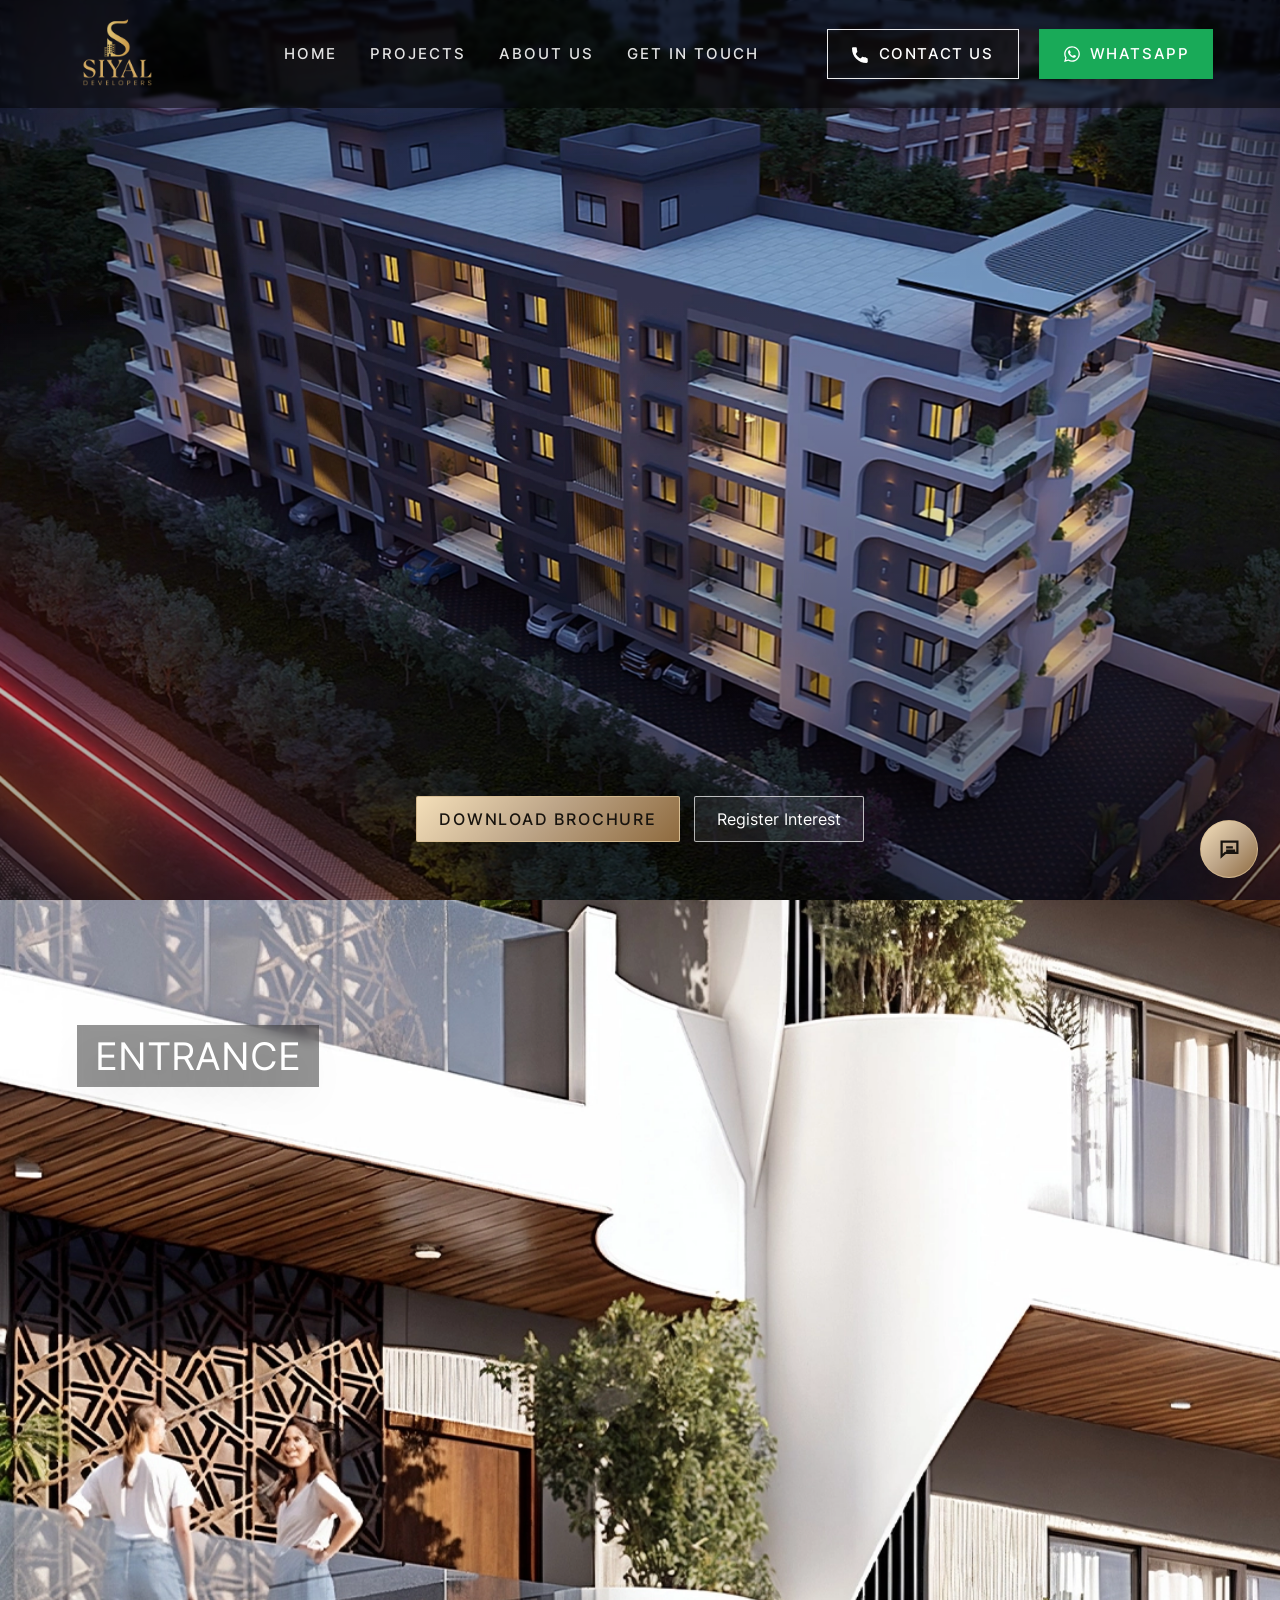
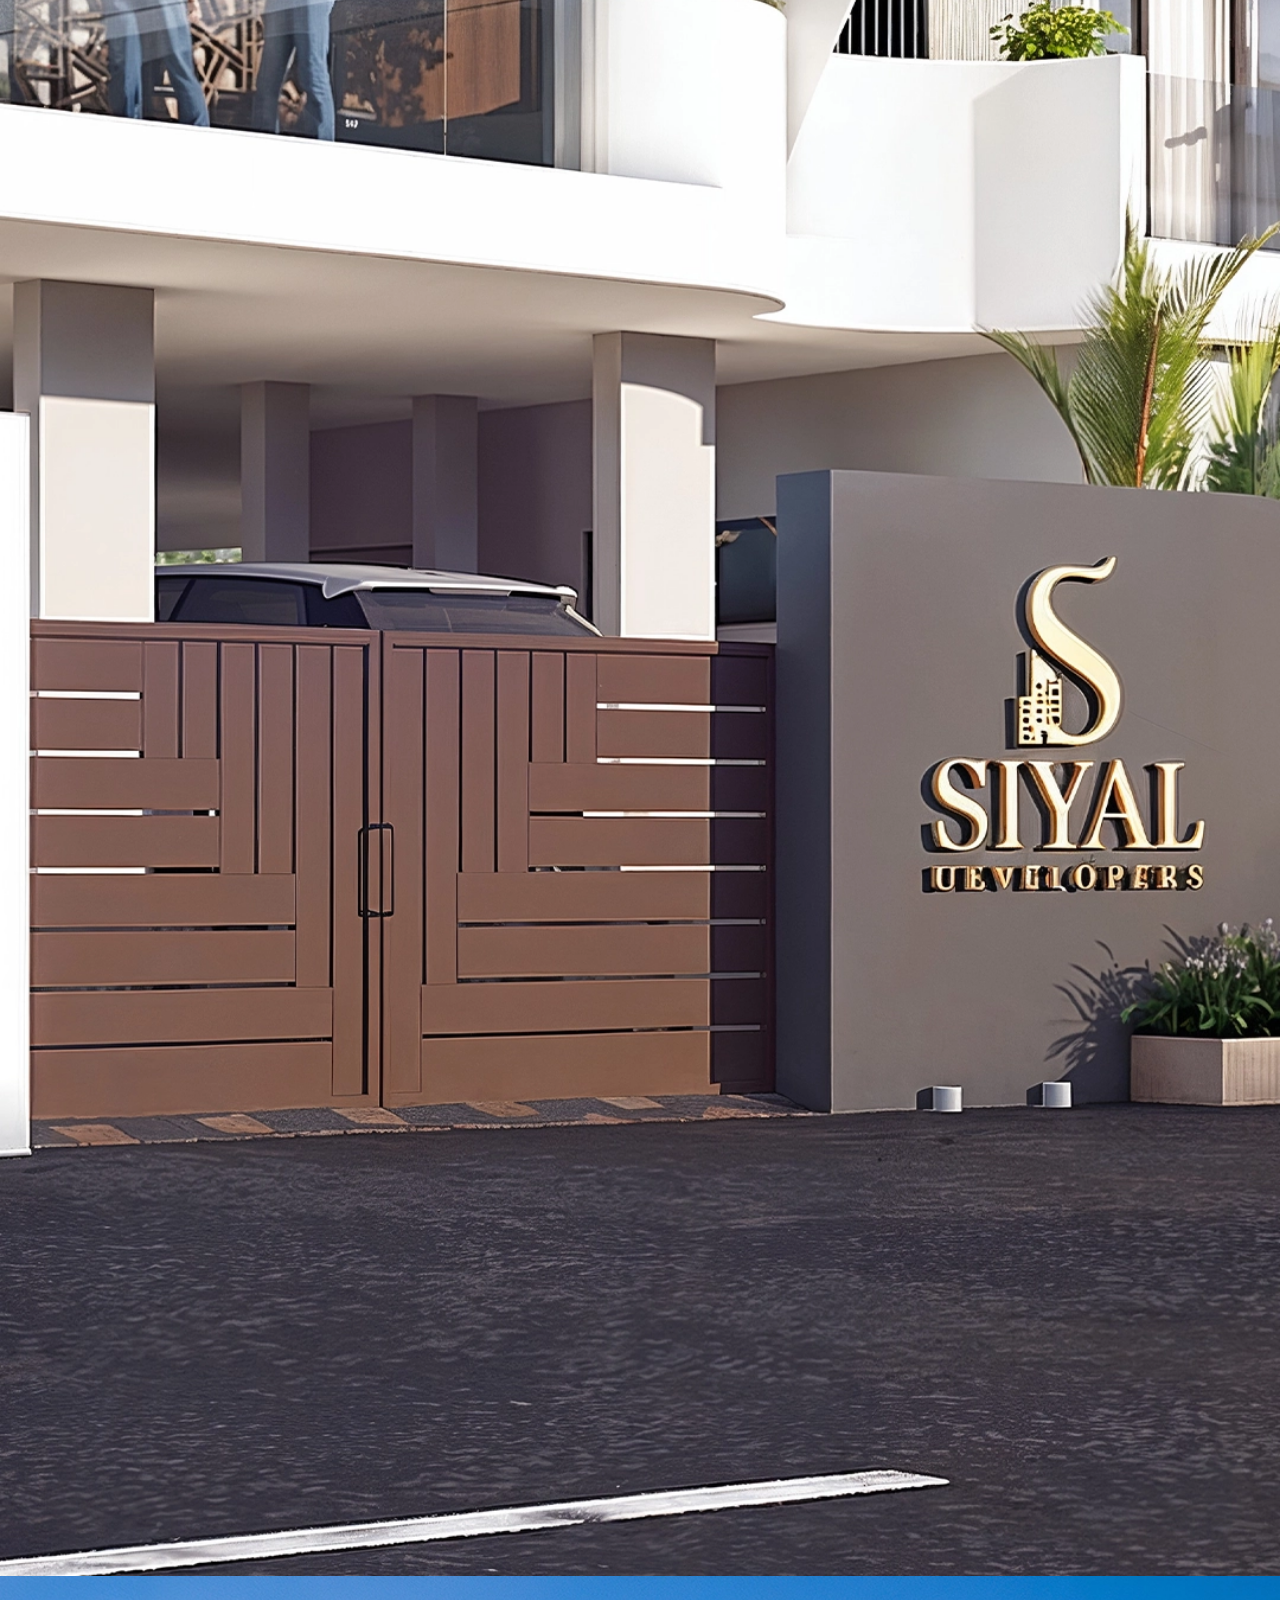
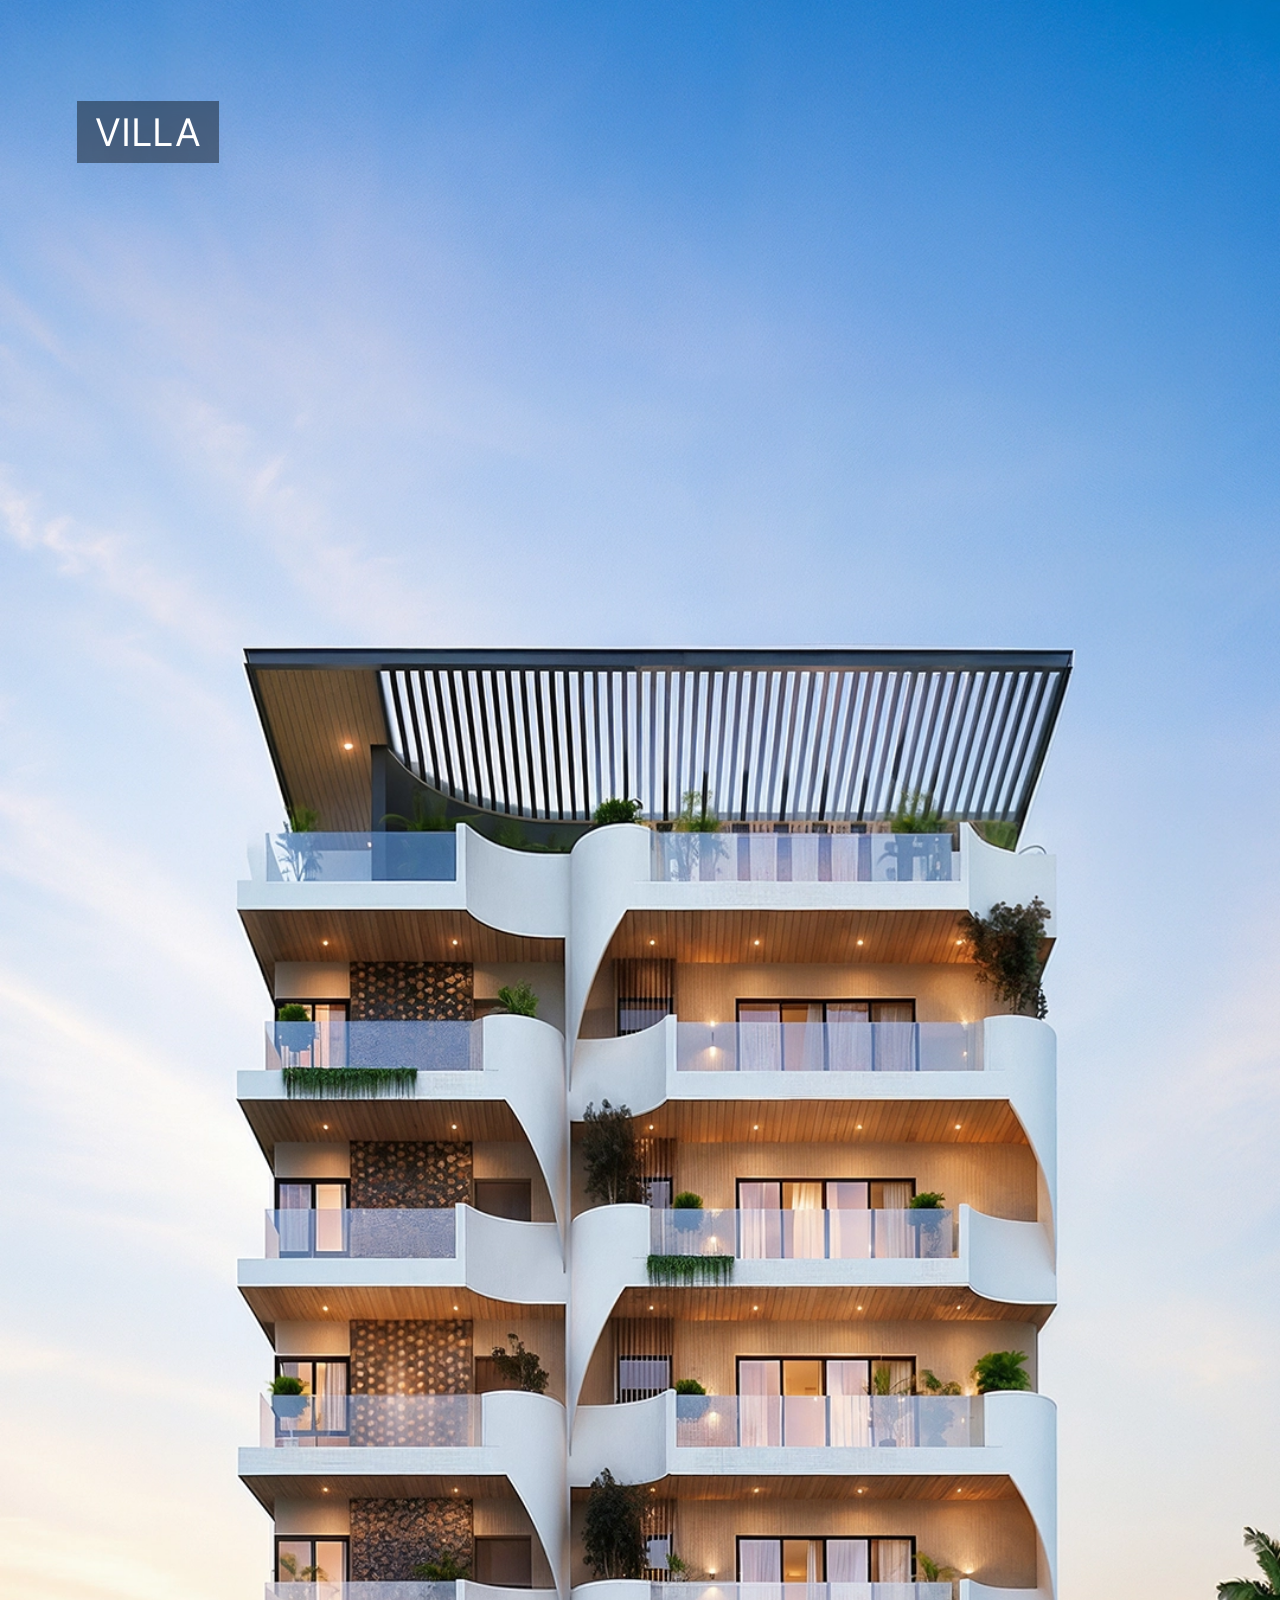
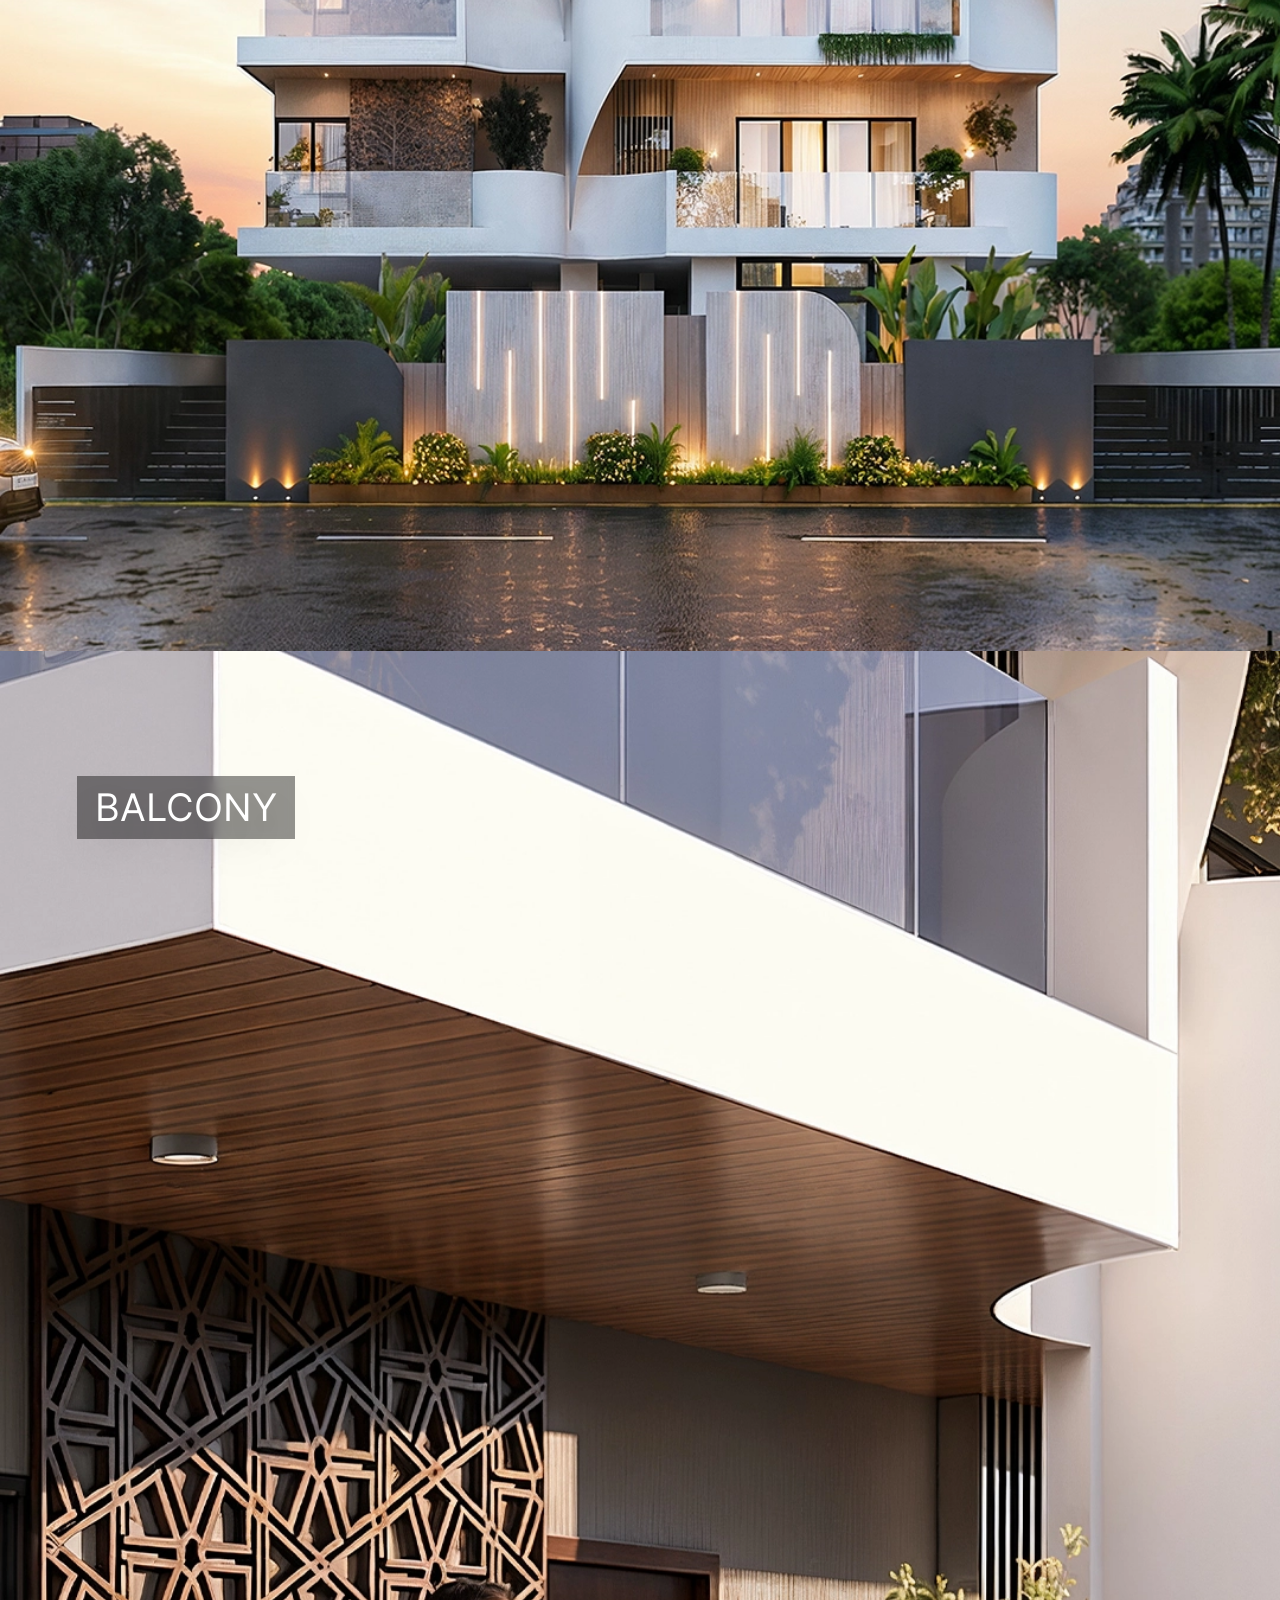
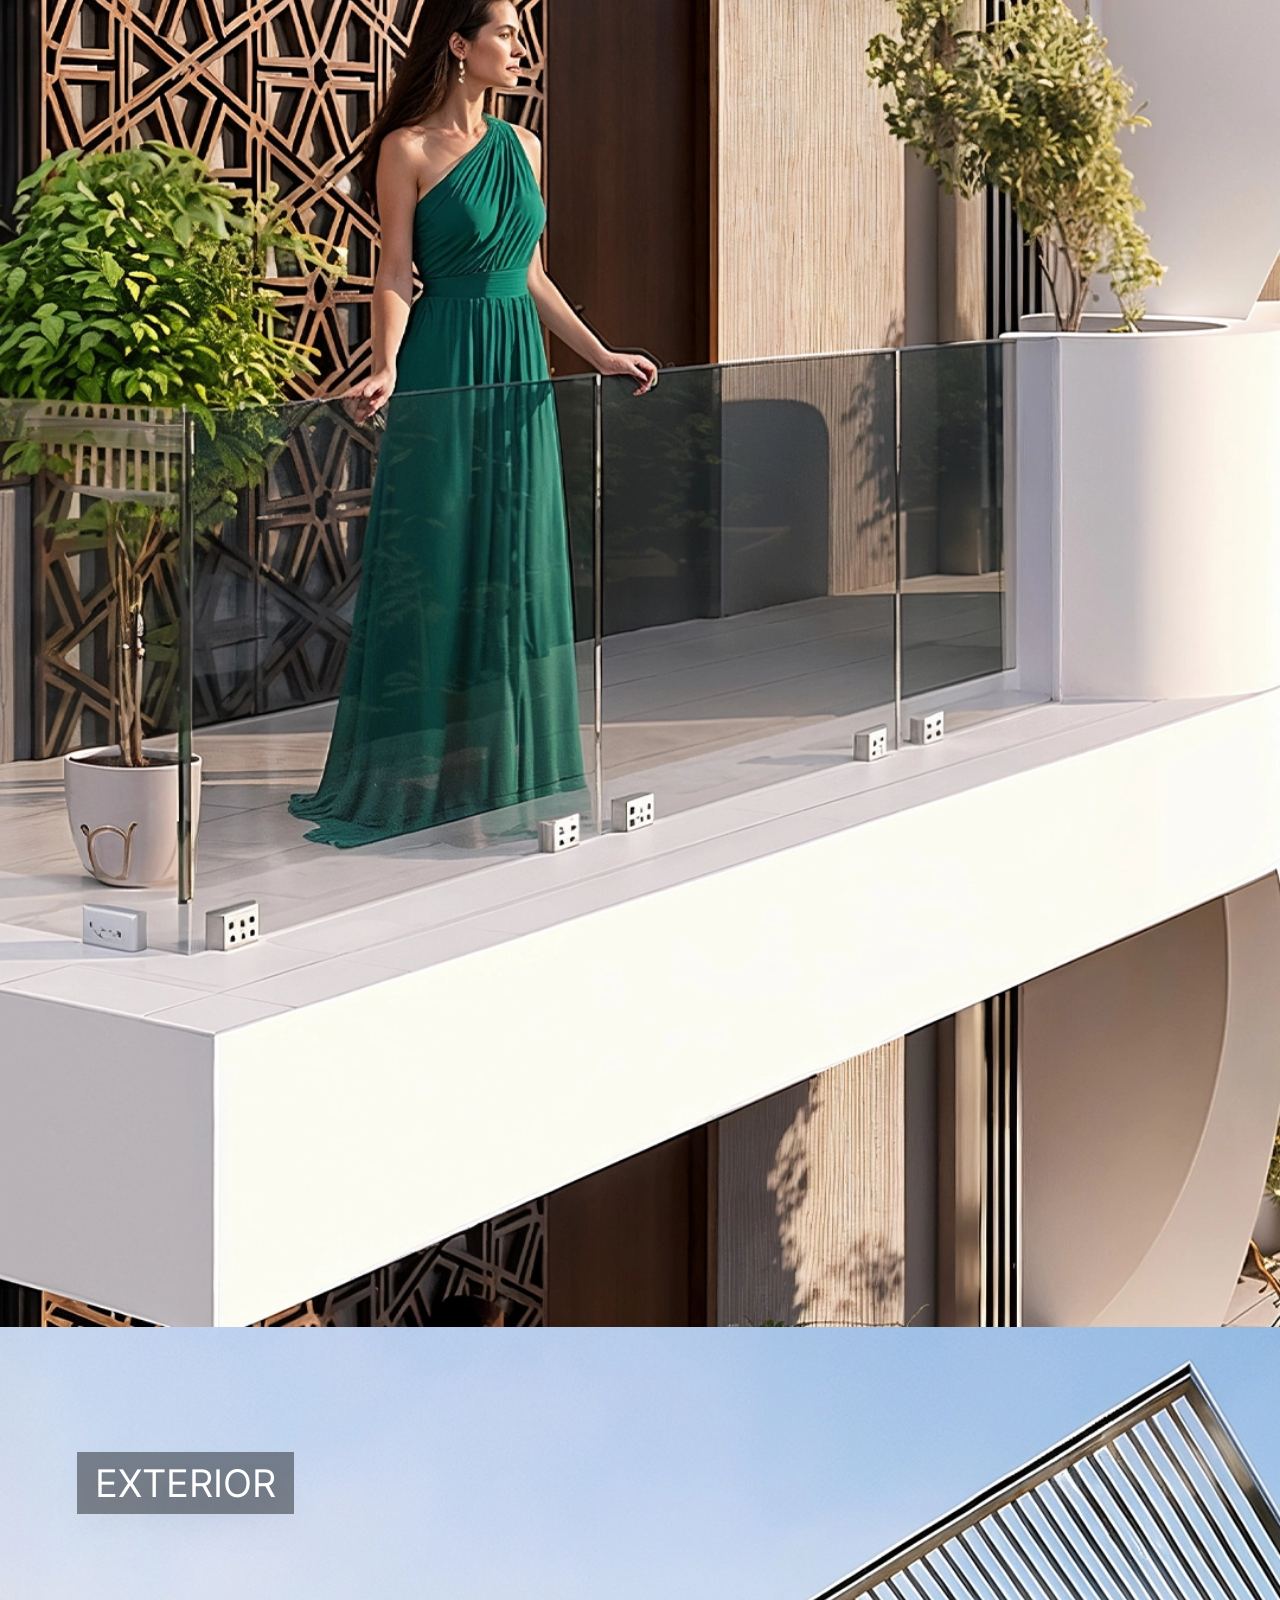
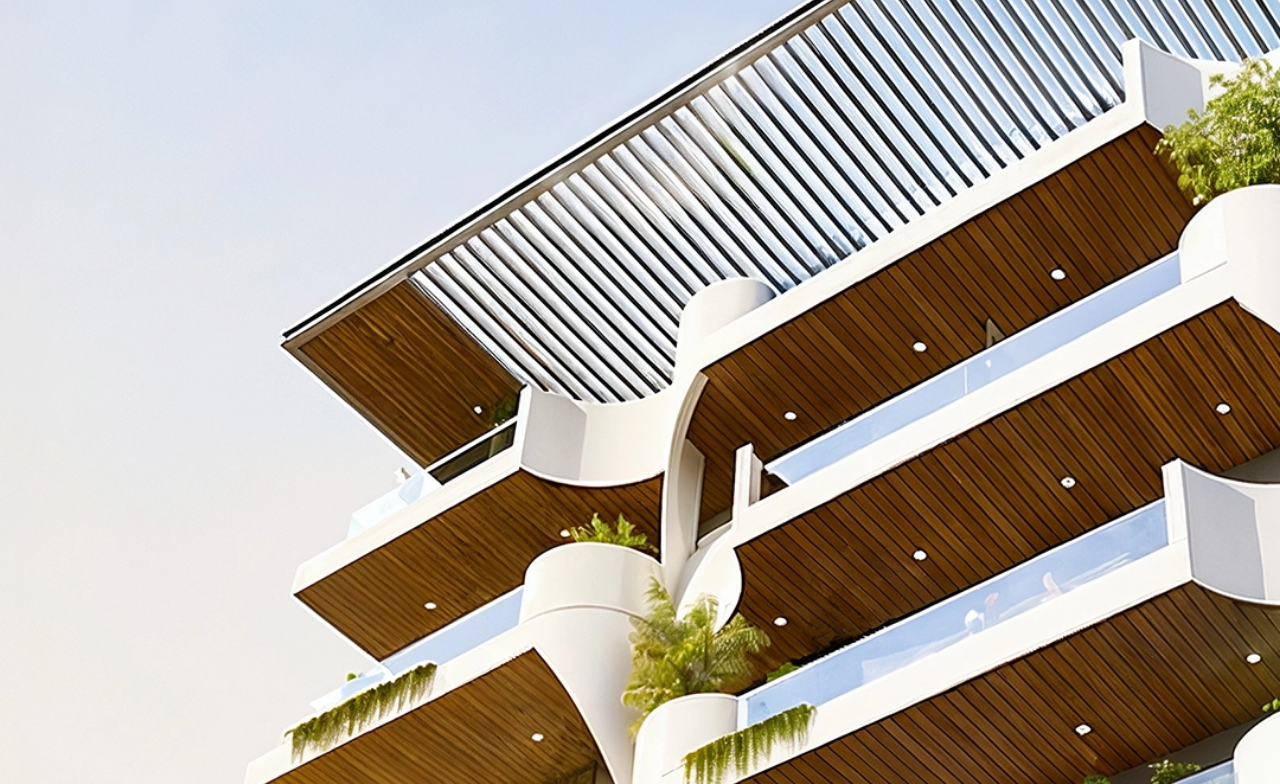
==== index.html @ ddb44e25 "Build fresh Siyal Developers website" ====
<!doctype html>
<html lang="en">
<head>
  <meta charset="utf-8">
  <meta name="viewport" content="width=device-width, initial-scale=1">
  <title>Siyal Developers | Premium Homes in Coimbatore</title>
  <meta name="description" content="Siyal Developers creates premium living spaces and investment-ready properties in Coimbatore.">
  <link rel="icon" href="assets/images/favicon.png">
  <link rel="preload" href="assets/fonts/Inter-Regular.woff2" as="font" type="font/woff2" crossorigin>
  <link rel="preload" href="assets/videos/hero-desktop.mp4" as="video" media="(min-width: 769px)">
  <link rel="stylesheet" href="assets/css/styles.css">
</head>
<body>
  <header class="site-header" data-header>
    <button class="menu-toggle" type="button" aria-label="Open menu" aria-controls="primary-nav" aria-expanded="false" data-menu-toggle>
      <span></span><span></span><span></span>
    </button>
    <a class="brand" href="index.html#home" aria-label="Siyal Developers home">
      <img src="assets/images/siyal-logo.png" alt="Siyal Developers">
    </a>
    <nav class="nav-links" id="primary-nav" data-nav>
      <a href="index.html#home">Home</a>
      <a href="projects.html">Projects</a>
      <a href="about.html">About Us</a>
      <a href="index.html#contact">Get In Touch</a>
    </nav>
    <div class="header-actions">
      <a class="contact-link" href="tel:+919876543210" aria-label="Call Siyal Developers">
        <svg class="nav-svg" viewBox="0 0 512 512" aria-hidden="true">
          <path d="M391.1 351.1c-26.2 0-51.9-4.1-76.1-12.1-11.8-4-25.1-.9-33.8 7.8l-46.9 35.4c-54.1-28.9-98.4-73.1-127.2-127.2l34.4-45.8c9.7-8.8 12.8-22.5 8.8-34.6-8.1-24.2-12.1-49.8-12.1-76.1 0-18.8-15.2-34.1-34.1-34.1H34.1C15.2 64.4 0 79.6 0 98.5 0 326.8 185.2 512 413.5 512c18.8 0 34.1-15.2 34.1-34.1v-70.7c-.1-18.8-15.3-34.1-34.2-34.1z"/>
        </svg>
        <span class="desktop-label">Contact Us</span>
      </a>
      <a class="whatsapp-link" href="https://wa.me/919876543210" target="_blank" rel="noopener" aria-label="WhatsApp Siyal Developers">
        <svg class="nav-svg" viewBox="0 0 448 512" aria-hidden="true">
          <path d="M380.9 97.1C339 55.1 283.2 32 223.9 32 101.5 32 1.9 131.6 1.9 254c0 39.1 10.2 77.3 29.6 111L0 480l117.7-30.9c32.4 17.7 68.9 27 106.1 27h.1c122.3 0 224.1-99.6 224.1-222 0-59.3-25.2-115-67.1-157zm-157 341.6c-33.2 0-65.7-8.9-94-25.7l-6.7-4-69.8 18.3L72 359.2l-4.4-7c-18.5-29.4-28.2-63.3-28.2-98.2 0-101.7 82.8-184.5 184.6-184.5 49.3 0 95.6 19.2 130.4 54.1 34.8 34.9 56.2 81.2 56.1 130.5 0 101.8-84.9 184.6-186.6 184.6zm101.2-138.2c-5.5-2.8-32.8-16.2-37.9-18-5.1-1.9-8.8-2.8-12.5 2.8-3.7 5.5-14.3 18-17.6 21.8-3.2 3.7-6.5 4.2-12 1.4-32.6-16.3-54-29.1-75.5-66-5.7-9.8 5.7-9.1 16.3-30.3 1.8-3.7.9-6.9-.5-9.7-1.4-2.8-12.5-30.1-17.1-41.2-4.5-10.8-9.1-9.3-12.5-9.5-3.2-.2-6.9-.2-10.6-.2-3.7 0-9.7 1.4-14.8 6.9-5.1 5.5-19.4 19-19.4 46.3s19.9 53.7 22.6 57.4c2.8 3.7 39.1 59.7 94.8 83.8 35.2 15.2 49 16.5 66.6 13.9 10.7-1.6 32.8-13.4 37.4-26.4 4.6-13 4.6-24.1 3.2-26.4-1.3-2.5-5-3.9-10.5-6.6z"/>
        </svg>
        <span class="desktop-label">Whatsapp</span>
      </a>
    </div>
  </header>

  <main id="home" data-page-content>
    <section class="hero">
      <video class="hero-video hero-video-desktop" src="assets/videos/hero-desktop.mp4" autoplay muted loop playsinline poster="assets/images/wide-view.webp"></video>
      <video class="hero-video hero-video-mobile" src="assets/videos/hero-mobile.mp4" autoplay muted loop playsinline poster="assets/images/wide-view-mobile.webp"></video>
      <div class="hero-shade"></div>
      <div class="hero-content">
        <div class="hero-buttons">
          <a class="btn brochure-btn" href="#">Download Brochure</a>
          <button class="btn btn-outline" type="button" data-open-form>Register Interest</button>
        </div>
      </div>
    </section>

    <section class="gallery-stack" id="gallery" aria-label="Residence gallery">
      <div class="stacked-scenes">
        <article class="scene-card">
          <picture>
            <source media="(max-width: 767px)" srcset="assets/images/entrance-mobile.webp">
            <img src="assets/images/entrance.webp" alt="Siyal residence entrance">
          </picture>
          <span>Entrance</span>
        </article>
        <article class="scene-card">
          <picture>
            <source media="(max-width: 767px)" srcset="assets/images/villa-mobile.webp">
            <img src="assets/images/villa.webp" alt="Siyal villa elevation">
          </picture>
          <span>Villa</span>
        </article>
        <article class="scene-card">
          <picture>
            <source media="(max-width: 767px)" srcset="assets/images/balcony-mobile.webp">
            <img src="assets/images/balcony.webp" alt="Siyal balcony view">
          </picture>
          <span>Balcony</span>
        </article>
        <article class="scene-card">
          <picture>
            <source media="(max-width: 767px)" srcset="assets/images/exterior-mobile.webp">
            <img src="assets/images/exterior.webp" alt="Siyal exterior architecture">
          </picture>
          <span>Exterior</span>
        </article>
        <article class="scene-card">
          <picture>
            <source media="(max-width: 767px)" srcset="assets/images/wide-view-mobile.webp">
            <img src="assets/images/wide-view.webp" alt="Siyal wide view">
          </picture>
          <span>Wide View</span>
        </article>
      </div>
    </section>

    <section class="split-info" id="why">
      <div class="info-panel">
        <p class="why-kicker">Why</p>
        <h2>Siyal Developers?</h2>
        <div class="benefit-grid">
          <div class="benefit-item"><img src="assets/images/interest.png" alt=""><span>Interest</span></div>
          <div class="benefit-item"><img src="assets/images/1persent.png" alt=""><span>Per Month</span></div>
          <div class="benefit-item"><img src="assets/images/80.png" alt=""><span>Months Payment Plan</span></div>
          <div class="benefit-item"><img src="assets/images/highreturn.png" alt=""><span>High Return On Investment</span></div>
          <div class="benefit-item"><img src="assets/images/time.png" alt=""><span>Timely Delivery</span></div>
          <div class="benefit-item"><img src="assets/images/location.png" alt=""><span>Prime Locations</span></div>
          <div class="benefit-item"><img src="assets/images/luxzary.png" alt=""><span>Luxury Furnishing</span></div>
          <div class="benefit-item"><img src="assets/images/aminities.png" alt=""><span>40+ Amenities</span></div>
        </div>
      </div>
      <div class="info-panel" id="invest">
        <p class="why-kicker">Why</p>
        <h2>Invest In Coimbatore?</h2>
        <div class="benefit-grid">
          <div class="benefit-item"><img src="assets/images/saftycity.png" alt=""><span>Safest City In India</span></div>
          <div class="benefit-item"><img src="assets/images/grow.png" alt=""><span>Fastest Growing Economy</span></div>
          <div class="benefit-item"><img src="assets/images/investment.png" alt=""><span>High Capital Appreciation</span></div>
          <div class="benefit-item"><img src="assets/images/highreturn.png" alt=""><span>Ease Of Investment</span></div>
          <div class="benefit-item"><img src="assets/images/freehold.png" alt=""><span>Freehold Ownership</span></div>
          <div class="benefit-item"><img src="assets/images/taxfree.png" alt=""><span>Tax Efficient Income</span></div>
          <div class="benefit-item"><img src="assets/images/longterm.png" alt=""><span>Long-Term Value</span></div>
          <div class="benefit-item"><img src="assets/images/worldwide.png" alt=""><span>Worldwide Connectivity</span></div>
        </div>
      </div>
    </section>

    <section class="leadership">
      <div class="leader-image">
        <img src="assets/images/founder-unsplash-suit.jpg" alt="Founder portrait">
      </div>
      <div class="leader-content">
        <p>Founder & Chairman of Siyal Developers</p>
        <h2>Siyal Leadership</h2>
        <button class="btn btn-dark" type="button" data-open-form>Connect With Founder</button>
      </div>
    </section>

    <section class="contact-section" id="contact">
      <div class="contact-form-wrap">
        <p class="eyebrow">Get in touch</p>
        <h2>Register your interest</h2>
        <form class="lead-form" data-lead-form>
          <label>Name<input type="text" name="name" placeholder="Your name" required></label>
          <label>Phone<input type="tel" name="phone" placeholder="Phone number" required></label>
          <label>Email<input type="email" name="email" placeholder="Email address"></label>
          <label>Interest
            <select name="interest" required>
              <option value="">Select interest</option>
              <option>Buying a home</option>
              <option>Investment</option>
              <option>Founder connect</option>
              <option>Site visit</option>
            </select>
          </label>
          <label>Message<textarea name="message" placeholder="Tell us what you are looking for"></textarea></label>
          <input type="hidden" name="source" value="Home page contact section">
          <button class="btn btn-dark" type="submit">Send Enquiry</button>
          <p class="form-status" data-form-status></p>
        </form>
      </div>
      <div class="contact-image" aria-hidden="true">
        <img src="https://images.unsplash.com/photo-1600607687939-ce8a6c25118c?auto=format&fit=crop&w=1200&q=80" alt="">
      </div>
    </section>

    <section class="faq-section" id="faqs">
      <div class="section-heading">
        <p class="eyebrow">FAQ</p>
        <h2>Common questions</h2>
      </div>
      <div class="faq-list">
        <article class="faq-item is-open">
          <button type="button" aria-expanded="true" aria-controls="faq-answer-1">Who are Siyal Developers?</button>
          <div class="faq-answer" id="faq-answer-1">Siyal Developers creates premium residential spaces with a focus on planning, livability and long-term value.</div>
        </article>
        <article class="faq-item">
          <button type="button" aria-expanded="false" aria-controls="faq-answer-2">Why choose Siyal Developers?</button>
          <div class="faq-answer" id="faq-answer-2" hidden>The brand focuses on transparent communication, refined design and project experiences that feel calm from enquiry to possession.</div>
        </article>
        <article class="faq-item">
          <button type="button" aria-expanded="false" aria-controls="faq-answer-3">Why invest in Coimbatore?</button>
          <div class="faq-answer" id="faq-answer-3" hidden>Coimbatore has a strong residential market, improving infrastructure, business growth and a balanced lifestyle appeal.</div>
        </article>
        <article class="faq-item">
          <button type="button" aria-expanded="false" aria-controls="faq-answer-4">Can I schedule a site visit?</button>
          <div class="faq-answer" id="faq-answer-4" hidden>Yes. Submit the form and the team can contact you to arrange a convenient site visit slot.</div>
        </article>
      </div>
    </section>
  </main>

  <footer class="site-footer">
    <div>
      <img src="assets/images/siyal-logo.png" alt="Siyal Developers">
      <p>Premium homes and investment-ready properties in Coimbatore.</p>
    </div>
    <nav class="footer-columns">
      <div>
        <h3>Menu</h3>
        <a href="index.html#home">Home</a>
        <a href="projects.html">Projects</a>
        <a href="about.html">About Us</a>
        <a href="index.html#contact">Get In Touch</a>
      </div>
      <div>
        <h3>Important</h3>
        <a href="index.html#invest">Why Invest</a>
        <a href="index.html#faqs">FAQ</a>
        <a href="#">Download Brochure</a>
      </div>
      <div>
        <h3>Connect</h3>
        <a href="tel:+919876543210">Contact Us</a>
        <a href="https://wa.me/919876543210" target="_blank" rel="noopener">Whatsapp</a>
        <a href="index.html#contact">Register Interest</a>
      </div>
    </nav>
    <p class="copyright">Copyright <span data-year></span> Siyal Developers. All rights reserved.</p>
  </footer>

  <button class="floating-form-btn" type="button" aria-label="Open enquiry form" data-open-form>
    <svg viewBox="0 0 24 24" aria-hidden="true">
      <path d="M4 4h16v12H8.7L4 20.3V4zm2 2v9.8l1.9-1.8H18V6H6zm3 3h6v2H9V9zm0 3h8v2H9v-2z"/>
    </svg>
  </button>

  <div class="modal" data-modal aria-hidden="true">
    <div class="modal-backdrop" data-close-form></div>
    <div class="modal-dialog" role="dialog" aria-modal="true" aria-label="Register Interest">
      <button class="modal-close" type="button" aria-label="Close form" data-close-form>&times;</button>
      <p class="eyebrow">Register Interest</p>
      <h2>Speak with Siyal Developers</h2>
      <form class="lead-form" data-lead-form>
        <label>Name<input type="text" name="name" placeholder="Your name" required></label>
        <label>Phone<input type="tel" name="phone" placeholder="Phone number" required></label>
        <label>Email<input type="email" name="email" placeholder="Email address"></label>
        <label>Interest
          <select name="interest" required>
            <option value="">Select interest</option>
            <option>Buying a home</option>
            <option>Investment</option>
            <option>Founder connect</option>
            <option>Site visit</option>
          </select>
        </label>
        <label>Message<textarea name="message" placeholder="Tell us what you are looking for"></textarea></label>
        <input type="hidden" name="source" value="Popup form">
        <button class="btn btn-dark" type="submit">Submit</button>
        <p class="form-status" data-form-status></p>
      </form>
    </div>
  </div>

  <script src="assets/js/app.js" defer></script>
</body>
</html>
---- assets/css/styles.css ----
@font-face {
  font-family: "Inter";
  src: url("../fonts/Inter-Regular.woff2") format("woff2");
  font-weight: 400;
  font-style: normal;
  font-display: swap;
}

@font-face {
  font-family: "Inter";
  src: url("../fonts/Inter-Medium.woff2") format("woff2");
  font-weight: 600;
  font-style: normal;
  font-display: swap;
}

@font-face {
  font-family: "Inter";
  src: url("../fonts/Inter-Light.woff2") format("woff2");
  font-weight: 300;
  font-style: normal;
  font-display: swap;
}

:root {
  --ink: #161614;
  --muted: #6b675d;
  --cream: #f7f2e9;
  --paper: #fffaf1;
  --stone: #d7cab6;
  --bronze: #9b6c3f;
  --olive: #46513b;
  --white: #ffffff;
  --shadow: 0 24px 70px rgba(24, 22, 18, 0.16);
}

* {
  box-sizing: border-box;
}

html {
  scroll-behavior: smooth;
  scroll-padding-top: 92px;
}

body {
  margin: 0;
  background: var(--paper);
  color: var(--ink);
  font-family: "Inter", Arial, sans-serif;
  line-height: 1.5;
}

body.menu-open,
body.modal-open {
  overflow: hidden;
}

img,
video {
  max-width: 100%;
  display: block;
}

button,
input,
select,
textarea {
  font: inherit;
}

a {
  color: inherit;
  text-decoration: none;
}

main > section,
#invest {
  scroll-margin-top: 92px;
}

.site-header {
  position: fixed;
  inset: 0 0 auto;
  z-index: 30;
  display: grid;
  grid-template-columns: 150px 1fr auto;
  align-items: center;
  gap: clamp(26px, 3vw, 48px);
  padding: 4px clamp(52px, 5.2vw, 100px);
  color: var(--white);
  background: rgba(0, 0, 0, 0.5);
  border-bottom: 0;
  backdrop-filter: blur(2px);
  transition: background 0.25s ease, color 0.25s ease, box-shadow 0.25s ease;
}

.site-header.is-scrolled,
.site-header.is-open {
  background: rgba(0, 0, 0, 0.5);
  color: var(--white);
  box-shadow: none;
  backdrop-filter: blur(2px);
}

.brand img {
  width: 100px;
  height: auto;
}

.nav-links {
  justify-self: center;
  display: flex;
  align-items: center;
  gap: clamp(26px, 2.6vw, 42px);
  font-size: 15px;
  font-weight: 600;
  letter-spacing: 2px;
  text-transform: uppercase;
}

.nav-links a {
  opacity: 0.88;
}

.nav-links a:hover {
  opacity: 1;
}

.nav-item {
  position: relative;
}

.dropdown {
  position: absolute;
  top: calc(100% + 16px);
  left: 50%;
  min-width: 190px;
  padding: 12px;
  background: rgba(255, 250, 241, 0.96);
  color: var(--ink);
  box-shadow: var(--shadow);
  transform: translate(-50%, 8px);
  opacity: 0;
  pointer-events: none;
  transition: opacity 0.2s ease, transform 0.2s ease;
}

.dropdown a {
  display: block;
  padding: 10px 12px;
  white-space: nowrap;
}

.has-dropdown:hover .dropdown,
.has-dropdown:focus-within .dropdown {
  opacity: 1;
  pointer-events: auto;
  transform: translate(-50%, 0);
}

.header-actions {
  display: flex;
  align-items: center;
  gap: 20px;
}

.contact-link,
.whatsapp-link {
  min-height: 50px;
  padding: 0 24px;
  display: inline-flex;
  align-items: center;
  justify-content: center;
  gap: 9px;
  color: var(--white);
  font-size: 15px;
  font-weight: 700;
  letter-spacing: 1.6px;
  text-transform: uppercase;
  white-space: nowrap;
}

.contact-link {
  border: 1px solid rgba(255, 255, 255, 0.92);
  background: rgba(255, 255, 255, 0.03);
  backdrop-filter: blur(2px);
}

.contact-link::before {
  content: none;
}

.whatsapp-link {
  background: #19aa58;
  backdrop-filter: blur(2px);
  color: var(--white);
}

.whatsapp-link::before {
  content: none;
}

.nav-svg {
  width: 18px;
  height: 18px;
  fill: currentColor;
  flex: 0 0 auto;
}

.btn {
  min-height: 46px;
  border: 1px solid transparent;
  border-radius: 2px;
  padding: 0 22px;
  display: inline-flex;
  align-items: center;
  justify-content: center;
  cursor: pointer;
  transition: transform 0.2s ease, background 0.2s ease, color 0.2s ease, border-color 0.2s ease;
  white-space: nowrap;
}

.btn:hover {
  transform: translateY(-1px);
}

.btn-dark {
  background: var(--ink);
  color: var(--white);
}

.btn-light {
  background: var(--white);
  color: var(--ink);
}

.btn-outline {
  color: var(--white);
  border-color: rgba(255, 255, 255, 0.7);
  background: rgba(255, 255, 255, 0.08);
}

.brochure-btn {
  position: relative;
  overflow: hidden;
  border: 1px solid rgba(216, 189, 146, 0.9);
  background: linear-gradient(135deg, #f4dfb9, #bda588 48%, #8f6b3f);
  color: #17130e;
  font-weight: 700;
  letter-spacing: 1.8px;
  text-transform: uppercase;
  box-shadow: 0 18px 42px rgba(0, 0, 0, 0.24);
}

.brochure-btn::after {
  content: "";
  position: absolute;
  inset: 0;
  background: linear-gradient(110deg, transparent 0%, rgba(255, 255, 255, 0.45) 45%, transparent 70%);
  transform: translateX(-120%);
  transition: transform 0.55s ease;
}

.brochure-btn:hover::after {
  transform: translateX(120%);
}

.menu-toggle {
  display: none;
  width: 34px;
  height: 38px;
  border: 0;
  background: transparent;
  color: inherit;
  align-items: center;
  justify-content: center;
  flex-direction: column;
  gap: 5px;
  transition: transform 0.2s ease;
}

.menu-toggle span {
  width: 18px;
  height: 1px;
  background: currentColor;
  transition: transform 0.25s ease, opacity 0.25s ease;
}

.site-header.is-open .menu-toggle span:nth-child(1) {
  transform: translateY(6px) rotate(45deg);
}

.site-header.is-open .menu-toggle span:nth-child(2) {
  opacity: 0;
}

.site-header.is-open .menu-toggle span:nth-child(3) {
  transform: translateY(-6px) rotate(-45deg);
}

.hero {
  position: relative;
  min-height: 100svh;
  overflow: hidden;
  display: flex;
  align-items: flex-end;
  justify-content: center;
  padding: 150px clamp(18px, 6vw, 90px) 58px;
  color: var(--white);
}

.hero-video,
.hero-shade {
  position: absolute;
  inset: 0;
  width: 100%;
  height: 100%;
}

.hero-video {
  object-fit: cover;
}

.hero-video-mobile {
  display: none;
}

.hero-shade {
  background: linear-gradient(180deg, rgba(0, 0, 0, 0.16), rgba(0, 0, 0, 0.04) 45%, rgba(0, 0, 0, 0.42));
}

.hero-content {
  position: relative;
  width: min(760px, 100%);
  display: flex;
  justify-content: center;
}

.eyebrow {
  margin: 0 0 13px;
  color: var(--bronze);
  font-size: 12px;
  font-weight: 600;
  letter-spacing: 0;
  text-transform: uppercase;
}

.hero .eyebrow {
  color: #f1d6a8;
}

h1,
h2,
h3,
p {
  overflow-wrap: anywhere;
}

h1,
h2,
h3 {
  margin: 0;
  line-height: 1.04;
  font-weight: 300;
  letter-spacing: 0;
}

h1 {
  font-size: clamp(42px, 8vw, 94px);
  max-width: 880px;
}

h2 {
  font-size: clamp(34px, 5vw, 64px);
}

h3 {
  font-size: 26px;
}

.hero-copy {
  width: min(560px, 100%);
  margin: 22px 0 0;
  color: rgba(255, 255, 255, 0.84);
  font-size: 18px;
}

.hero-buttons {
  display: flex;
  gap: 14px;
  flex-wrap: wrap;
  margin-top: 0;
}

.section-heading {
  width: min(900px, calc(100% - 36px));
  margin: 0 auto 38px;
}

.gallery-stack {
  padding: 0;
  background: var(--ink);
}

.stacked-scenes {
  width: 100%;
  margin: 0 auto;
}

.scene-card {
  position: sticky;
  top: 0;
  min-height: 100vh;
  margin-bottom: 0;
  overflow: hidden;
  background: #ddd2c1;
}

.scene-card img,
.scene-card picture {
  width: 100%;
  height: 100%;
}

.scene-card img {
  min-height: 100vh;
  object-fit: cover;
}

.scene-card span {
  position: absolute;
  left: clamp(22px, 6vw, 86px);
  top: 125px;
  bottom: auto;
  padding: 12px 18px;
  background: rgba(0, 0, 0, 0.42);
  backdrop-filter: blur(6px);
  color: var(--white);
  font-size: clamp(22px, 3vw, 42px);
  line-height: 1;
  font-weight: 500;
  text-transform: uppercase;
  letter-spacing: 0;
  text-shadow: 0 18px 45px rgba(0, 0, 0, 0.35);
  transform: translateY(0);
  transition: transform 0.28s ease, background 0.28s ease, letter-spacing 0.28s ease;
}

.scene-card:hover span {
  background: rgba(0, 0, 0, 0.56);
  transform: translateY(-6px);
  letter-spacing: 1.5px;
}

.scene-card img {
  transition: transform 0.7s ease, filter 0.7s ease;
}

.scene-card:hover img {
  transform: scale(1.035);
  filter: saturate(1.05) contrast(1.04);
}

.split-info {
  display: grid;
  grid-template-columns: 1fr 1fr;
  background: #f8f8f6;
  border-top: 1px solid rgba(0, 0, 0, 0.08);
  border-bottom: 1px solid rgba(0, 0, 0, 0.08);
}

.info-panel {
  min-height: 620px;
  padding: clamp(54px, 6vw, 82px) clamp(20px, 3.5vw, 64px);
  background: #fbfbfa;
  color: #8a8885;
  display: grid;
  align-content: center;
  text-align: center;
  border-right: 1px solid rgba(0, 0, 0, 0.18);
  transition: transform 0.28s ease, box-shadow 0.28s ease, background 0.28s ease;
}

.info-panel:last-child {
  border-right: 0;
}

.info-panel:hover {
  transform: translateY(-4px);
  background: #ffffff;
  box-shadow: 0 24px 70px rgba(27, 24, 20, 0.08);
  z-index: 1;
}

.why-kicker {
  margin: 0 0 24px;
  color: #898989;
  font-size: 23px;
  font-weight: 700;
  letter-spacing: 7px;
  text-transform: uppercase;
}

.info-panel h2 {
  margin: 0 auto 48px;
  color: #bda588;
  font-size: clamp(34px, 4.1vw, 58px);
  font-weight: 300;
  letter-spacing: 12px;
  text-transform: uppercase;
}

.benefit-grid {
  display: grid;
  grid-template-columns: repeat(4, minmax(0, 1fr));
  gap: 0;
  margin-top: 0;
  border-top: 1px solid rgba(137, 137, 137, 0.34);
  border-left: 1px solid rgba(137, 137, 137, 0.34);
}

.benefit-item {
  min-height: 176px;
  padding: 26px 14px 22px;
  border-right: 1px solid rgba(137, 137, 137, 0.34);
  border-bottom: 1px solid rgba(137, 137, 137, 0.34);
  background: transparent;
  display: flex;
  flex-direction: column;
  align-items: center;
  justify-content: center;
  gap: 13px;
  transition: background 0.24s ease, transform 0.24s ease, box-shadow 0.24s ease;
}

.benefit-item:hover {
  background: #ffffff;
  transform: translateY(-5px);
  box-shadow: 0 18px 44px rgba(33, 28, 22, 0.09);
}

.benefit-item img {
  width: 42px;
  height: 42px;
  object-fit: contain;
  opacity: 1;
  filter: sepia(0.24) saturate(0.7);
}

.benefit-item strong {
  color: #bda588;
  font-size: 34px;
  line-height: 1;
  font-weight: 700;
}

.benefit-item span {
  color: #8a8885;
  font-size: 11px;
  font-weight: 600;
  line-height: 1.22;
  letter-spacing: 2px;
  text-transform: uppercase;
}

.leadership {
  padding: 0;
  background: #ffffff;
  display: grid;
  grid-template-columns: 1fr 1fr;
  align-items: stretch;
  gap: 0;
  min-height: 560px;
}

.leader-image {
  min-height: 560px;
  overflow: hidden;
}

.leader-image img {
  width: 100%;
  height: 100%;
  object-fit: cover;
  object-position: center;
  transform: scale(1);
  transition: transform 1.2s ease, filter 1.2s ease;
}

.leadership.is-zoomed .leader-image img,
.leadership:hover .leader-image img {
  transform: scale(1.055);
  filter: saturate(1.04) contrast(1.03);
}

.leader-content {
  display: grid;
  align-content: center;
  justify-items: center;
  text-align: center;
  padding: clamp(48px, 7vw, 96px);
  background: #ffffff;
  box-shadow: inset 20px 0 55px rgba(0, 0, 0, 0.03);
}

.leader-content p {
  margin: 0 0 24px;
  color: #4e4d4d;
  font-size: clamp(13px, 1.28vw, 20px);
  font-weight: 600;
  letter-spacing: 7px;
  text-transform: uppercase;
}

.leader-content h2 {
  margin: 0 0 26px;
  color: #bda588;
  font-size: clamp(32px, 4vw, 51px);
  font-weight: 300;
  letter-spacing: 8px;
  text-transform: uppercase;
}

.leader-content .btn {
  min-width: 260px;
  background: #555555;
  letter-spacing: 1.8px;
  text-transform: uppercase;
  box-shadow: 0 16px 38px rgba(0, 0, 0, 0.12);
}

.leader-content .btn:hover {
  background: #2f2f2f;
}
.contact-section {
  display: grid;
  grid-template-columns: 1fr 1fr;
  min-height: 760px;
  background: #fbf7ef;
}

.contact-form-wrap {
  padding: clamp(46px, 7vw, 92px);
  align-self: center;
}

.lead-form {
  display: grid;
  gap: 16px;
  margin-top: 30px;
}

.lead-form label {
  display: grid;
  gap: 8px;
  color: var(--muted);
  font-size: 13px;
}

.lead-form input,
.lead-form select,
.lead-form textarea {
  width: 100%;
  min-height: 52px;
  border: 1px solid #d9cbb6;
  background: var(--white);
  color: var(--ink);
  padding: 0 14px;
  outline: none;
}

.lead-form textarea {
  min-height: 112px;
  padding-top: 14px;
  resize: vertical;
}

.lead-form input:focus,
.lead-form select:focus,
.lead-form textarea:focus {
  border-color: var(--bronze);
}

.form-status {
  min-height: 22px;
  margin: 0;
  color: var(--olive);
  font-size: 13px;
}

.form-status.is-error {
  color: #a33b2f;
}

.contact-image {
  min-height: 760px;
}

.contact-image img {
  width: 100%;
  height: 100%;
  object-fit: cover;
}

.faq-section {
  padding: clamp(64px, 8vw, 110px) 0;
  background: var(--ink);
  color: var(--white);
}

.faq-section .section-heading {
  color: var(--white);
}

.faq-list {
  width: min(960px, calc(100% - 36px));
  margin: 0 auto;
  border-top: 1px solid rgba(255, 255, 255, 0.18);
}

.faq-item {
  border-bottom: 1px solid rgba(255, 255, 255, 0.18);
}

.faq-item button {
  width: 100%;
  min-height: 82px;
  padding: 0;
  border: 0;
  background: transparent;
  color: var(--white);
  display: flex;
  align-items: center;
  justify-content: space-between;
  text-align: left;
  cursor: pointer;
  font-size: 21px;
}

.faq-item button::after {
  content: "+";
  width: 36px;
  height: 36px;
  border: 1px solid rgba(255, 255, 255, 0.35);
  display: grid;
  place-items: center;
  flex: 0 0 auto;
  margin-left: 18px;
}

.faq-item.is-open button::after {
  content: "-";
}

.faq-answer {
  max-height: 0;
  overflow: hidden;
  color: rgba(255, 255, 255, 0.74);
  transition: max-height 0.25s ease, padding 0.25s ease;
}

.faq-item.is-open .faq-answer {
  max-height: 520px;
  padding-bottom: 28px;
}

.site-footer {
  padding: clamp(54px, 7vw, 90px) clamp(18px, 6vw, 90px) 34px;
  background: #11110f;
  color: var(--white);
  display: grid;
  grid-template-columns: 0.8fr 1.4fr auto;
  gap: 44px;
  align-items: start;
}

.site-footer img {
  width: 120px;
  margin-bottom: 14px;
}

.site-footer p {
  margin: 0;
  color: rgba(255, 255, 255, 0.62);
  font-size: 14px;
}

.footer-columns {
  display: grid;
  grid-template-columns: repeat(3, minmax(0, 1fr));
  gap: 26px;
  font-size: 14px;
}

.footer-columns div {
  display: grid;
  gap: 12px;
  align-content: start;
}

.footer-columns h3 {
  margin-bottom: 6px;
  color: #d8bd92;
  font-size: 13px;
  font-weight: 600;
  text-transform: uppercase;
}

.footer-columns a {
  color: rgba(255, 255, 255, 0.72);
}

.footer-columns a:hover {
  color: var(--white);
}

.copyright {
  text-align: right;
  align-self: end;
}

.modal {
  position: fixed;
  inset: 0;
  z-index: 60;
  display: none;
  place-items: center;
  padding: 18px;
}

.floating-form-btn {
  position: fixed;
  right: 22px;
  bottom: 22px;
  z-index: 45;
  width: 58px;
  height: 58px;
  border: 1px solid rgba(216, 189, 146, 0.75);
  border-radius: 50%;
  background: linear-gradient(135deg, #f4dfb9, #bda588 52%, #8f6b3f);
  color: #17130e;
  display: grid;
  place-items: center;
  cursor: pointer;
  box-shadow: 0 18px 44px rgba(0, 0, 0, 0.28);
  transition: transform 0.22s ease, box-shadow 0.22s ease;
}

.floating-form-btn:hover {
  transform: translateY(-4px) scale(1.04);
  box-shadow: 0 24px 56px rgba(0, 0, 0, 0.34);
}

.floating-form-btn svg {
  width: 27px;
  height: 27px;
  fill: currentColor;
}

.modal.is-open {
  display: grid;
}

.modal-backdrop {
  position: absolute;
  inset: 0;
  background: rgba(0, 0, 0, 0.62);
}

.modal-dialog {
  position: relative;
  width: min(520px, 100%);
  max-height: calc(100svh - 36px);
  overflow: auto;
  background: var(--paper);
  padding: 34px;
  box-shadow: var(--shadow);
}

.modal-dialog h2 {
  font-size: 38px;
}

.modal-close {
  position: absolute;
  top: 14px;
  right: 14px;
  width: 42px;
  height: 42px;
  border: 1px solid #d8cbb8;
  background: transparent;
  cursor: pointer;
  font-size: 26px;
  line-height: 1;
}

.about-page {
  background: #fbfaf7;
}

.about-hero {
  min-height: 72vh;
  padding: 150px clamp(18px, 7vw, 110px) 80px;
  display: flex;
  align-items: end;
  color: var(--white);
  background:
    linear-gradient(180deg, rgba(0, 0, 0, 0.24), rgba(0, 0, 0, 0.64)),
    url("../about/strategy-view.jpg") center/cover;
}

.projects-hero {
  min-height: 58vh;
  background:
    linear-gradient(180deg, rgba(0, 0, 0, 0.18), rgba(0, 0, 0, 0.58)),
    url("../images/wide-view.webp") center/cover;
}

.about-hero > div {
  width: min(820px, 100%);
}

.about-hero h1 {
  font-size: clamp(48px, 7vw, 94px);
}

.about-hero p:last-child {
  width: min(620px, 100%);
  color: rgba(255, 255, 255, 0.82);
  font-size: 18px;
}

.about-split {
  display: grid;
  grid-template-columns: 1fr 1fr;
  min-height: 620px;
  background: #ffffff;
}

.about-copy {
  padding: clamp(48px, 7vw, 100px);
  display: grid;
  align-content: center;
}

.about-copy h2,
.team-section h2,
.about-contact h2 {
  color: #bda588;
  font-size: clamp(36px, 4.5vw, 62px);
  font-weight: 300;
  letter-spacing: 5px;
  text-transform: uppercase;
}

.about-copy p:not(.eyebrow) {
  color: #696763;
  font-size: 17px;
  line-height: 1.85;
}

.about-media {
  min-height: 620px;
  position: relative;
  overflow: hidden;
}

.about-media img {
  width: 100%;
  height: 100%;
  object-fit: cover;
  transition: transform 0.8s ease, filter 0.8s ease;
}

.about-media:hover img {
  transform: scale(1.04);
  filter: contrast(1.04) saturate(1.06);
}

.about-video-fallback span {
  position: absolute;
  left: 28px;
  right: 28px;
  bottom: 28px;
  padding: 18px 22px;
  color: #ffffff;
  background: rgba(0, 0, 0, 0.46);
  backdrop-filter: blur(8px);
  font-size: 16px;
  letter-spacing: 2px;
  text-transform: uppercase;
}

.about-stat {
  padding: clamp(48px, 6vw, 82px) 18px;
  display: grid;
  justify-items: center;
  text-align: center;
  background: #11110f;
  color: #ffffff;
}

.about-stat strong {
  color: #d8bd92;
  font-size: clamp(64px, 10vw, 140px);
  line-height: 1;
  font-weight: 300;
}

.about-stat span {
  max-width: 820px;
  font-size: clamp(18px, 2vw, 28px);
  letter-spacing: 3px;
  text-transform: uppercase;
}

.team-section {
  padding: clamp(64px, 7vw, 100px) clamp(18px, 6vw, 90px);
  text-align: center;
  background: #f8f8f6;
}

.team-grid {
  margin-top: 42px;
  display: grid;
  grid-template-columns: repeat(4, minmax(0, 1fr));
  gap: 24px;
}

.team-grid article {
  padding: 30px 18px;
  background: #ffffff;
  border: 1px solid rgba(0, 0, 0, 0.08);
  transition: transform 0.24s ease, box-shadow 0.24s ease;
}

.team-grid article:hover {
  transform: translateY(-6px);
  box-shadow: 0 22px 55px rgba(27, 24, 20, 0.1);
}

.team-grid img {
  width: 122px;
  height: 122px;
  margin: 0 auto 22px;
  border-radius: 50%;
  object-fit: cover;
}

.team-grid h3 {
  color: #2e2d2b;
  font-size: 20px;
  font-weight: 500;
}

.team-grid p {
  color: #8a8885;
  text-transform: uppercase;
  letter-spacing: 2px;
  font-size: 12px;
}

.about-contact {
  padding: clamp(64px, 7vw, 100px) clamp(18px, 6vw, 90px);
  background: #ffffff;
  text-align: center;
}

.about-contact-grid {
  width: min(980px, 100%);
  margin: 34px auto;
  display: grid;
  grid-template-columns: repeat(3, minmax(0, 1fr));
  gap: 18px;
}

.about-contact-grid p {
  margin: 0;
  padding: 24px;
  background: #fbfaf7;
  color: #68645d;
  line-height: 1.6;
}

@media (max-width: 980px) {
  .about-split,
  .about-contact-grid,
  .team-grid {
    grid-template-columns: 1fr;
  }

  .about-split-alt .about-media {
    order: 2;
  }

  .about-split-alt .about-copy {
    order: 1;
  }

  .about-media,
  .about-split {
    min-height: auto;
  }

  .about-media {
    min-height: 360px;
  }
}

@media (max-width: 980px) {
  .site-header {
    display: flex;
    align-items: center;
    justify-content: flex-start;
    gap: 10px;
    padding: 10px 12px 10px 8px;
    min-height: 57px;
    background: rgba(0, 0, 0, 0.5);
    border-bottom: 0;
    backdrop-filter: blur(2px);
  }

  .nav-links {
    position: fixed;
    inset: 0 auto 0 0;
    width: min(68vw, 245px);
    height: 100svh;
    display: flex;
    padding: 92px 22px 28px;
    background:
      linear-gradient(160deg, rgba(21, 18, 14, 0.98), rgba(70, 55, 37, 0.94)),
      radial-gradient(circle at top left, rgba(216, 189, 146, 0.22), transparent 44%);
    color: var(--white);
    border-right: 1px solid rgba(216, 189, 146, 0.35);
    box-shadow: 28px 0 80px rgba(0, 0, 0, 0.42);
    backdrop-filter: blur(14px);
    flex-direction: column;
    align-items: stretch;
    justify-content: flex-start;
    max-height: none;
    overflow-y: auto;
    transform: translateX(-105%);
    transition: transform 0.32s ease;
  }

  .nav-links::before {
    content: "Siyal Developers";
    margin-bottom: 28px;
    color: #d8bd92;
    font-size: 11px;
    font-weight: 700;
    letter-spacing: 3px;
    text-transform: uppercase;
  }

  .nav-links > a,
  .nav-links .nav-item > a {
    padding: 16px 0;
    border-bottom: 1px solid rgba(216, 189, 146, 0.18);
    color: rgba(255, 255, 255, 0.86);
    font-size: 14px;
    letter-spacing: 2.4px;
  }

  .nav-links > a:hover,
  .nav-links .nav-item > a:hover {
    color: #d8bd92;
    transform: translateX(5px);
  }

  .dropdown {
    position: static;
    min-width: 0;
    padding: 4px 0 0 14px;
    background: transparent;
    box-shadow: none;
    color: inherit;
    transform: none;
    opacity: 1;
    pointer-events: auto;
  }

  .site-header.is-open .nav-links {
    transform: translateX(0);
  }

  .header-actions {
    display: flex !important;
    position: fixed;
    top: 50%;
    right: 12px;
    margin-left: 0;
    gap: 10px;
    z-index: 60;
    transform: translateY(-50%);
    align-items: center;
  }

  .brand img {
    width: 83px;
  }

  .desktop-label {
    display: none;
  }

  .menu-toggle {
    display: inline-flex;
    position: relative;
    z-index: 80;
  }

  .site-header.is-open .menu-toggle {
    position: fixed;
    top: 16px;
    left: 14px;
    color: var(--white);
  }

  .contact-link,
  .whatsapp-link {
    width: 34px;
    height: 34px;
    min-height: auto;
    padding: 0;
    border: 0;
    background: transparent !important;
    box-shadow: none;
    backdrop-filter: none;
    -webkit-backdrop-filter: none;
    letter-spacing: 0;
  }

  .nav-svg {
    width: 22px;
    height: 22px;
  }

  .whatsapp-link {
    color: #35c66a;
  }

  .split-info,
  .contact-section,
  .site-footer {
    grid-template-columns: 1fr;
  }

  .contact-image {
    min-height: 380px;
  }

  .site-footer,
  .copyright {
    text-align: left;
  }

  .footer-columns {
    grid-template-columns: 1fr;
  }

  .site-footer nav {
    justify-content: flex-start;
  }
}

@media (max-width: 767px) {
  .floating-form-btn {
    right: 16px;
    bottom: 16px;
    width: 52px;
    height: 52px;
  }

  .hero {
    min-height: 100svh;
    overflow: visible;
    padding: 112px 18px 42px;
  }

  h1 {
    font-size: clamp(36px, 11vw, 48px);
  }

  .hero-content,
  .hero-copy {
    width: 100%;
    max-width: 354px;
  }

  .hero-copy {
    font-size: 16px;
  }

  .hero-video-desktop {
    display: none;
  }

  .hero-video-mobile {
    display: block;
  }

  .hero-buttons {
    flex-direction: column;
    align-items: stretch;
  }

  .btn {
    width: 100%;
  }

  .gallery-stack {
    padding-top: 0;
  }

  .scene-card {
    top: 0;
    min-height: 100vh;
  }

  .scene-card img {
    min-height: 100vh;
  }

  .scene-card span {
    top: 84px;
    left: 18px;
    font-size: 24px;
  }

  .info-panel {
    min-height: auto;
    padding: 54px 18px;
    border-right: 0;
    border-bottom: 1px solid rgba(0, 0, 0, 0.12);
  }

  .benefit-grid {
    grid-template-columns: repeat(2, minmax(0, 1fr));
  }

  .leadership {
    grid-template-columns: 1fr;
    min-height: auto;
  }

  .leader-image {
    min-height: 360px;
  }

  .leader-content {
    padding: 46px 18px;
  }

  .leader-content p {
    font-size: 11px;
    letter-spacing: 3px;
  }

  .leader-content h2 {
    font-size: 27px;
    letter-spacing: 4px;
  }

  .info-panel h2 {
    margin-bottom: 34px;
    font-size: 32px;
    letter-spacing: 5px;
  }

  .why-kicker {
    font-size: 17px;
    letter-spacing: 5px;
  }

  .benefit-item {
    min-height: 148px;
    padding: 20px 10px;
  }

  .benefit-item span {
    font-size: 13px;
    letter-spacing: 1.2px;
  }

  .contact-image {
    display: none;
  }

  .contact-section {
    min-height: auto;
  }

  .contact-form-wrap {
    padding: 58px 18px;
  }

  .faq-item button {
    min-height: 74px;
    font-size: 18px;
  }

  .modal-dialog {
    padding: 28px 18px;
  }
}
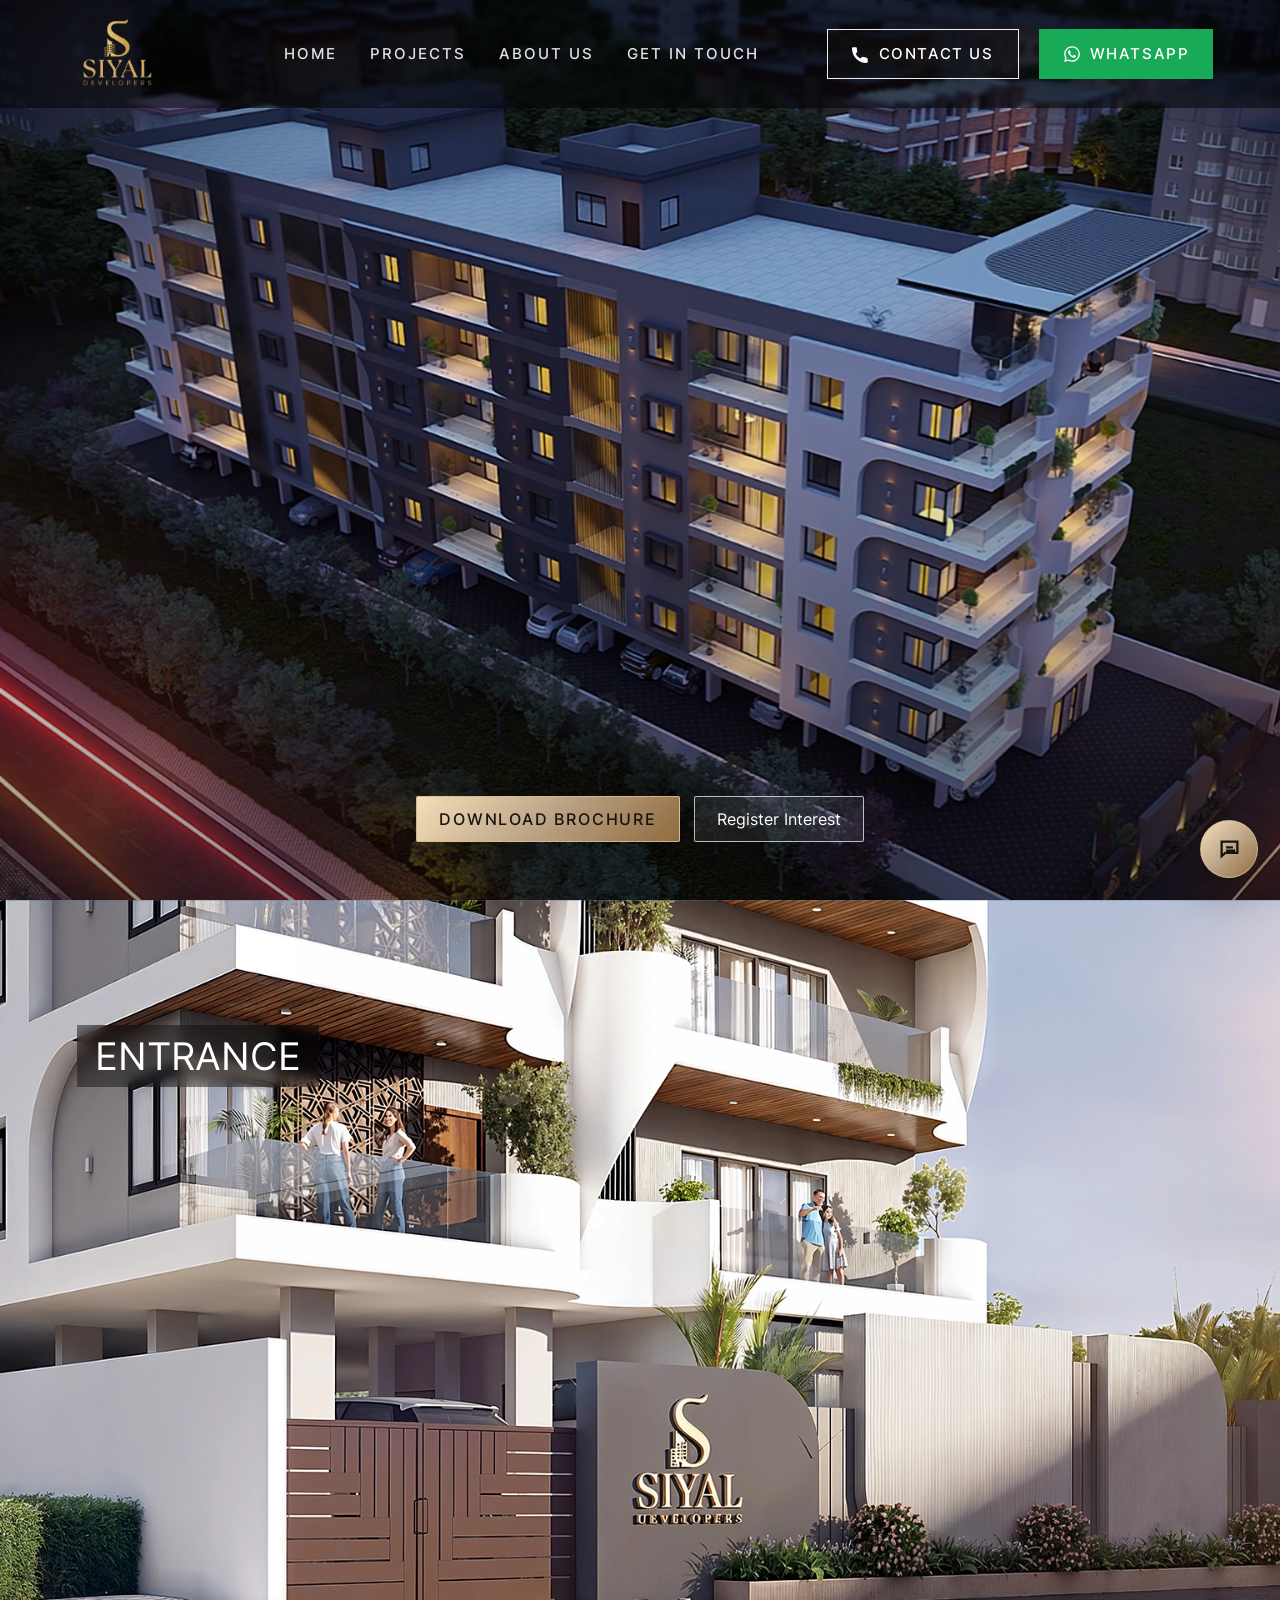
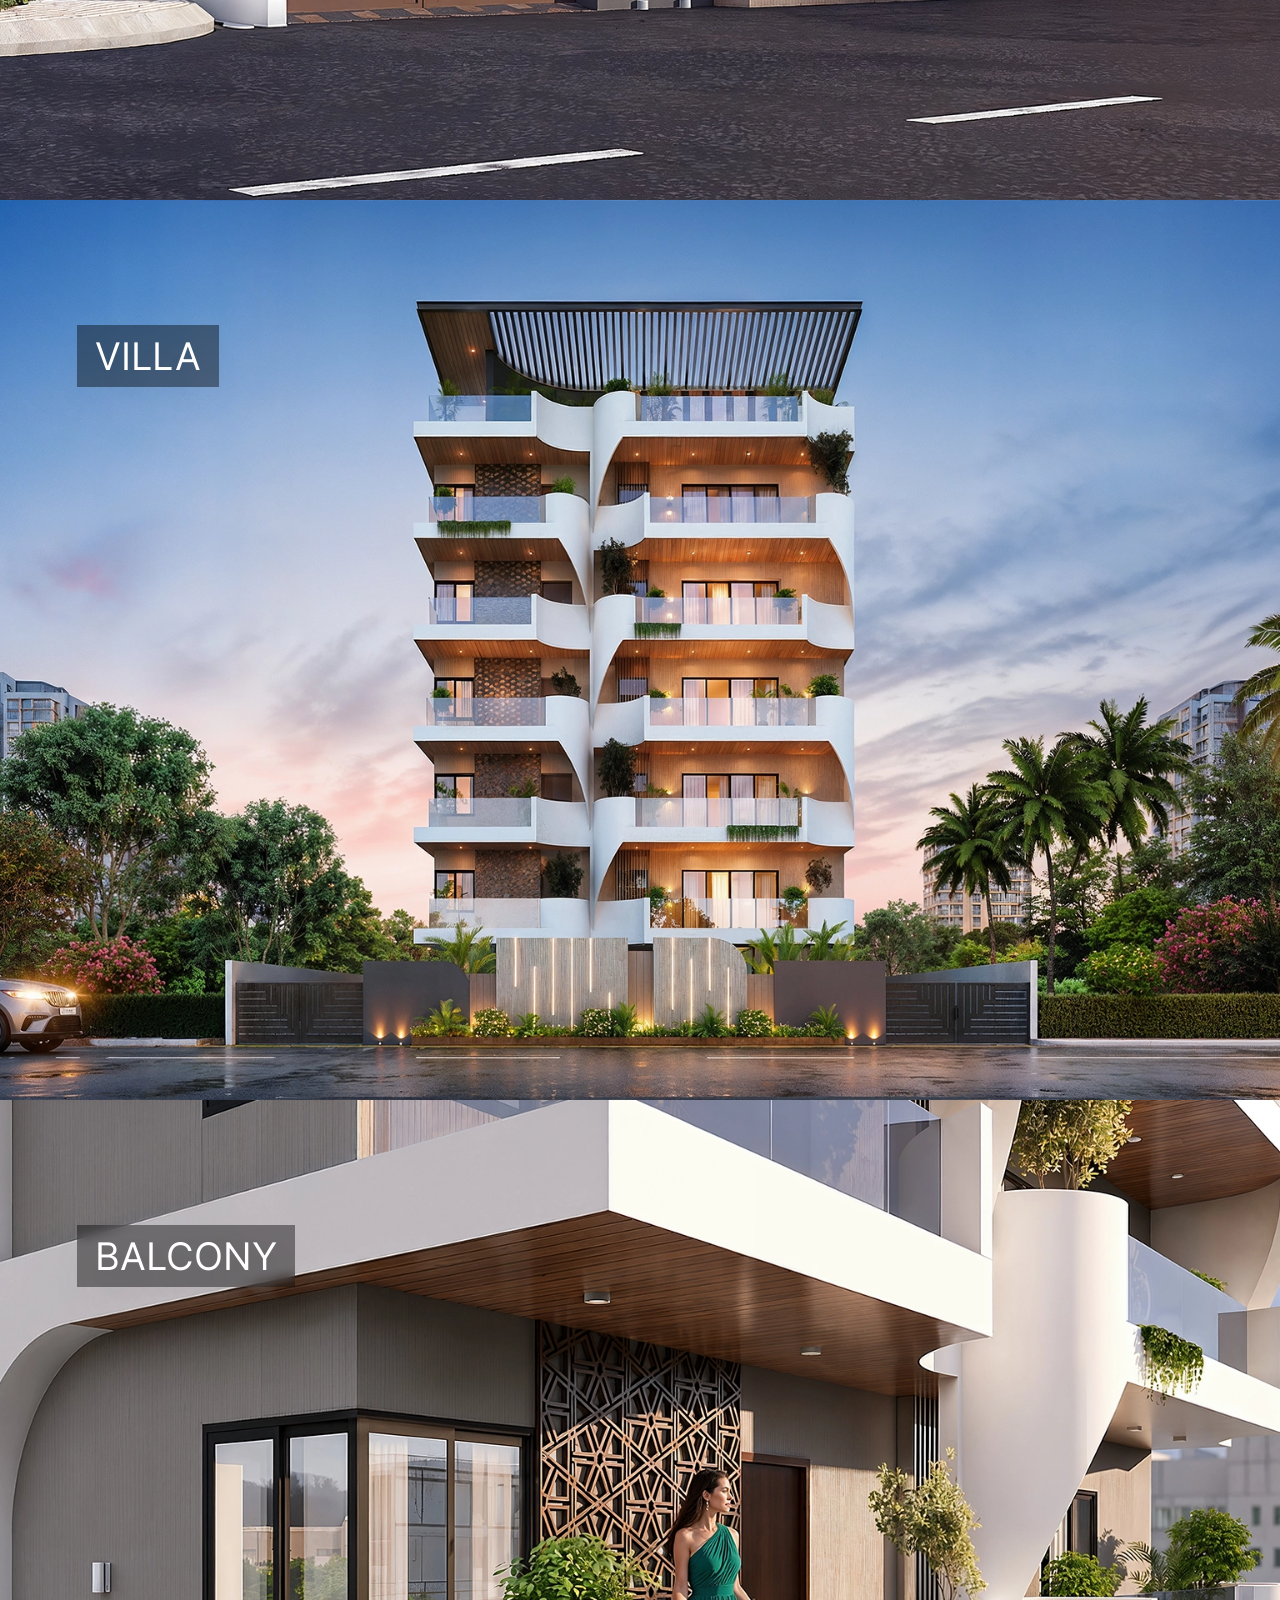
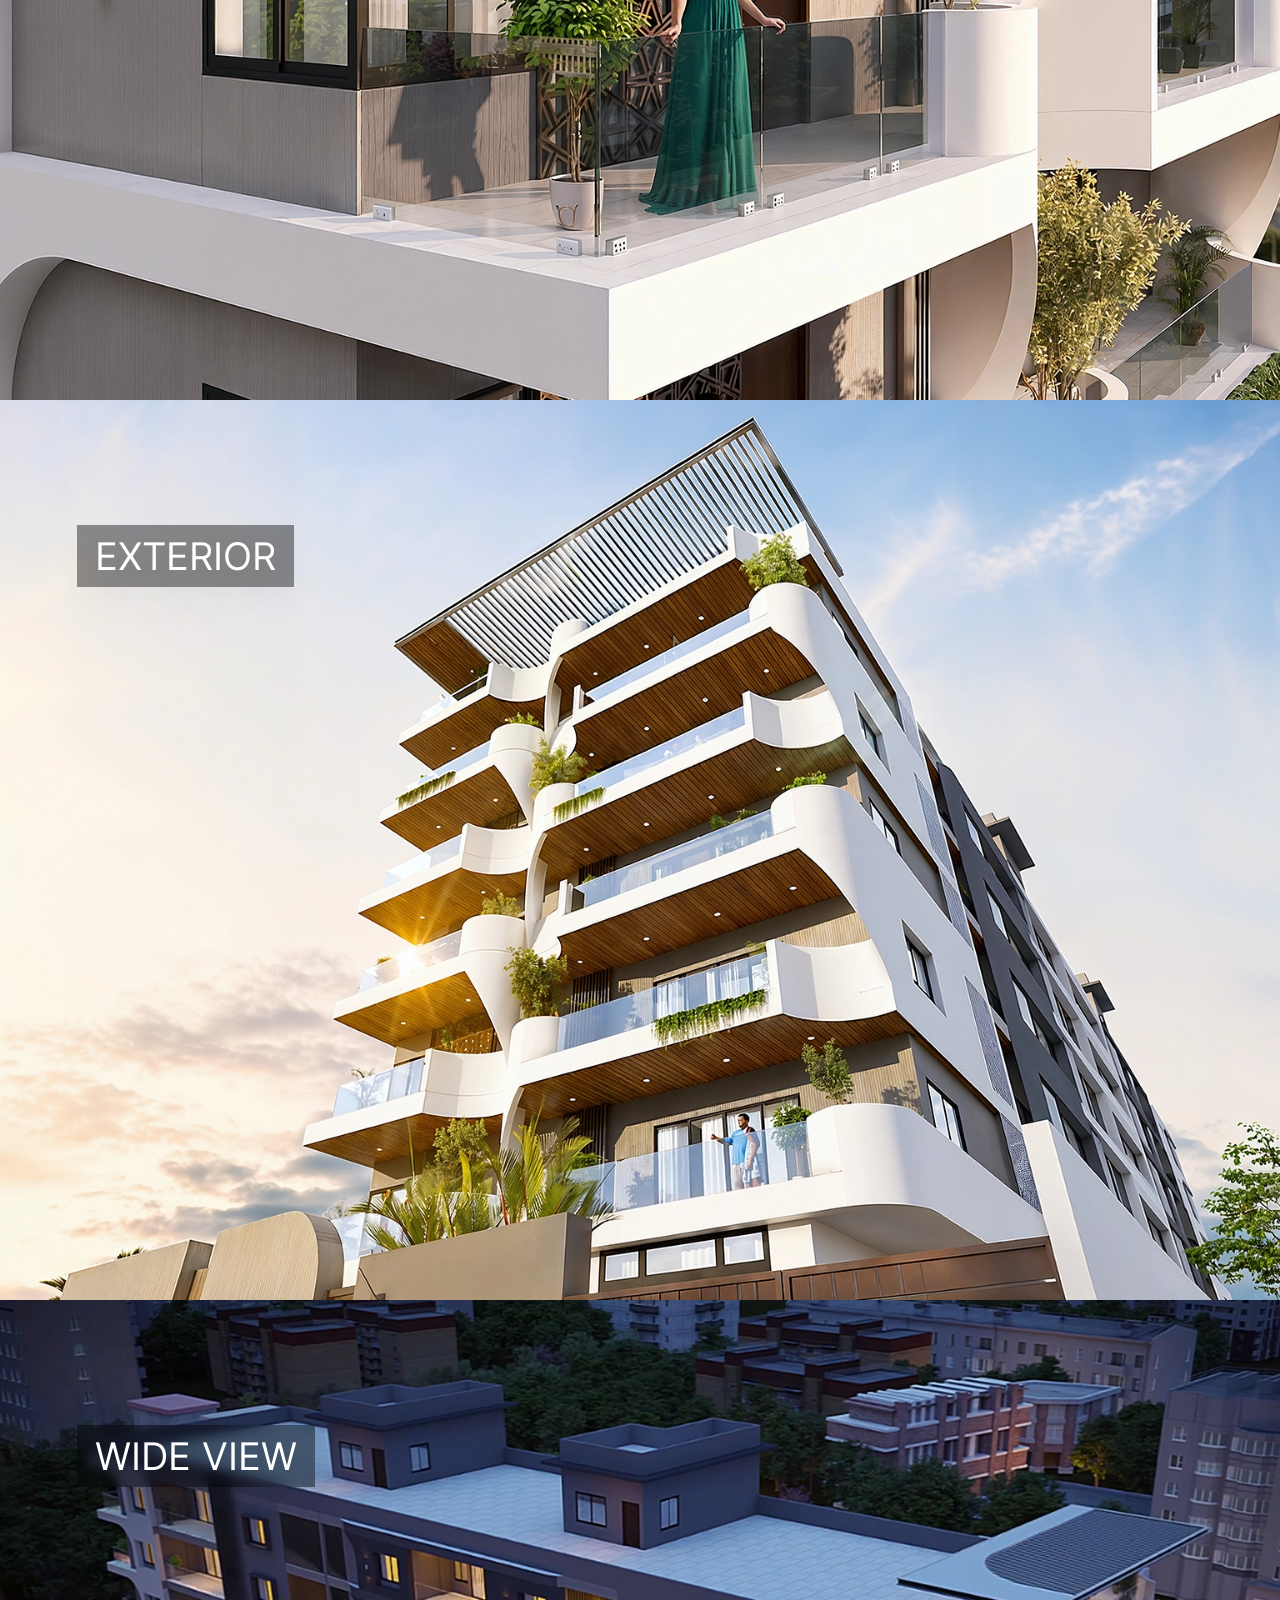
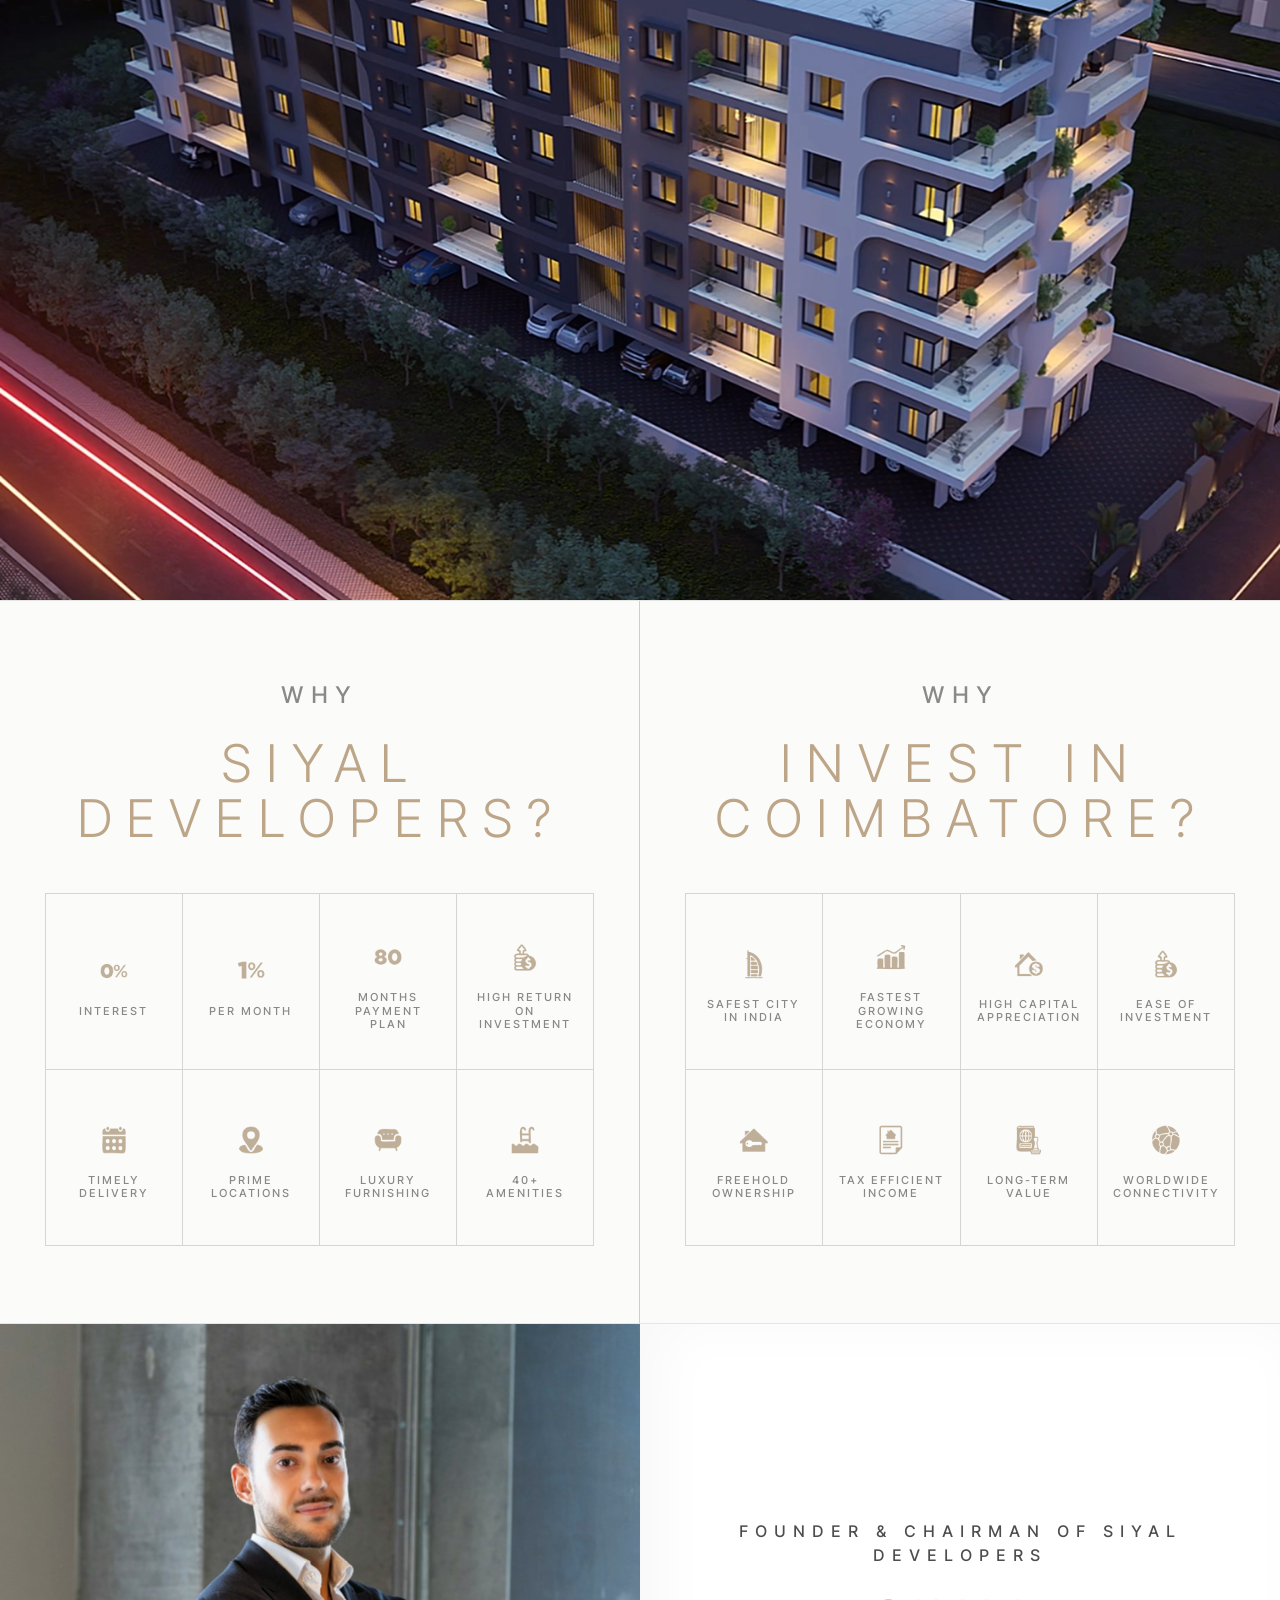
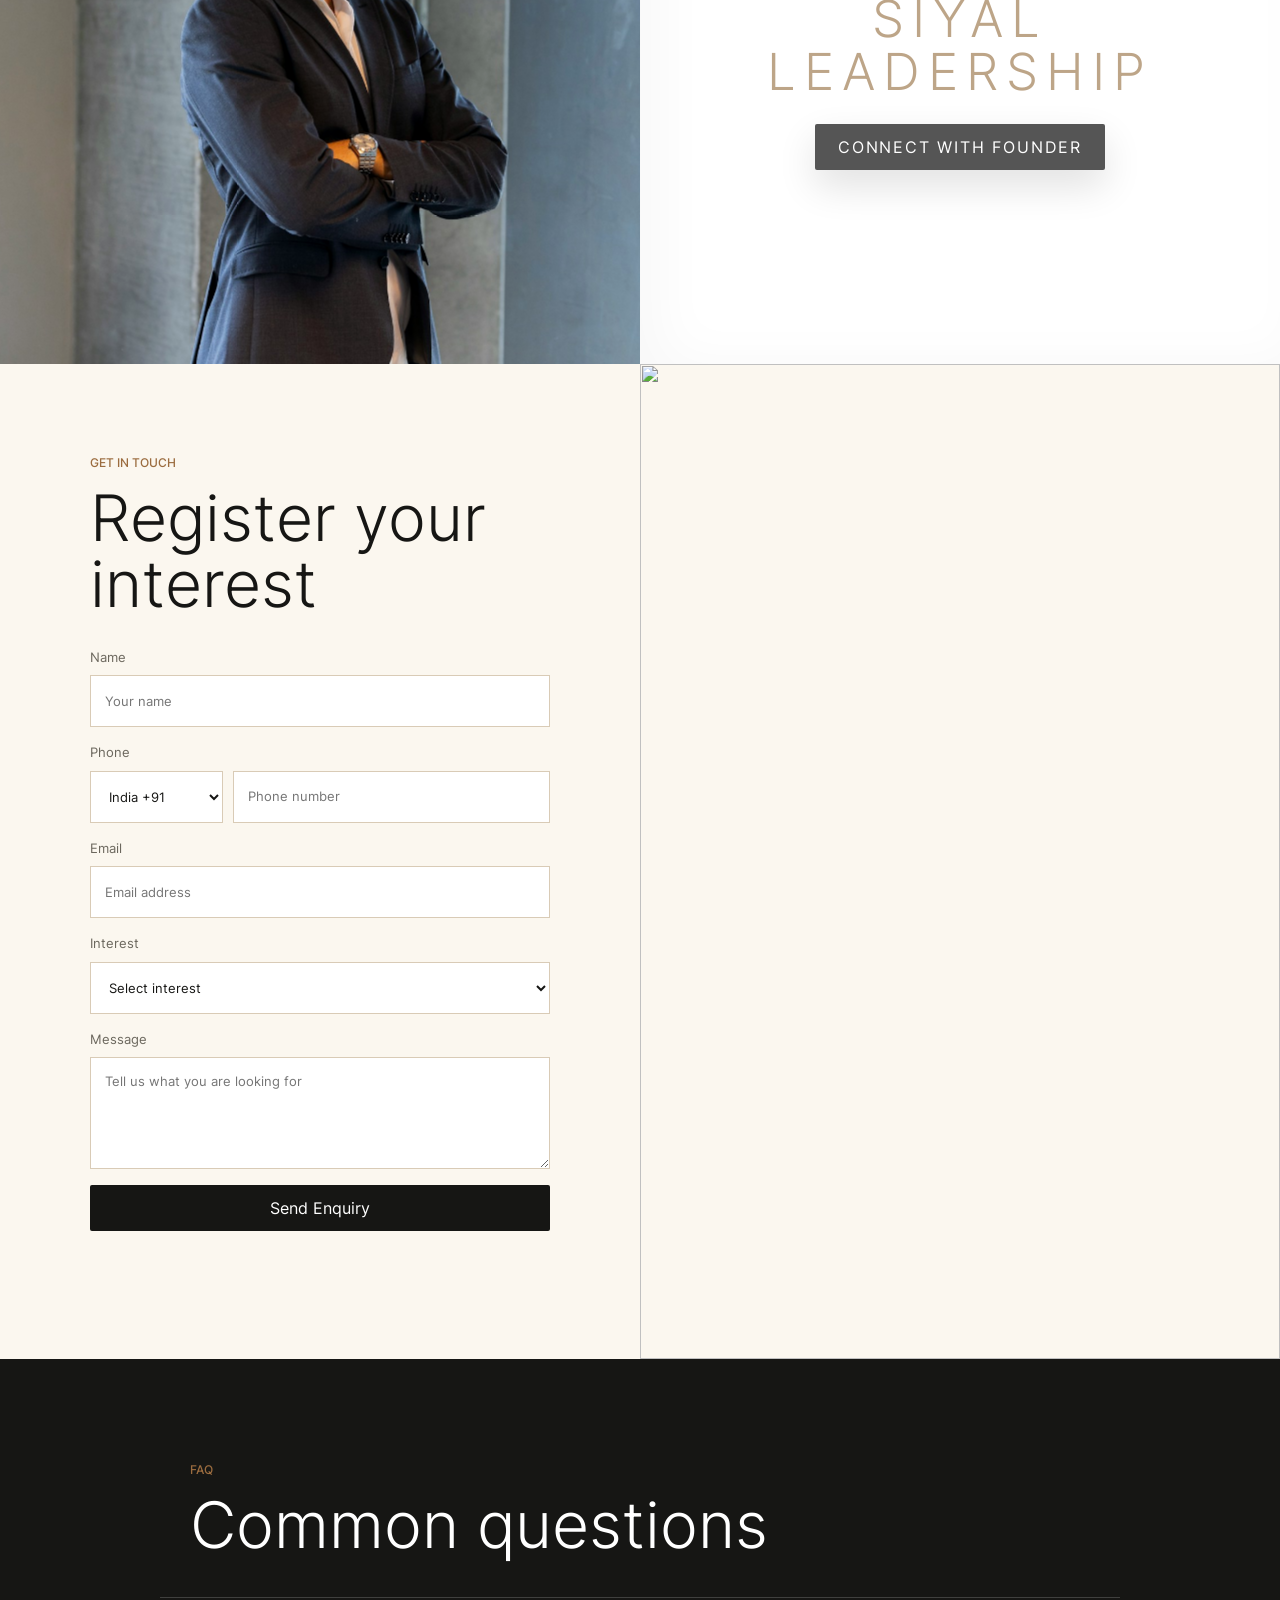
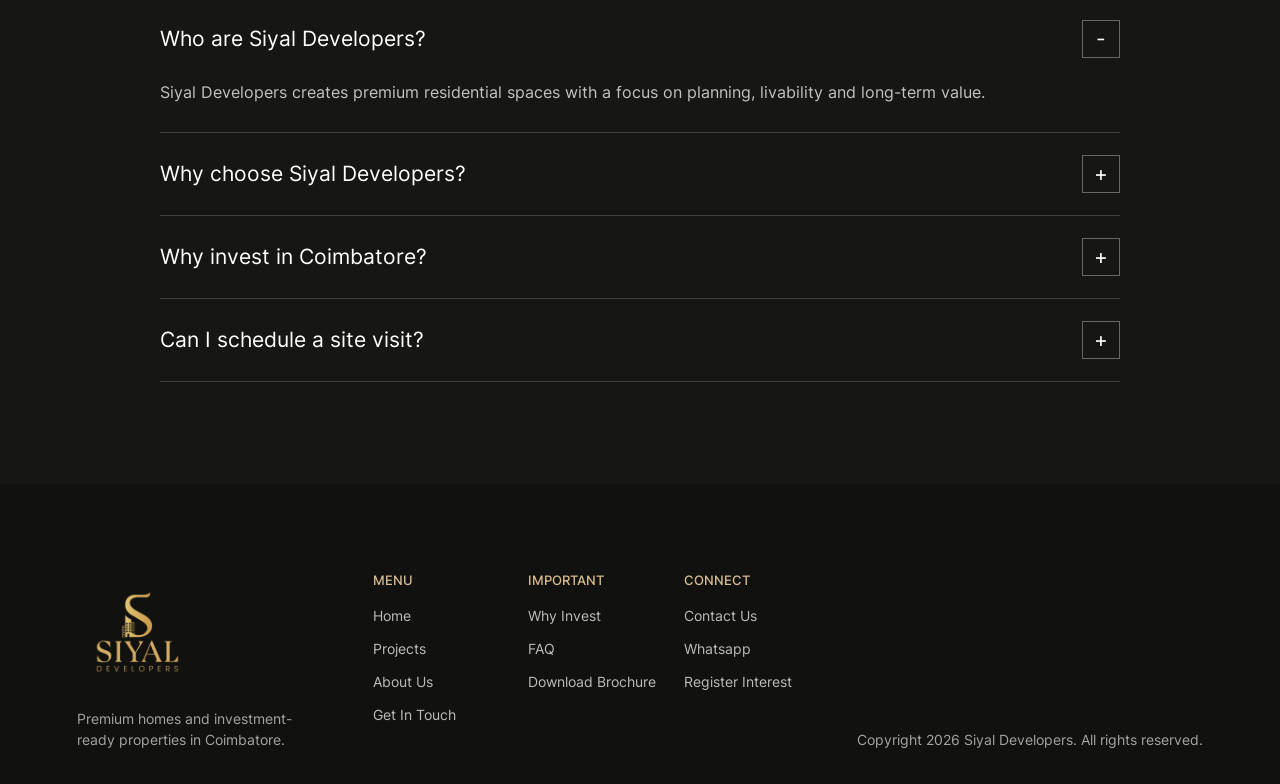
==== commit 6046e011: "Add other interest option" ====
--- a/index.html
+++ b/index.html
@@ -141,7 +141,25 @@
         <h2>Register your interest</h2>
         <form class="lead-form" data-lead-form>
           <label>Name<input type="text" name="name" placeholder="Your name" required></label>
-          <label>Phone<input type="tel" name="phone" placeholder="Phone number" required></label>
+          <label>Phone
+            <div class="phone-field">
+              <select name="countryCode" aria-label="Country code">
+                <option value="+91">India +91</option>
+                <option value="+971">UAE +971</option>
+                <option value="+1">USA +1</option>
+                <option value="+44">UK +44</option>
+                <option value="+1">Canada +1</option>
+                <option value="+61">Australia +61</option>
+                <option value="+65">Singapore +65</option>
+                <option value="+966">Saudi Arabia +966</option>
+                <option value="+974">Qatar +974</option>
+                <option value="+965">Kuwait +965</option>
+                <option value="+968">Oman +968</option>
+                <option value="+973">Bahrain +973</option>
+              </select>
+              <input type="tel" name="phone" placeholder="Phone number" required>
+            </div>
+          </label>
           <label>Email<input type="email" name="email" placeholder="Email address"></label>
           <label>Interest
             <select name="interest" required>
@@ -150,6 +168,7 @@
               <option>Investment</option>
               <option>Founder connect</option>
               <option>Site visit</option>
+              <option>Other</option>
             </select>
           </label>
           <label>Message<textarea name="message" placeholder="Tell us what you are looking for"></textarea></label>
@@ -232,7 +251,25 @@
       <h2>Speak with Siyal Developers</h2>
       <form class="lead-form" data-lead-form>
         <label>Name<input type="text" name="name" placeholder="Your name" required></label>
-        <label>Phone<input type="tel" name="phone" placeholder="Phone number" required></label>
+        <label>Phone
+          <div class="phone-field">
+            <select name="countryCode" aria-label="Country code">
+              <option value="+91">India +91</option>
+              <option value="+971">UAE +971</option>
+              <option value="+1">USA +1</option>
+              <option value="+44">UK +44</option>
+              <option value="+1">Canada +1</option>
+              <option value="+61">Australia +61</option>
+              <option value="+65">Singapore +65</option>
+              <option value="+966">Saudi Arabia +966</option>
+              <option value="+974">Qatar +974</option>
+              <option value="+965">Kuwait +965</option>
+              <option value="+968">Oman +968</option>
+              <option value="+973">Bahrain +973</option>
+            </select>
+            <input type="tel" name="phone" placeholder="Phone number" required>
+          </div>
+        </label>
         <label>Email<input type="email" name="email" placeholder="Email address"></label>
         <label>Interest
           <select name="interest" required>
@@ -241,6 +278,7 @@
             <option>Investment</option>
             <option>Founder connect</option>
             <option>Site visit</option>
+            <option>Other</option>
           </select>
         </label>
         <label>Message<textarea name="message" placeholder="Tell us what you are looking for"></textarea></label>
--- a/assets/css/styles.css
+++ b/assets/css/styles.css
@@ -668,6 +668,17 @@
   color: var(--ink);
   padding: 0 14px;
   outline: none;
+}
+
+.phone-field {
+  display: grid;
+  grid-template-columns: minmax(132px, 0.42fr) minmax(0, 1fr);
+  gap: 10px;
+}
+
+.phone-field select,
+.phone-field input {
+  min-width: 0;
 }
 
 .lead-form textarea {
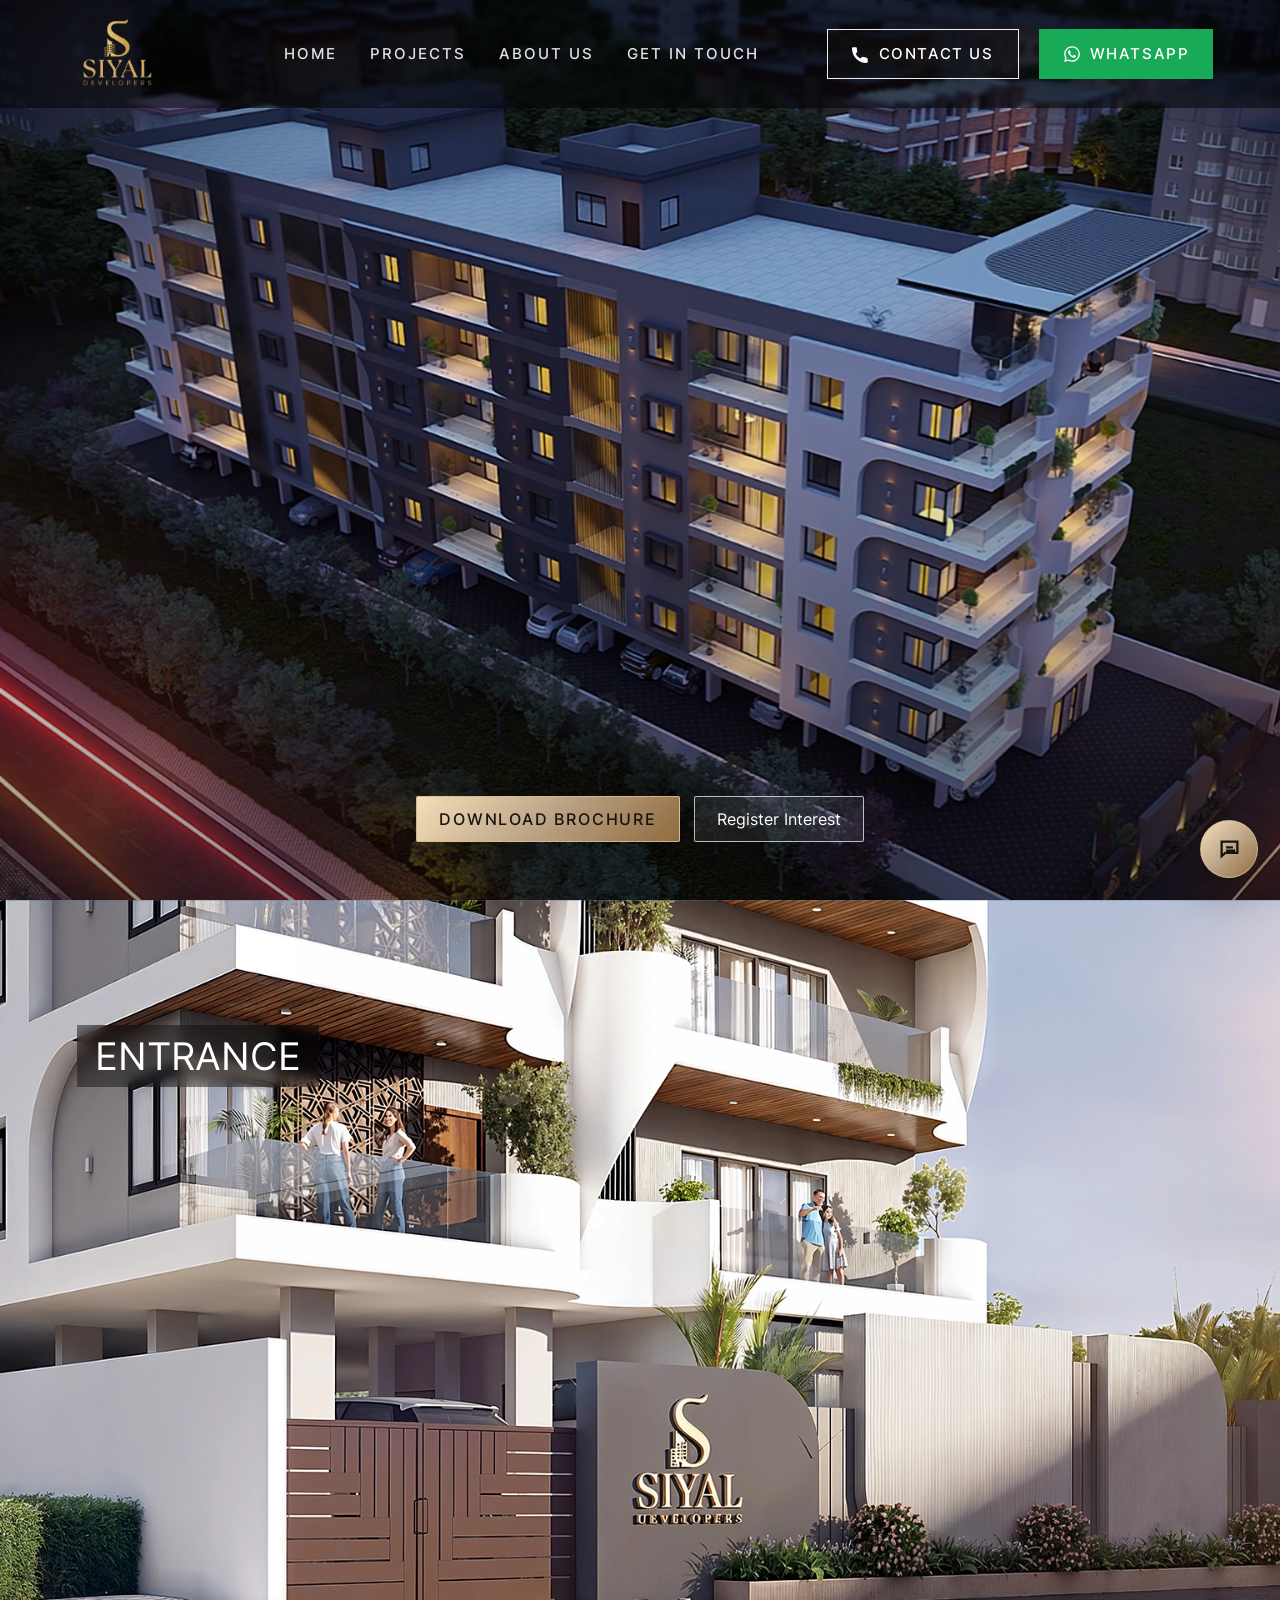
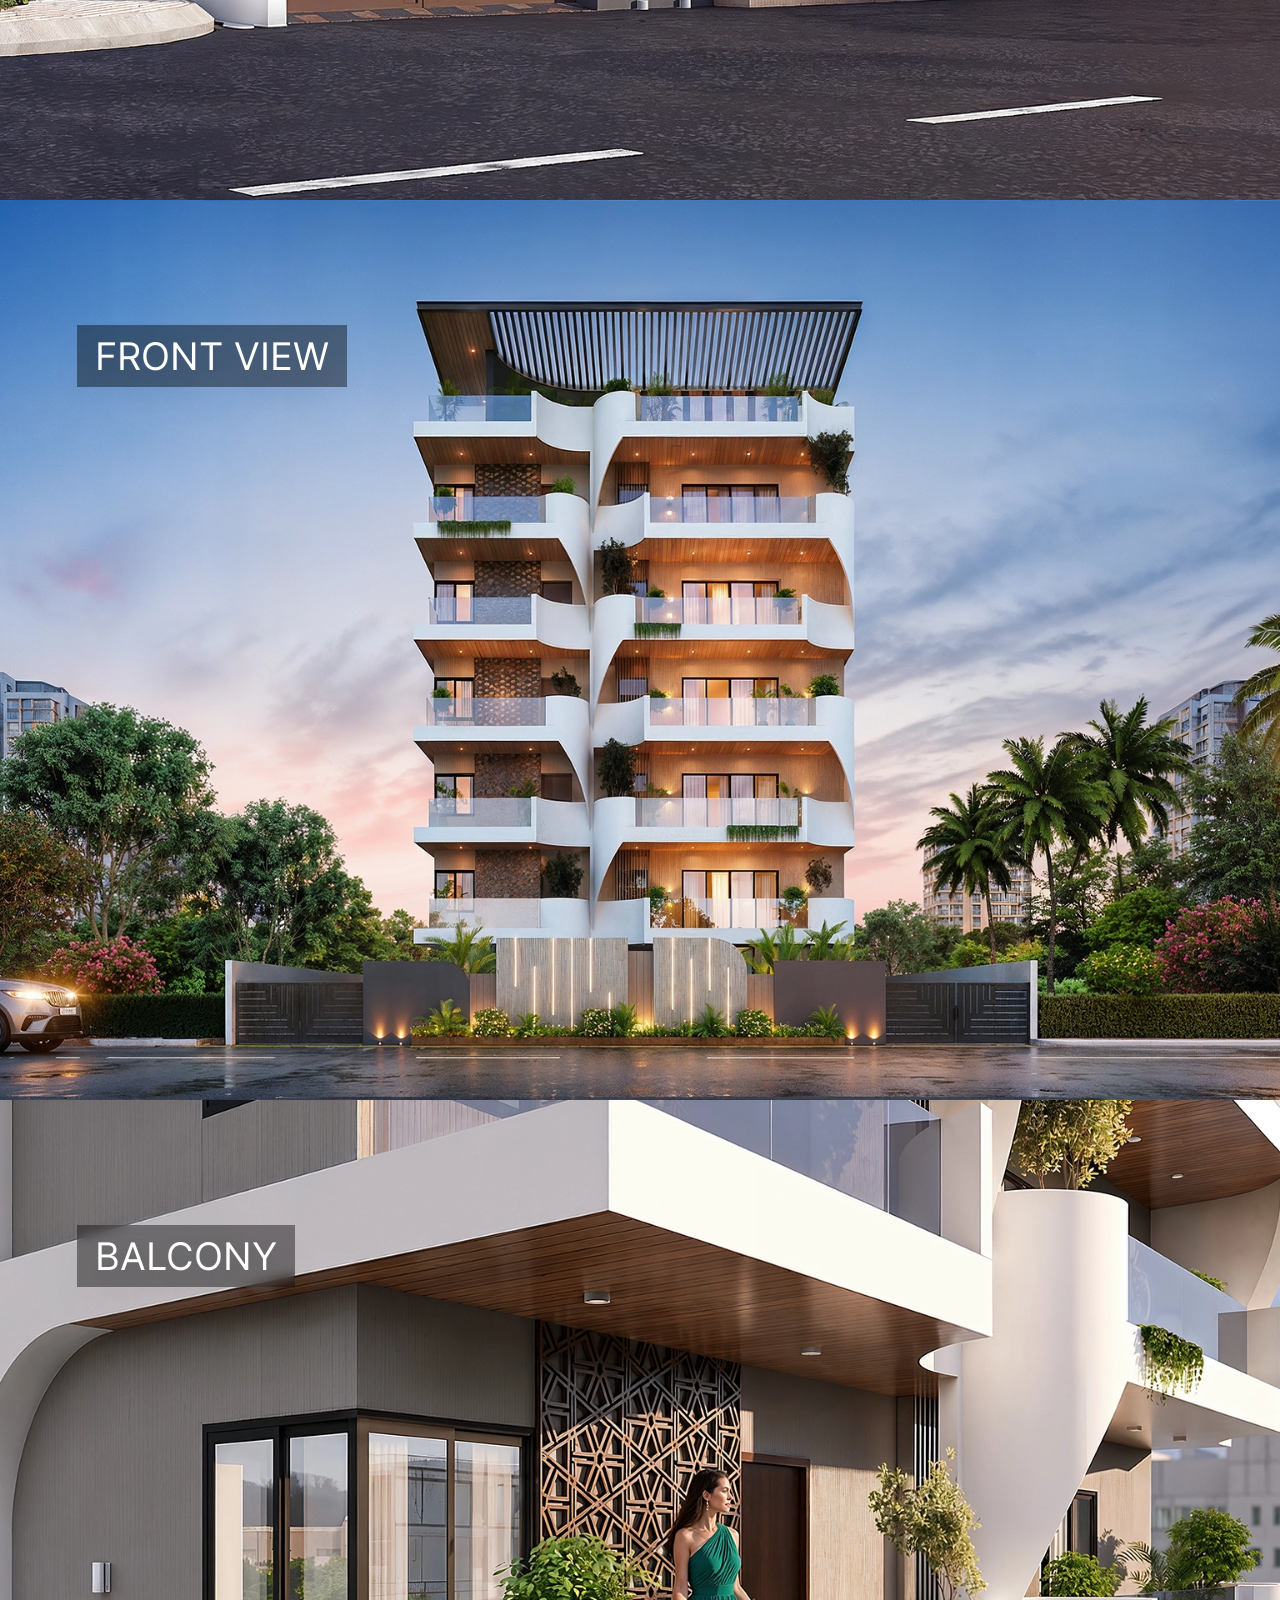
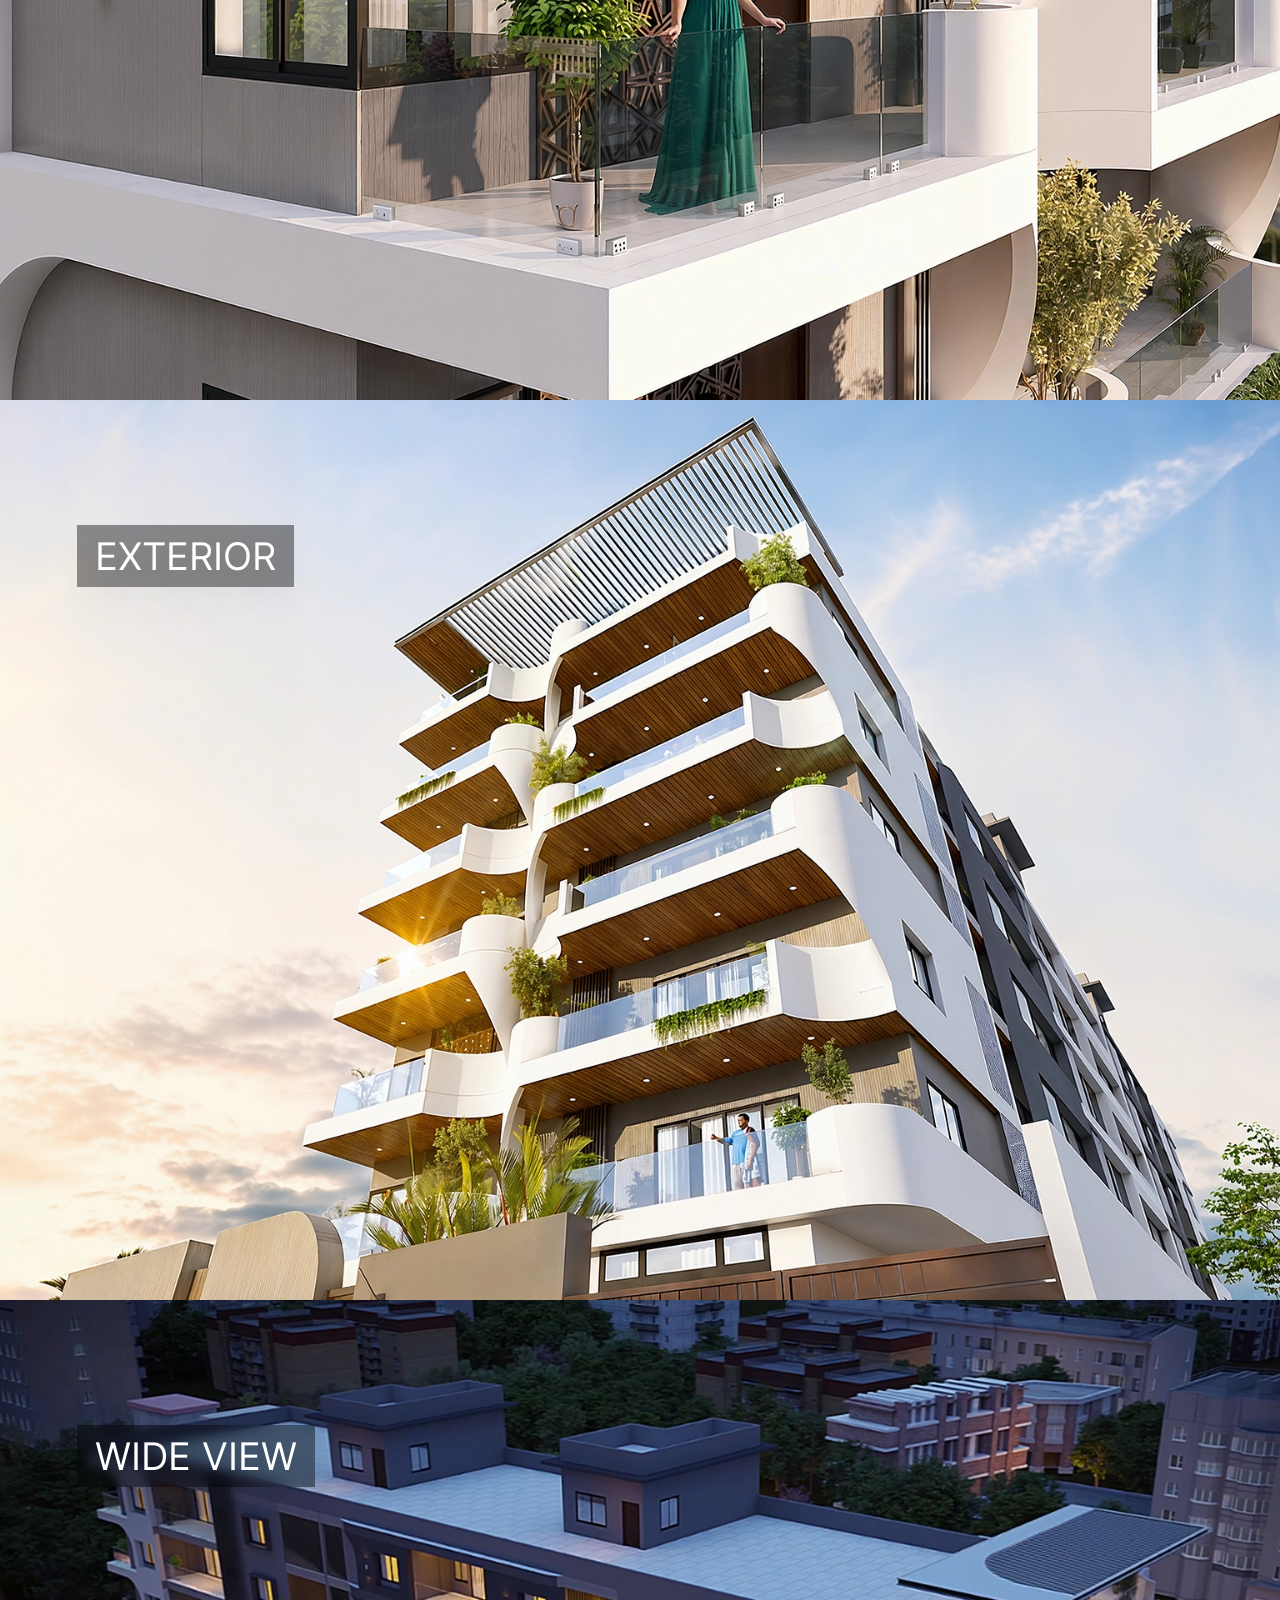
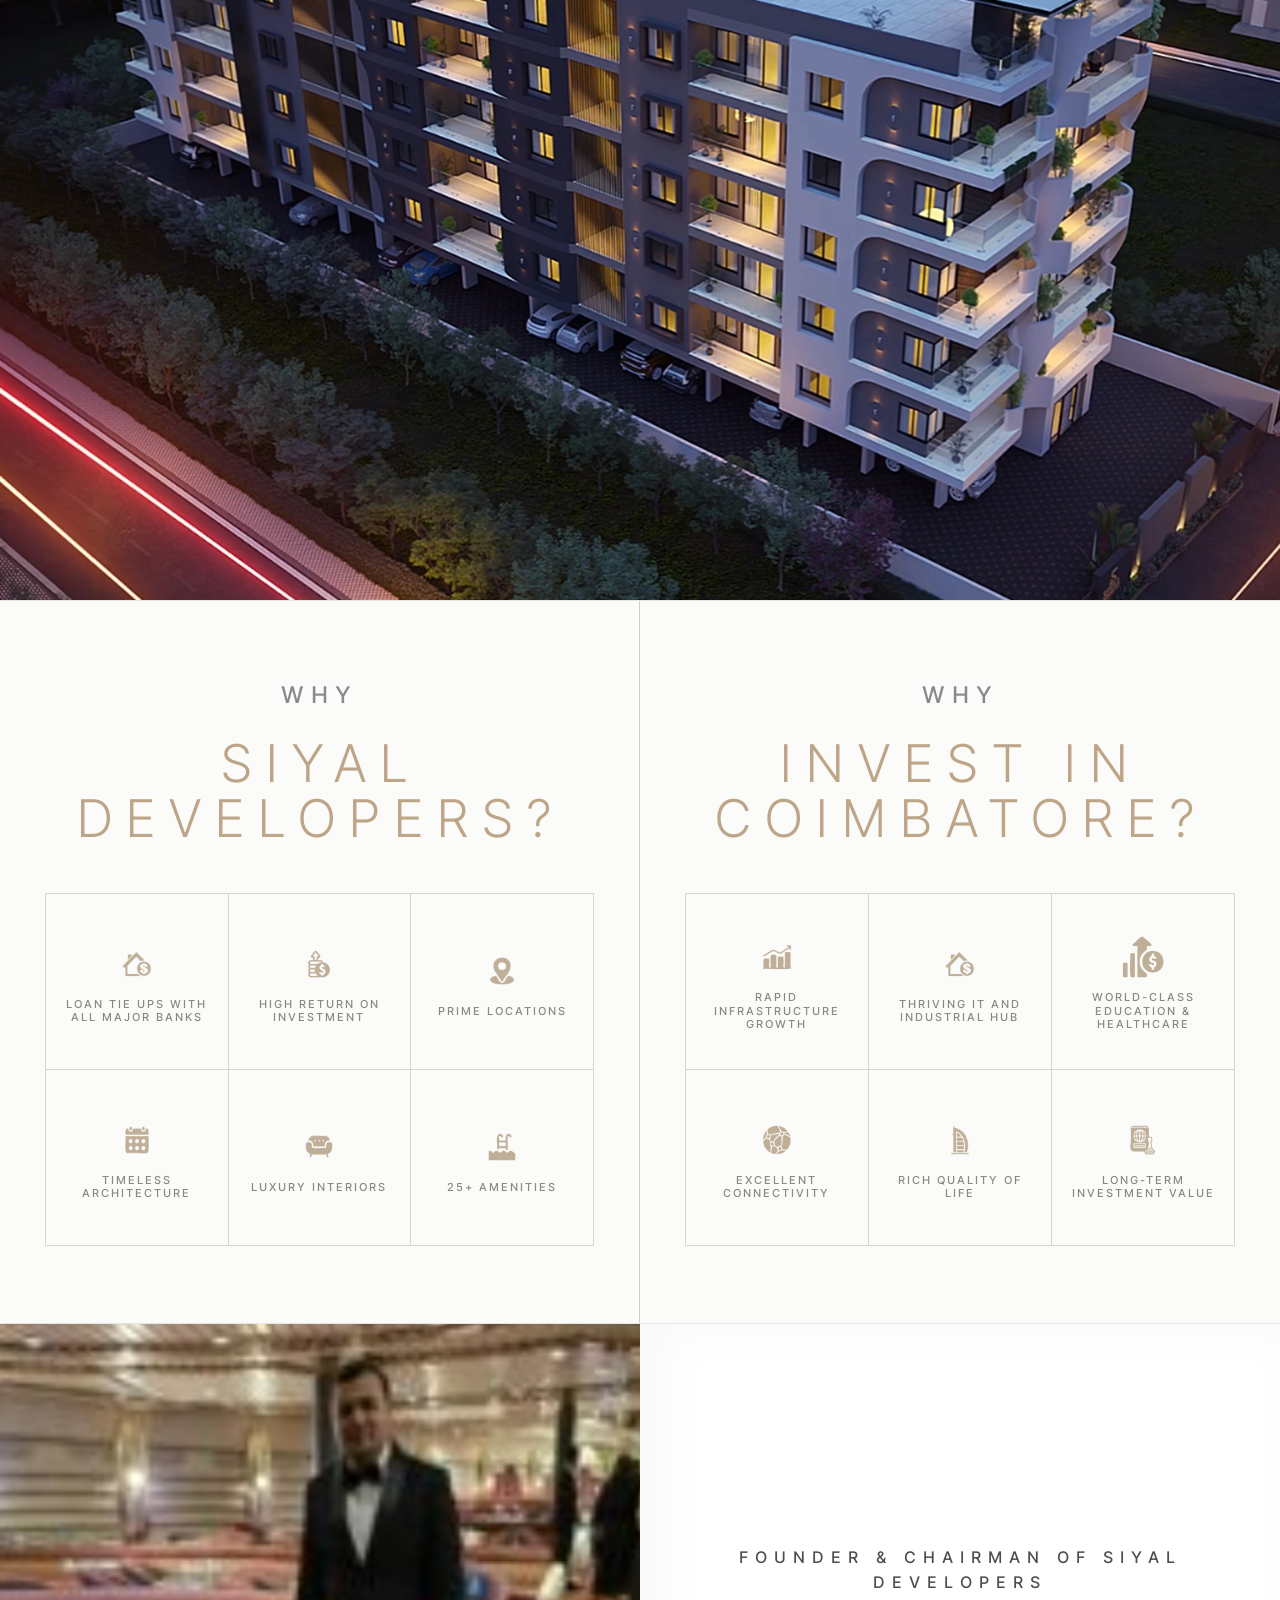
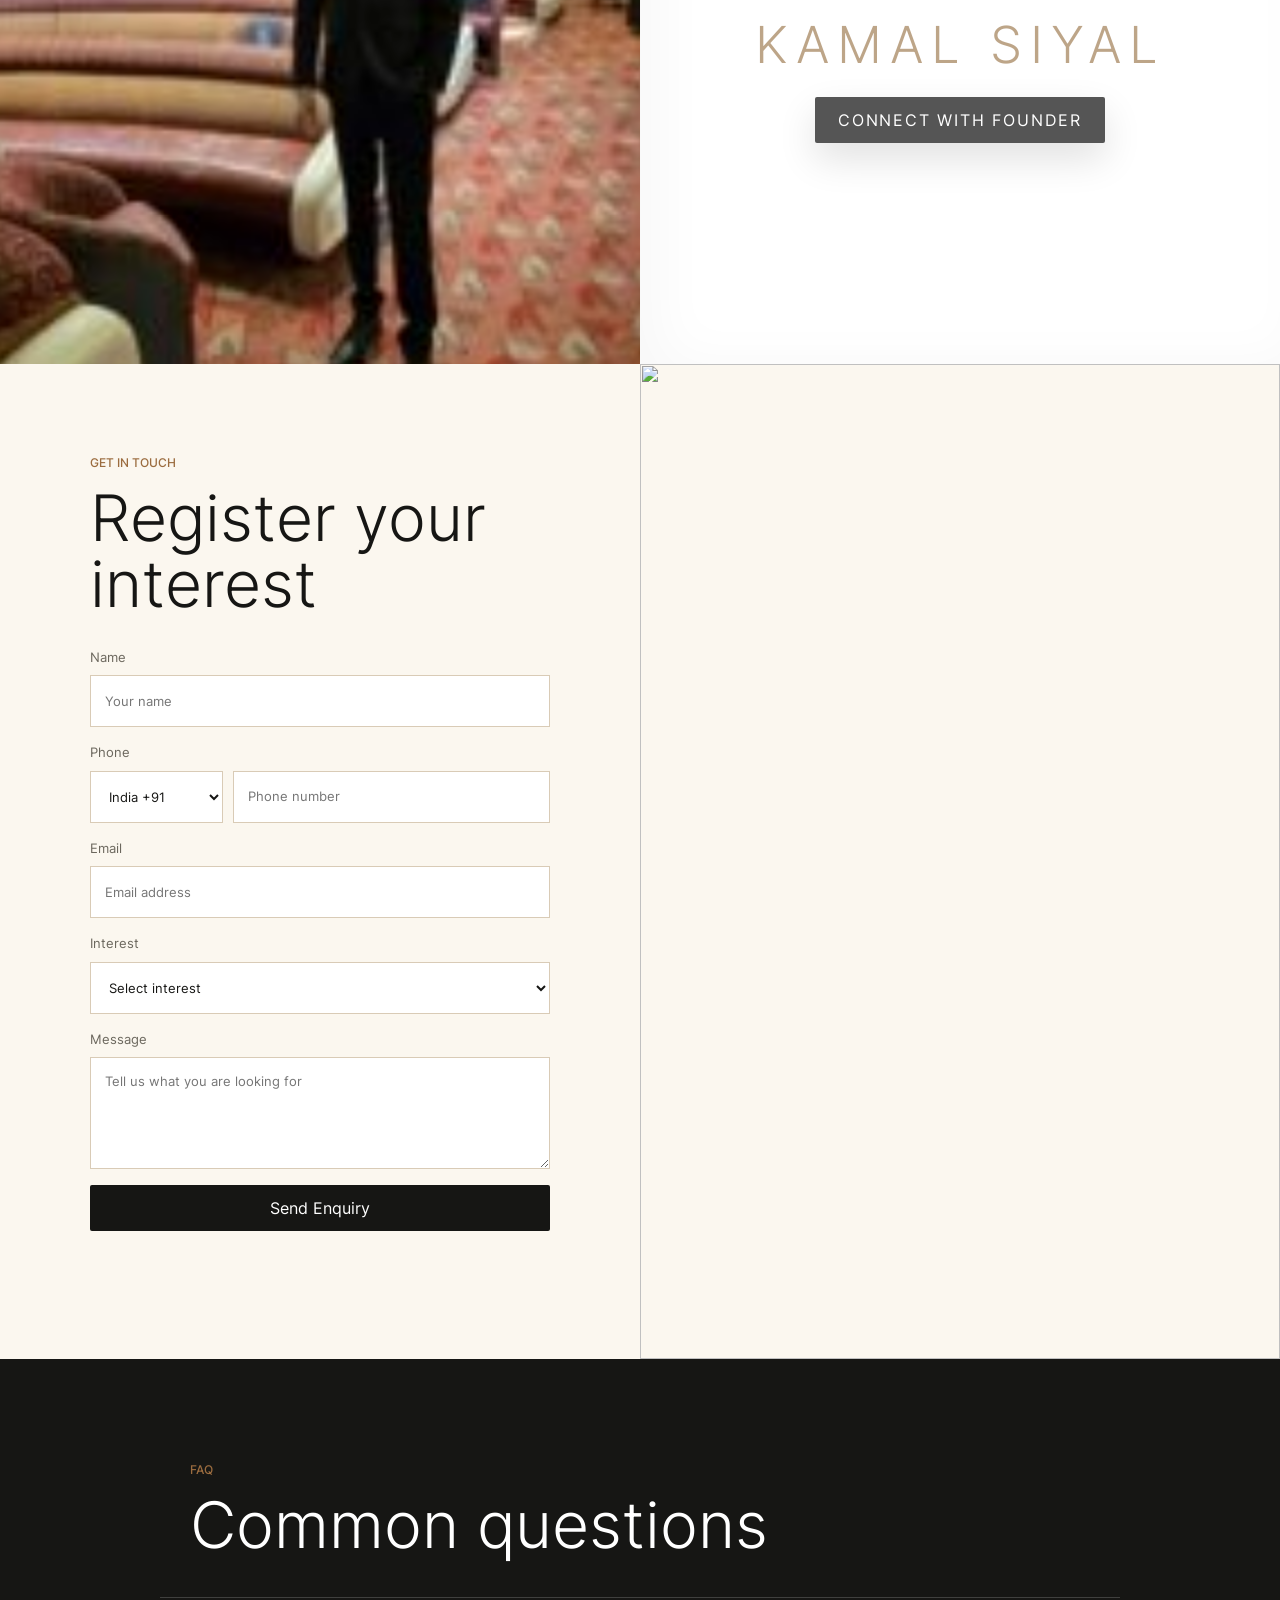
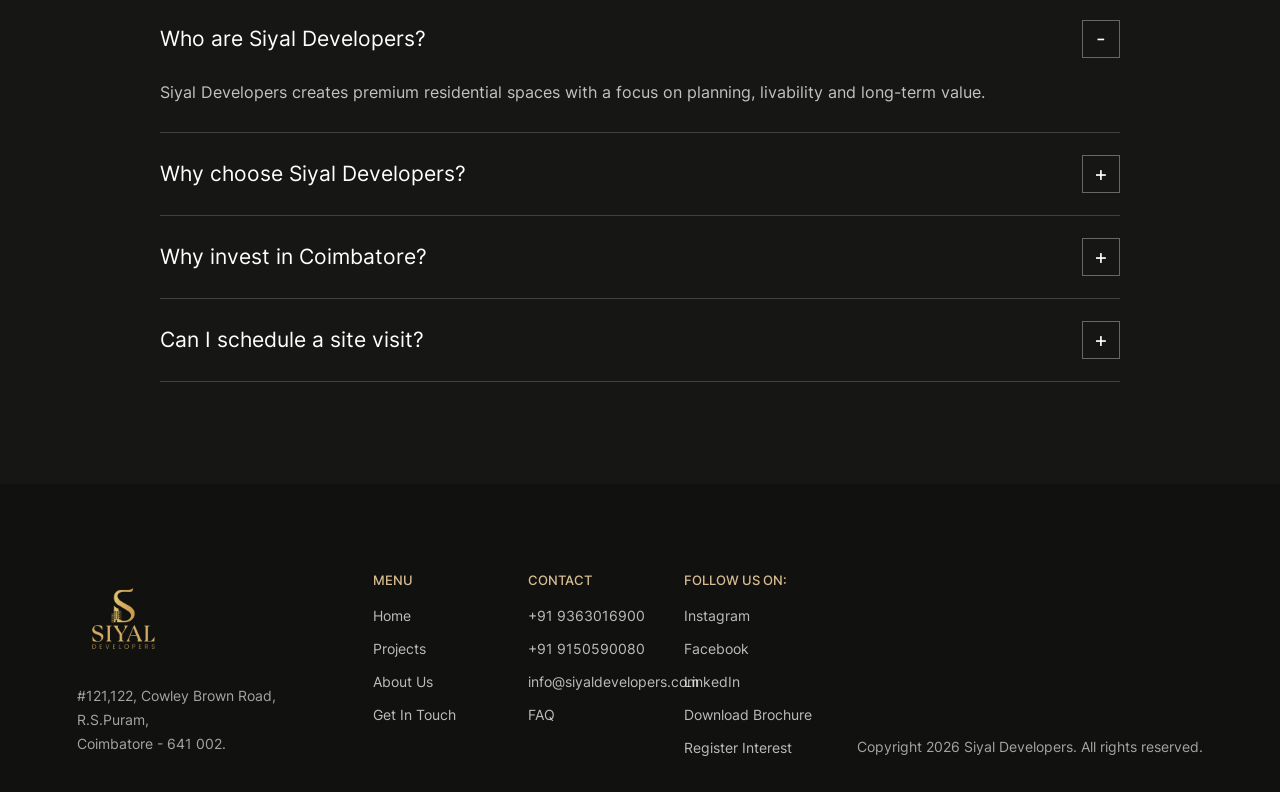
==== commit c74b0b13: "Update brochure and requested site content" ====
--- a/index.html
+++ b/index.html
@@ -47,7 +47,7 @@
       <div class="hero-shade"></div>
       <div class="hero-content">
         <div class="hero-buttons">
-          <a class="btn brochure-btn" href="#">Download Brochure</a>
+          <a class="btn brochure-btn" href="assets/docs/siyal-brochure.pdf" download>Download Brochure</a>
           <button class="btn btn-outline" type="button" data-open-form>Register Interest</button>
         </div>
       </div>
@@ -67,7 +67,7 @@
             <source media="(max-width: 767px)" srcset="assets/images/villa-mobile.webp">
             <img src="assets/images/villa.webp" alt="Siyal villa elevation">
           </picture>
-          <span>Villa</span>
+          <span>Front View</span>
         </article>
         <article class="scene-card">
           <picture>
@@ -98,39 +98,35 @@
         <p class="why-kicker">Why</p>
         <h2>Siyal Developers?</h2>
         <div class="benefit-grid">
-          <div class="benefit-item"><img src="assets/images/interest.png" alt=""><span>Interest</span></div>
-          <div class="benefit-item"><img src="assets/images/1persent.png" alt=""><span>Per Month</span></div>
-          <div class="benefit-item"><img src="assets/images/80.png" alt=""><span>Months Payment Plan</span></div>
+          <div class="benefit-item"><img src="assets/images/investment.png" alt=""><span>Loan Tie Ups With All Major Banks</span></div>
           <div class="benefit-item"><img src="assets/images/highreturn.png" alt=""><span>High Return On Investment</span></div>
-          <div class="benefit-item"><img src="assets/images/time.png" alt=""><span>Timely Delivery</span></div>
           <div class="benefit-item"><img src="assets/images/location.png" alt=""><span>Prime Locations</span></div>
-          <div class="benefit-item"><img src="assets/images/luxzary.png" alt=""><span>Luxury Furnishing</span></div>
-          <div class="benefit-item"><img src="assets/images/aminities.png" alt=""><span>40+ Amenities</span></div>
+          <div class="benefit-item"><img src="assets/images/time.png" alt=""><span>Timeless Architecture</span></div>
+          <div class="benefit-item"><img src="assets/images/luxzary.png" alt=""><span>Luxury Interiors</span></div>
+          <div class="benefit-item"><img src="assets/images/aminities.png" alt=""><span>25+ Amenities</span></div>
         </div>
       </div>
       <div class="info-panel" id="invest">
         <p class="why-kicker">Why</p>
         <h2>Invest In Coimbatore?</h2>
         <div class="benefit-grid">
-          <div class="benefit-item"><img src="assets/images/saftycity.png" alt=""><span>Safest City In India</span></div>
-          <div class="benefit-item"><img src="assets/images/grow.png" alt=""><span>Fastest Growing Economy</span></div>
-          <div class="benefit-item"><img src="assets/images/investment.png" alt=""><span>High Capital Appreciation</span></div>
-          <div class="benefit-item"><img src="assets/images/highreturn.png" alt=""><span>Ease Of Investment</span></div>
-          <div class="benefit-item"><img src="assets/images/freehold.png" alt=""><span>Freehold Ownership</span></div>
-          <div class="benefit-item"><img src="assets/images/taxfree.png" alt=""><span>Tax Efficient Income</span></div>
-          <div class="benefit-item"><img src="assets/images/longterm.png" alt=""><span>Long-Term Value</span></div>
-          <div class="benefit-item"><img src="assets/images/worldwide.png" alt=""><span>Worldwide Connectivity</span></div>
+          <div class="benefit-item"><img src="assets/images/grow.png" alt=""><span>Rapid Infrastructure Growth</span></div>
+          <div class="benefit-item"><img src="assets/images/investment.png" alt=""><span>Thriving IT and Industrial Hub</span></div>
+          <div class="benefit-item"><img src="assets/images/highcapacity.png" alt=""><span>World-Class Education & Healthcare</span></div>
+          <div class="benefit-item"><img src="assets/images/worldwide.png" alt=""><span>Excellent Connectivity</span></div>
+          <div class="benefit-item"><img src="assets/images/saftycity.png" alt=""><span>Rich Quality of Life</span></div>
+          <div class="benefit-item"><img src="assets/images/longterm.png" alt=""><span>Long-Term Investment Value</span></div>
         </div>
       </div>
     </section>
 
     <section class="leadership">
       <div class="leader-image">
-        <img src="assets/images/founder-unsplash-suit.jpg" alt="Founder portrait">
+        <img src="assets/about/team-kamal.jpeg" alt="Kamal Siyal">
       </div>
       <div class="leader-content">
         <p>Founder & Chairman of Siyal Developers</p>
-        <h2>Siyal Leadership</h2>
+        <h2>Kamal Siyal</h2>
         <button class="btn btn-dark" type="button" data-open-form>Connect With Founder</button>
       </div>
     </section>
@@ -209,9 +205,9 @@
   </main>
 
   <footer class="site-footer">
-    <div>
+    <div class="footer-brand">
       <img src="assets/images/siyal-logo.png" alt="Siyal Developers">
-      <p>Premium homes and investment-ready properties in Coimbatore.</p>
+      <address>#121,122, Cowley Brown Road,<br>R.S.Puram,<br>Coimbatore - 641 002.</address>
     </div>
     <nav class="footer-columns">
       <div>
@@ -222,15 +218,18 @@
         <a href="index.html#contact">Get In Touch</a>
       </div>
       <div>
-        <h3>Important</h3>
-        <a href="index.html#invest">Why Invest</a>
+        <h3>Contact</h3>
+        <a href="tel:+919363016900">+91 9363016900</a>
+        <a href="tel:+919150590080">+91 9150590080</a>
+        <a href="mailto:info@siyaldevelopers.com">info@siyaldevelopers.com</a>
         <a href="index.html#faqs">FAQ</a>
-        <a href="#">Download Brochure</a>
       </div>
       <div>
-        <h3>Connect</h3>
-        <a href="tel:+919876543210">Contact Us</a>
-        <a href="https://wa.me/919876543210" target="_blank" rel="noopener">Whatsapp</a>
+        <h3>Follow us on:</h3>
+        <a href="https://www.instagram.com/siyaldevelopers/" target="_blank" rel="noopener">Instagram</a>
+        <a href="https://www.facebook.com/profile.php?id=61569257060892" target="_blank" rel="noopener">Facebook</a>
+        <a href="#" aria-disabled="true">LinkedIn</a>
+        <a href="assets/docs/siyal-brochure.pdf" download>Download Brochure</a>
         <a href="index.html#contact">Register Interest</a>
       </div>
     </nav>
--- a/assets/css/styles.css
+++ b/assets/css/styles.css
@@ -513,7 +513,7 @@
 
 .benefit-grid {
   display: grid;
-  grid-template-columns: repeat(4, minmax(0, 1fr));
+  grid-template-columns: repeat(3, minmax(0, 1fr));
   gap: 0;
   margin-top: 0;
   border-top: 1px solid rgba(137, 137, 137, 0.34);
@@ -787,14 +787,17 @@
 }
 
 .site-footer img {
-  width: 120px;
-  margin-bottom: 14px;
-}
-
-.site-footer p {
+  width: 92px;
+  margin-bottom: 18px;
+}
+
+.site-footer p,
+.site-footer address {
   margin: 0;
   color: rgba(255, 255, 255, 0.62);
   font-size: 14px;
+  line-height: 1.7;
+  font-style: normal;
 }
 
 .footer-columns {
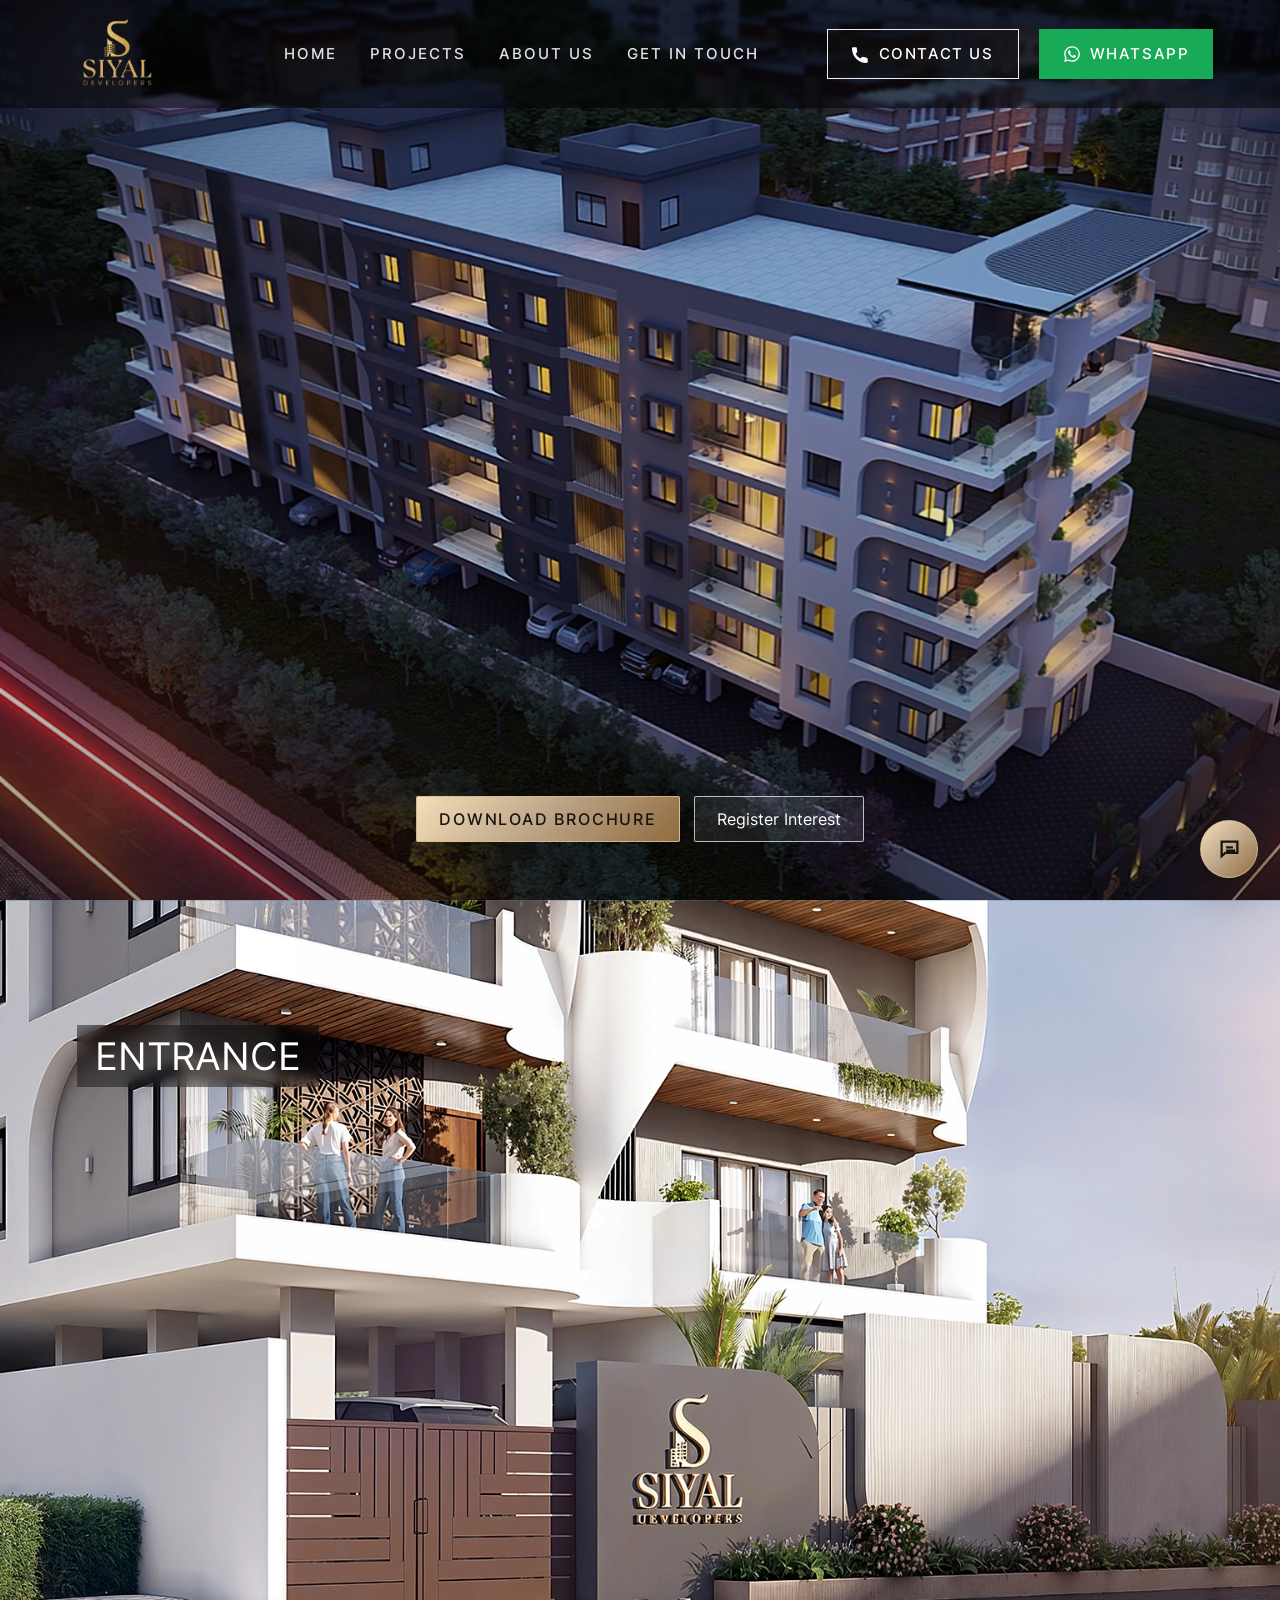
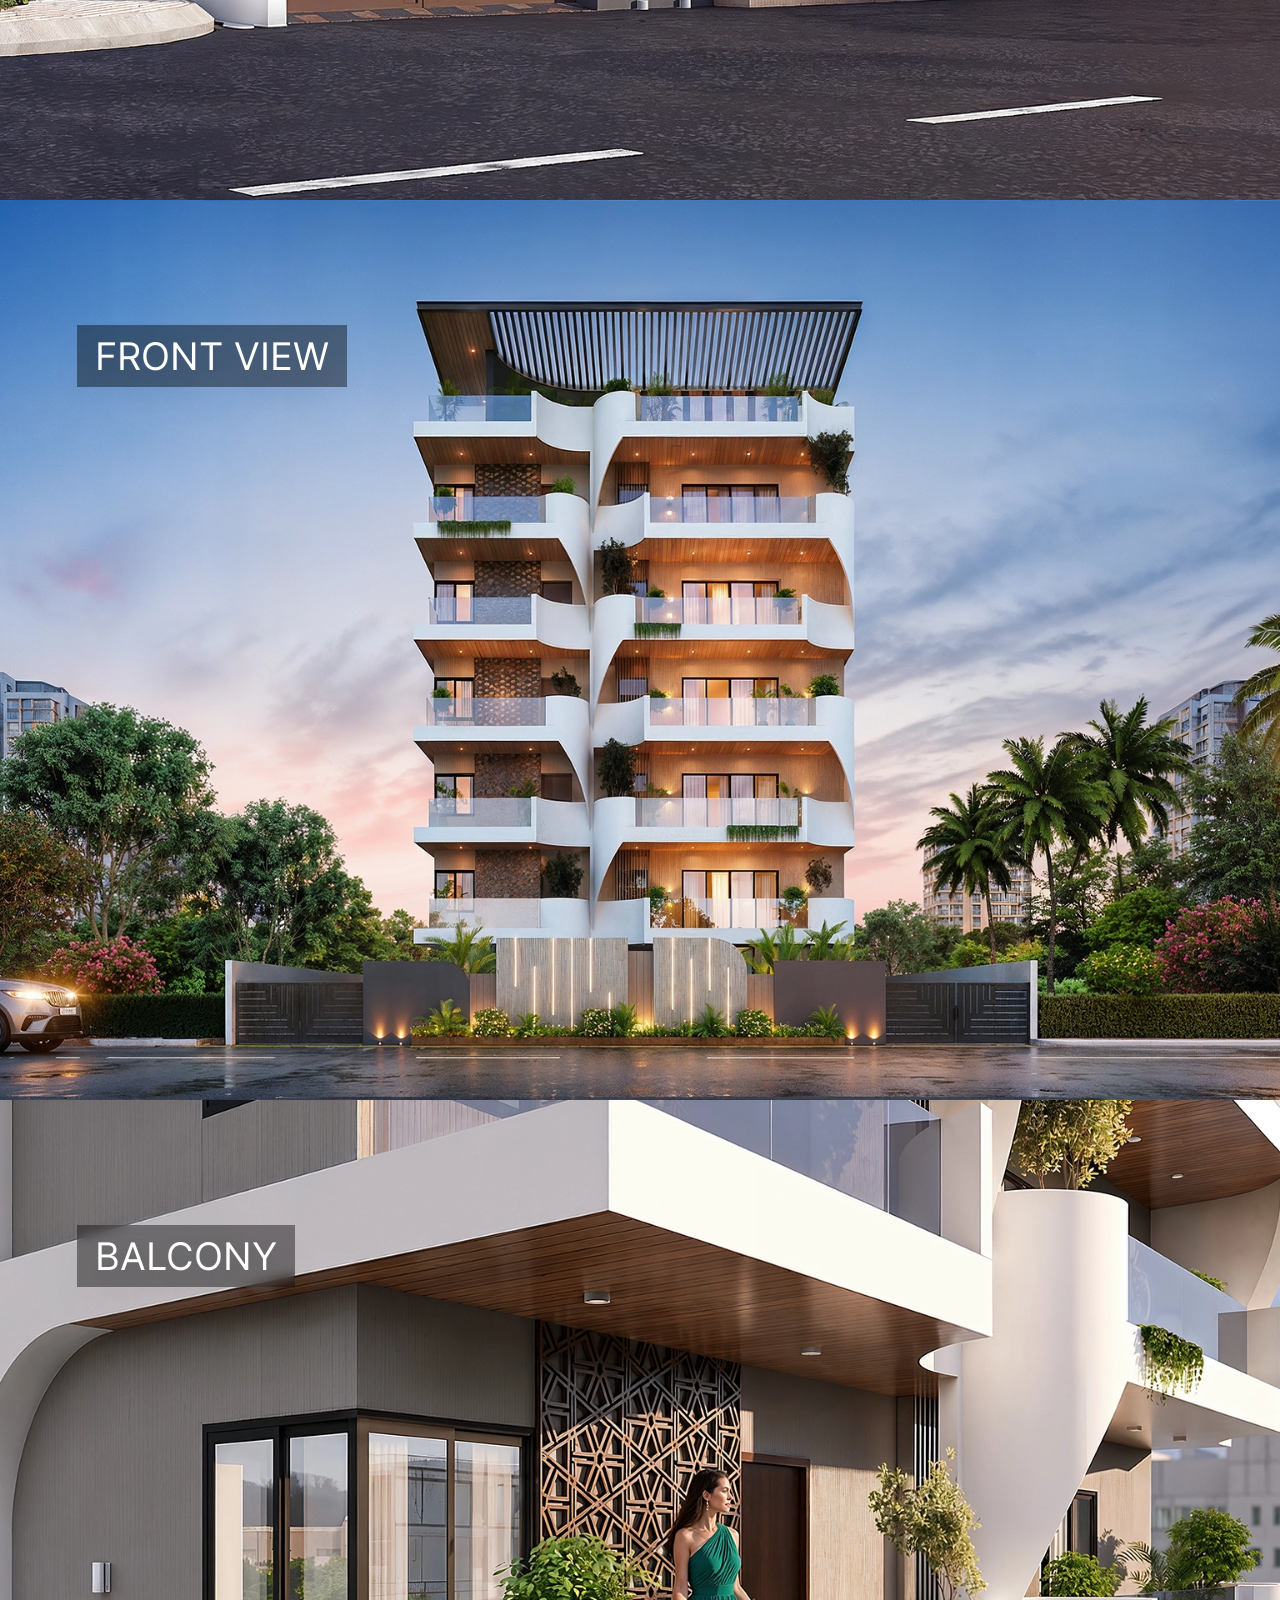
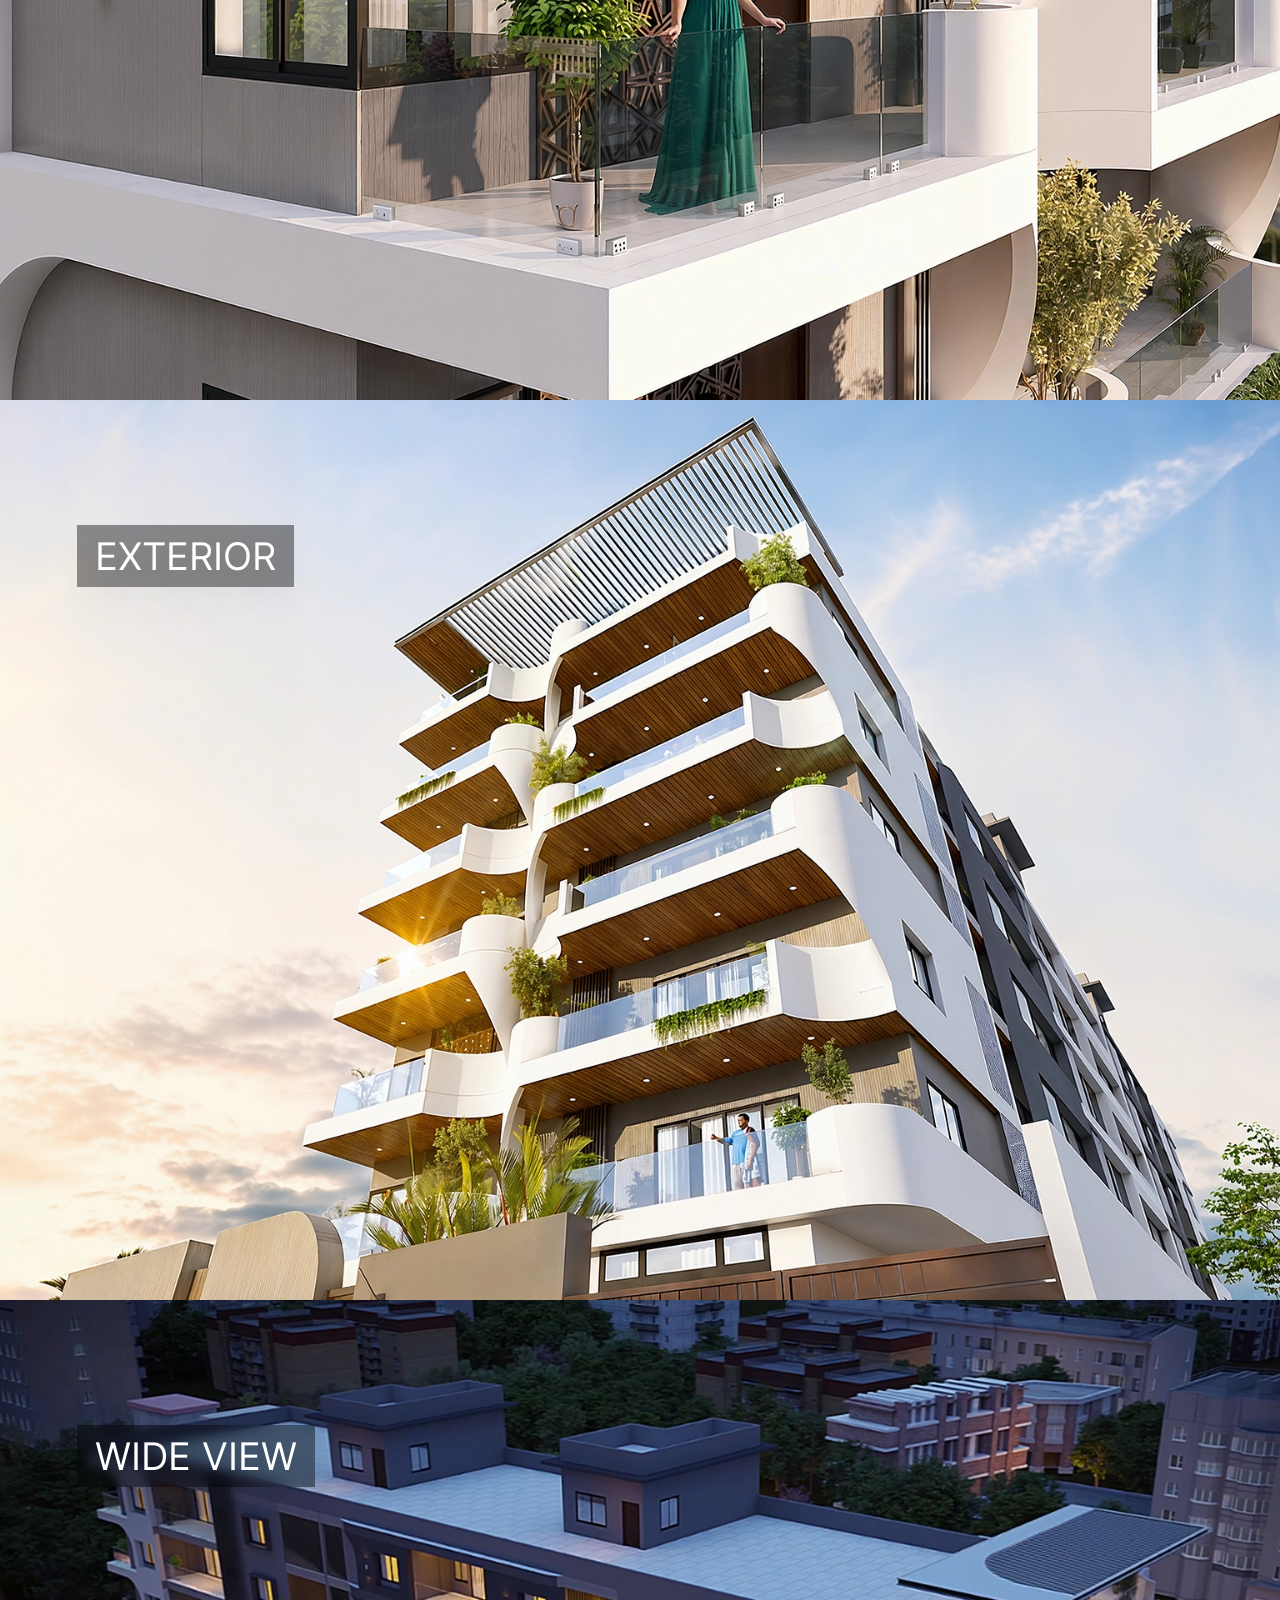
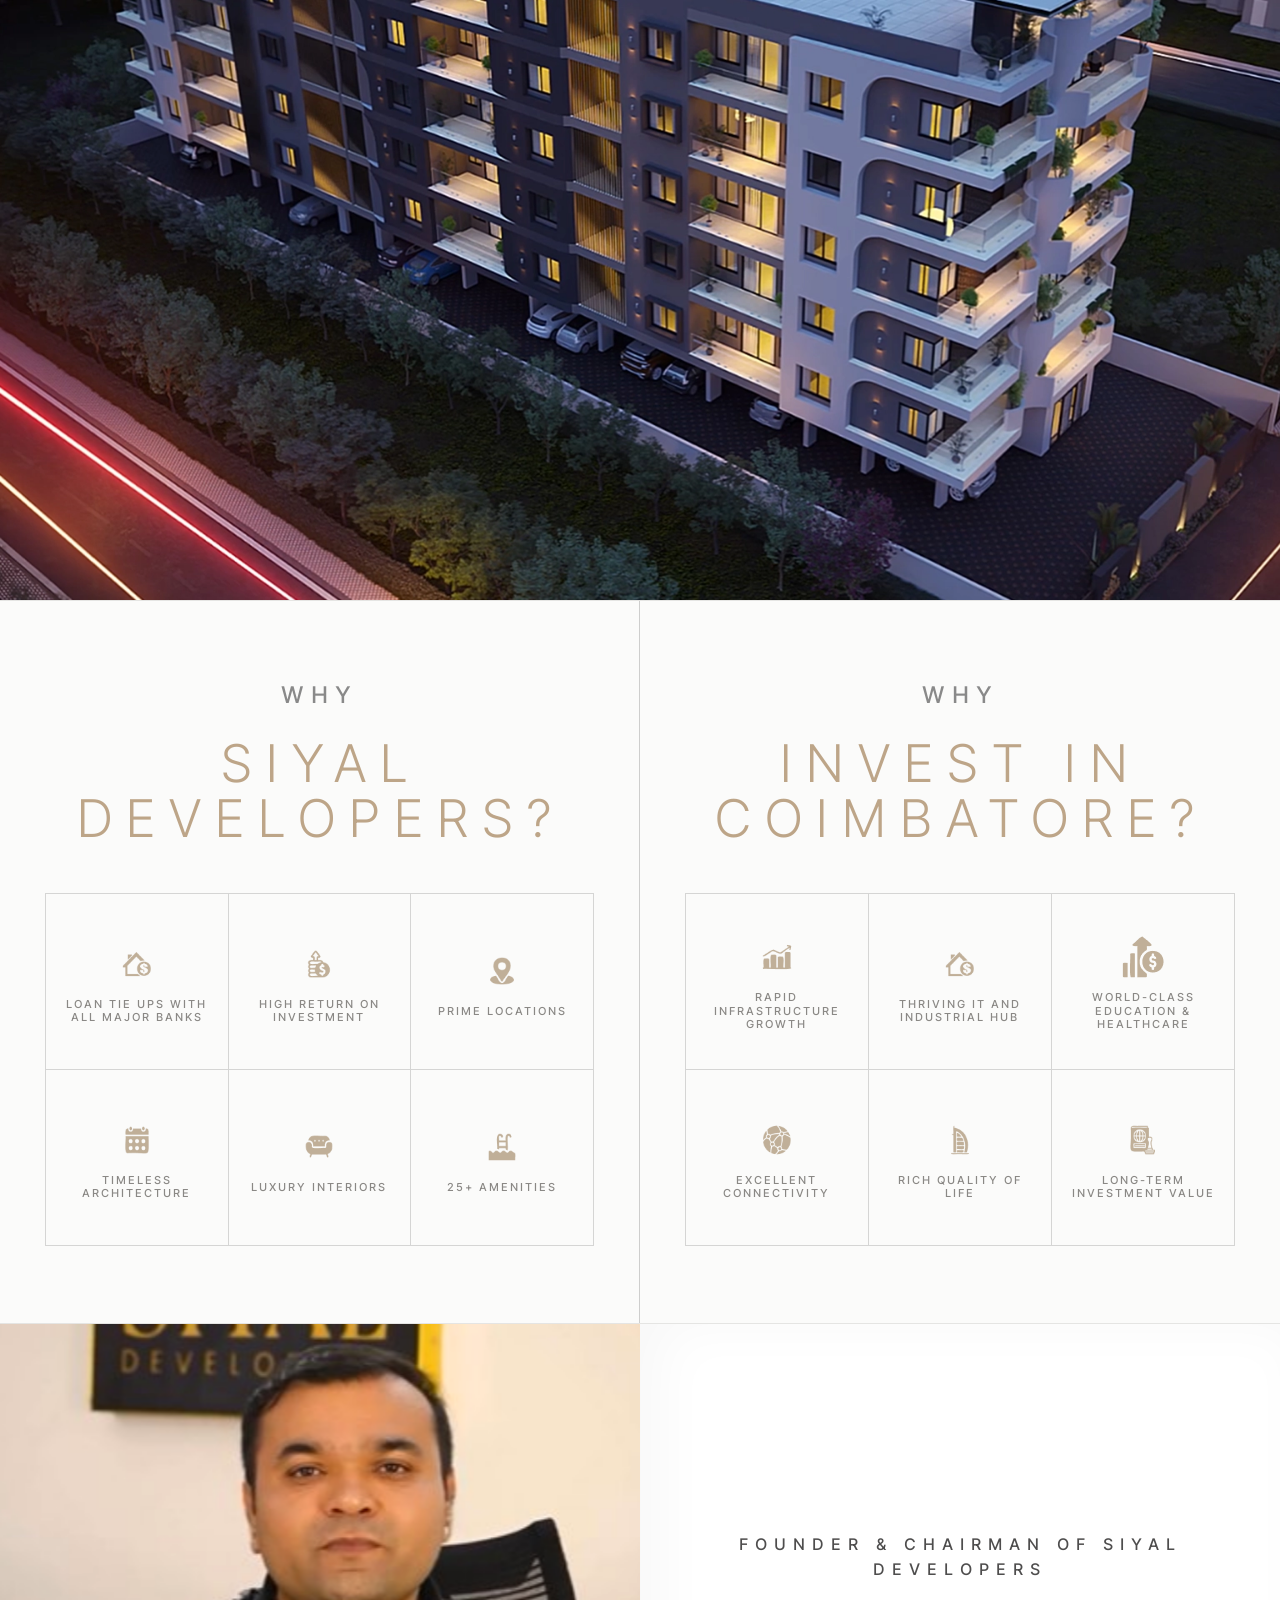
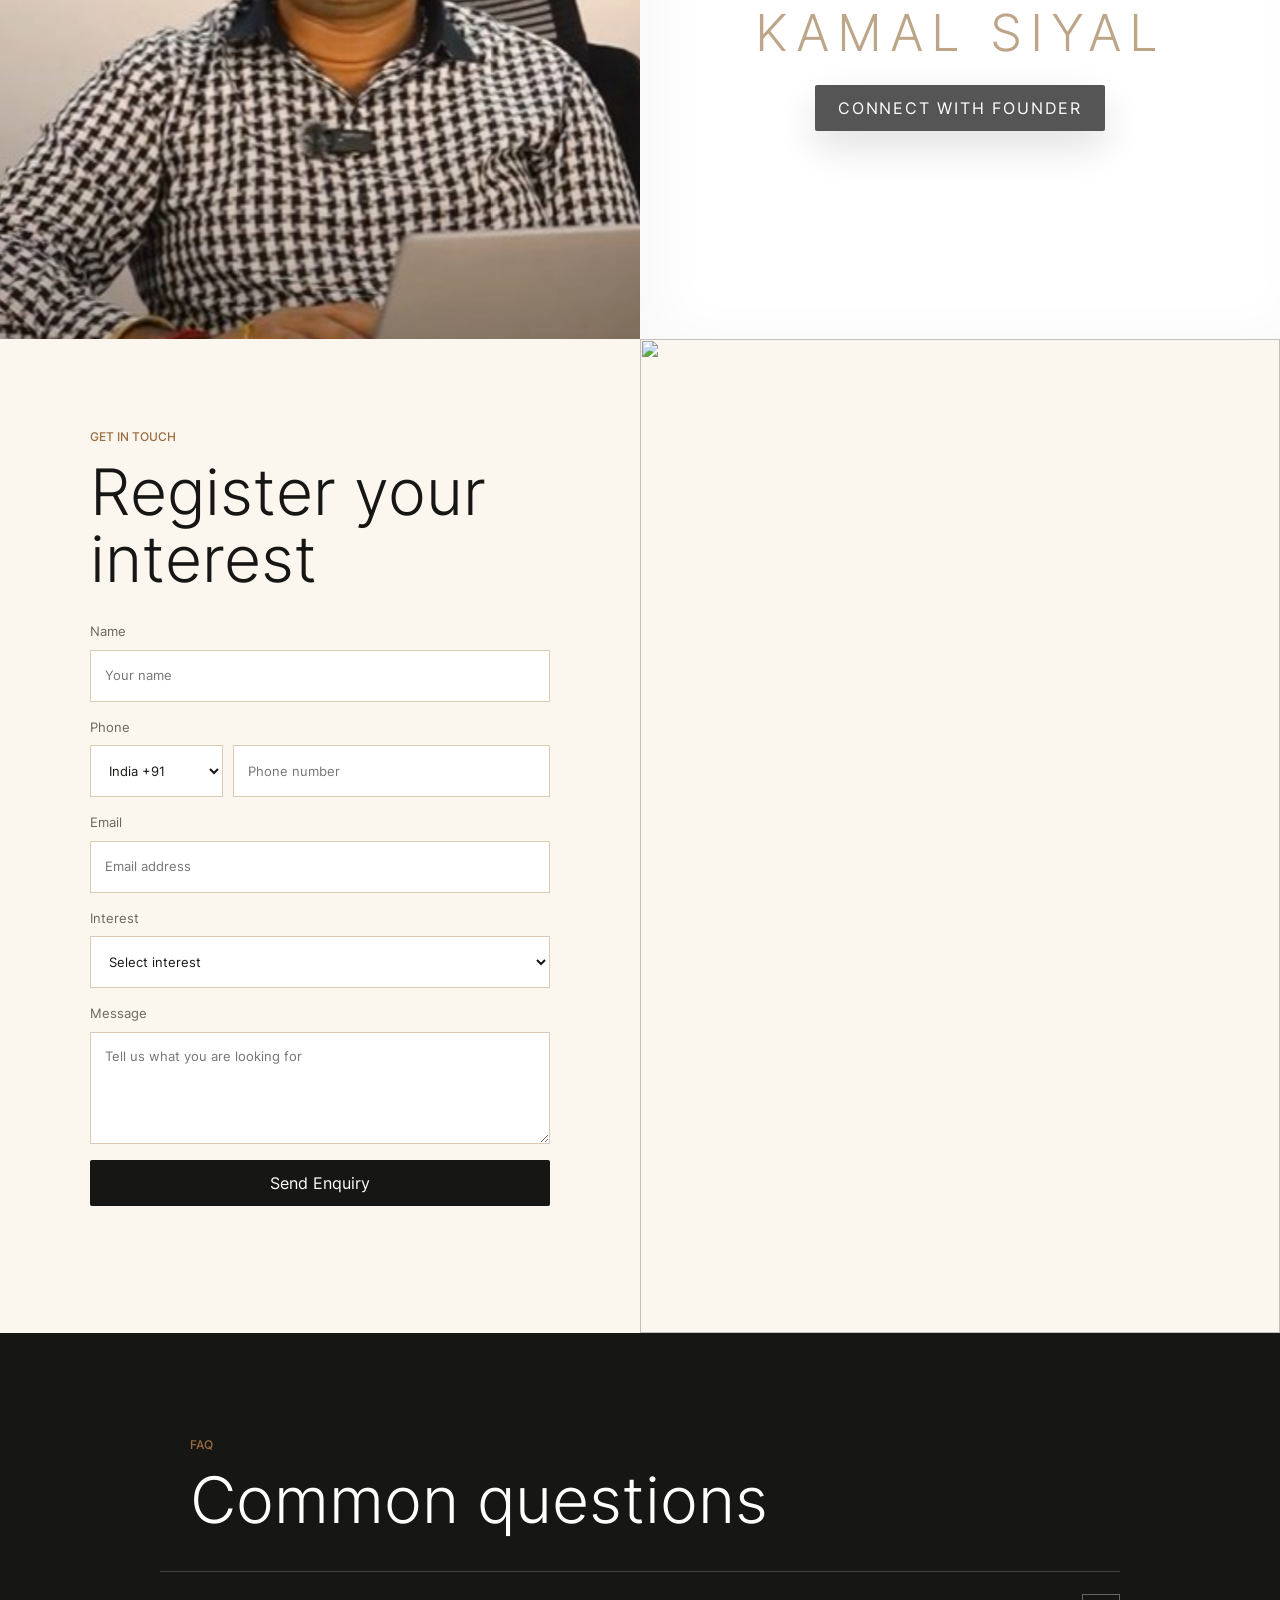
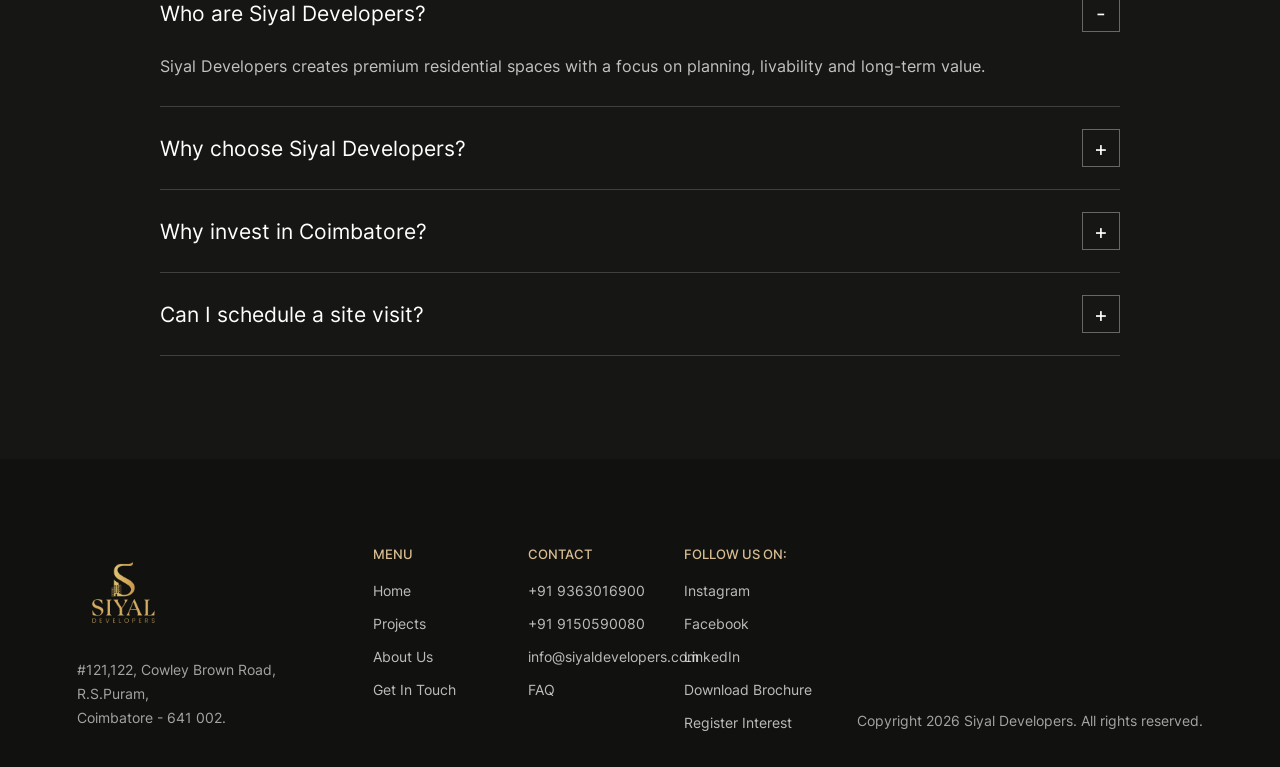
==== commit 14015acf: "Update Kamal Siyal founder image" ====
--- a/index.html
+++ b/index.html
@@ -122,7 +122,7 @@
 
     <section class="leadership">
       <div class="leader-image">
-        <img src="assets/about/team-kamal.jpeg" alt="Kamal Siyal">
+        <img src="assets/images/kamal-siyal.jpg" alt="Kamal Siyal">
       </div>
       <div class="leader-content">
         <p>Founder & Chairman of Siyal Developers</p>
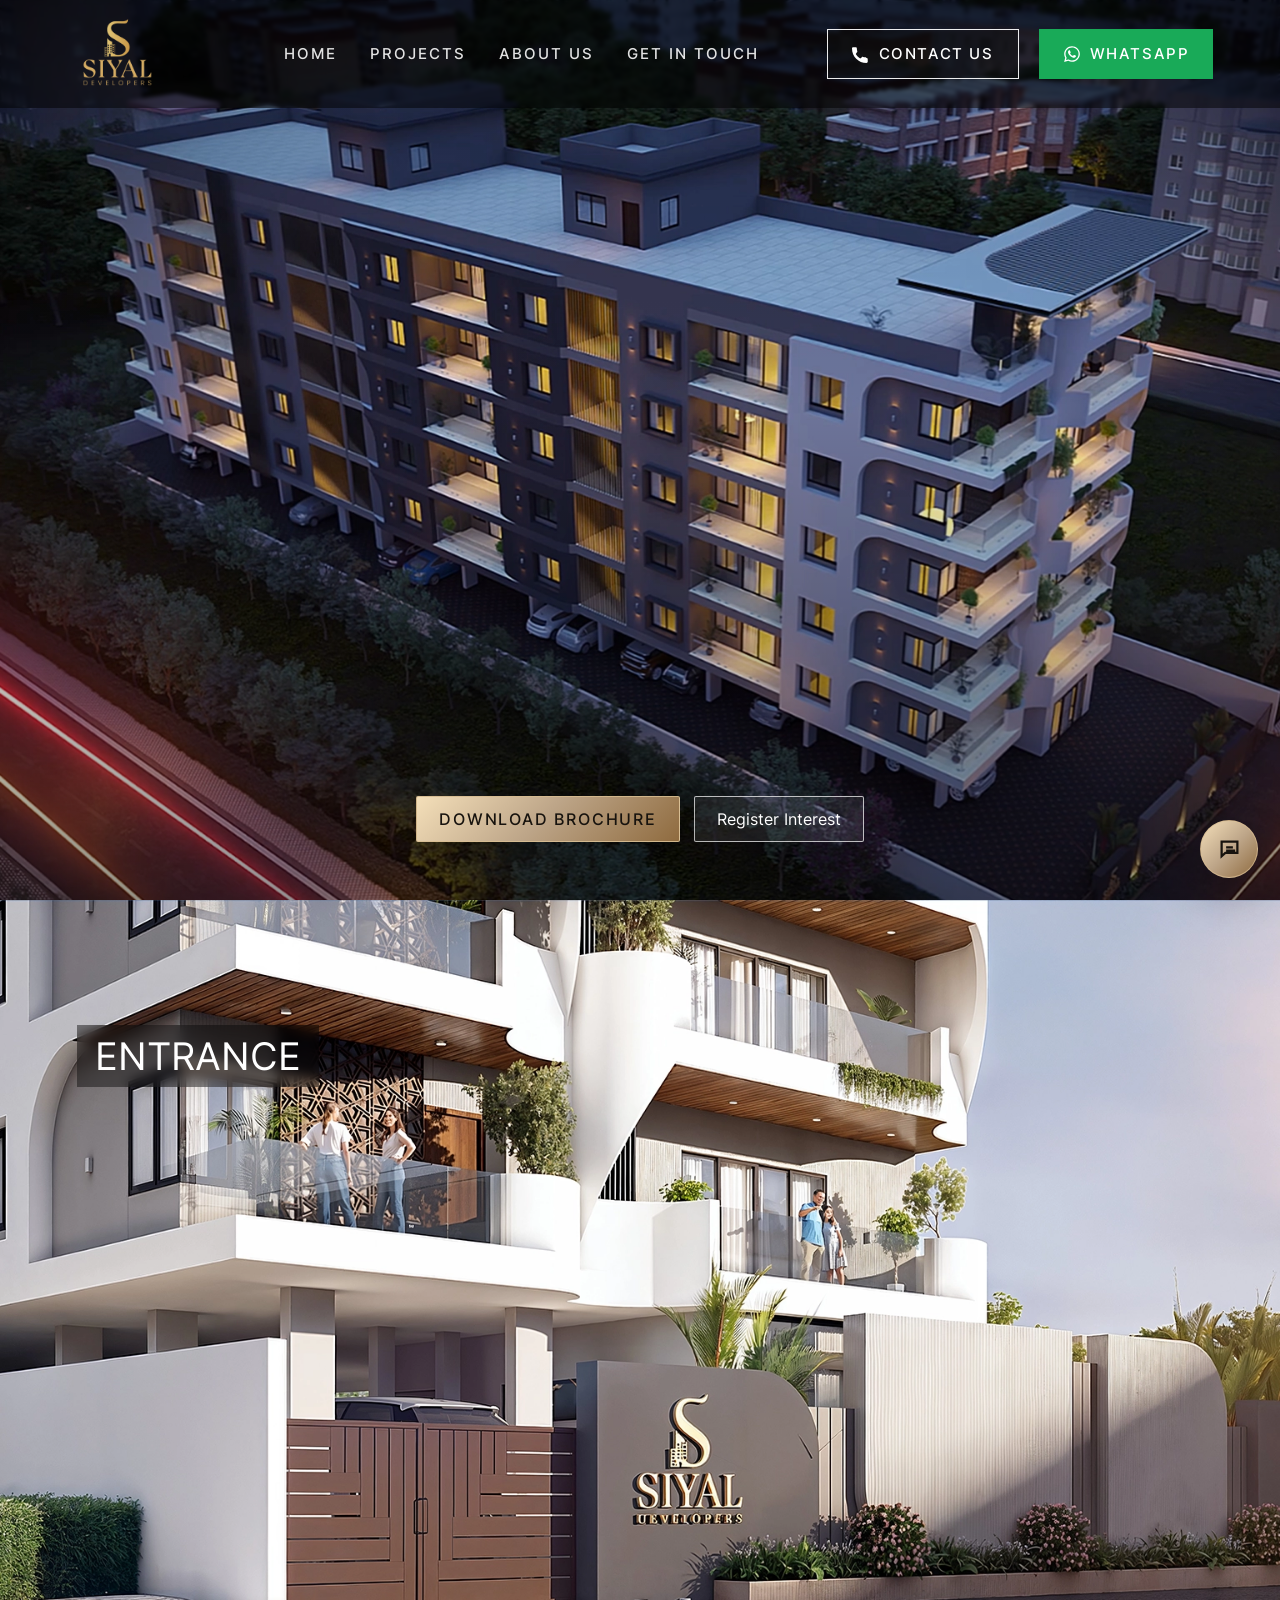
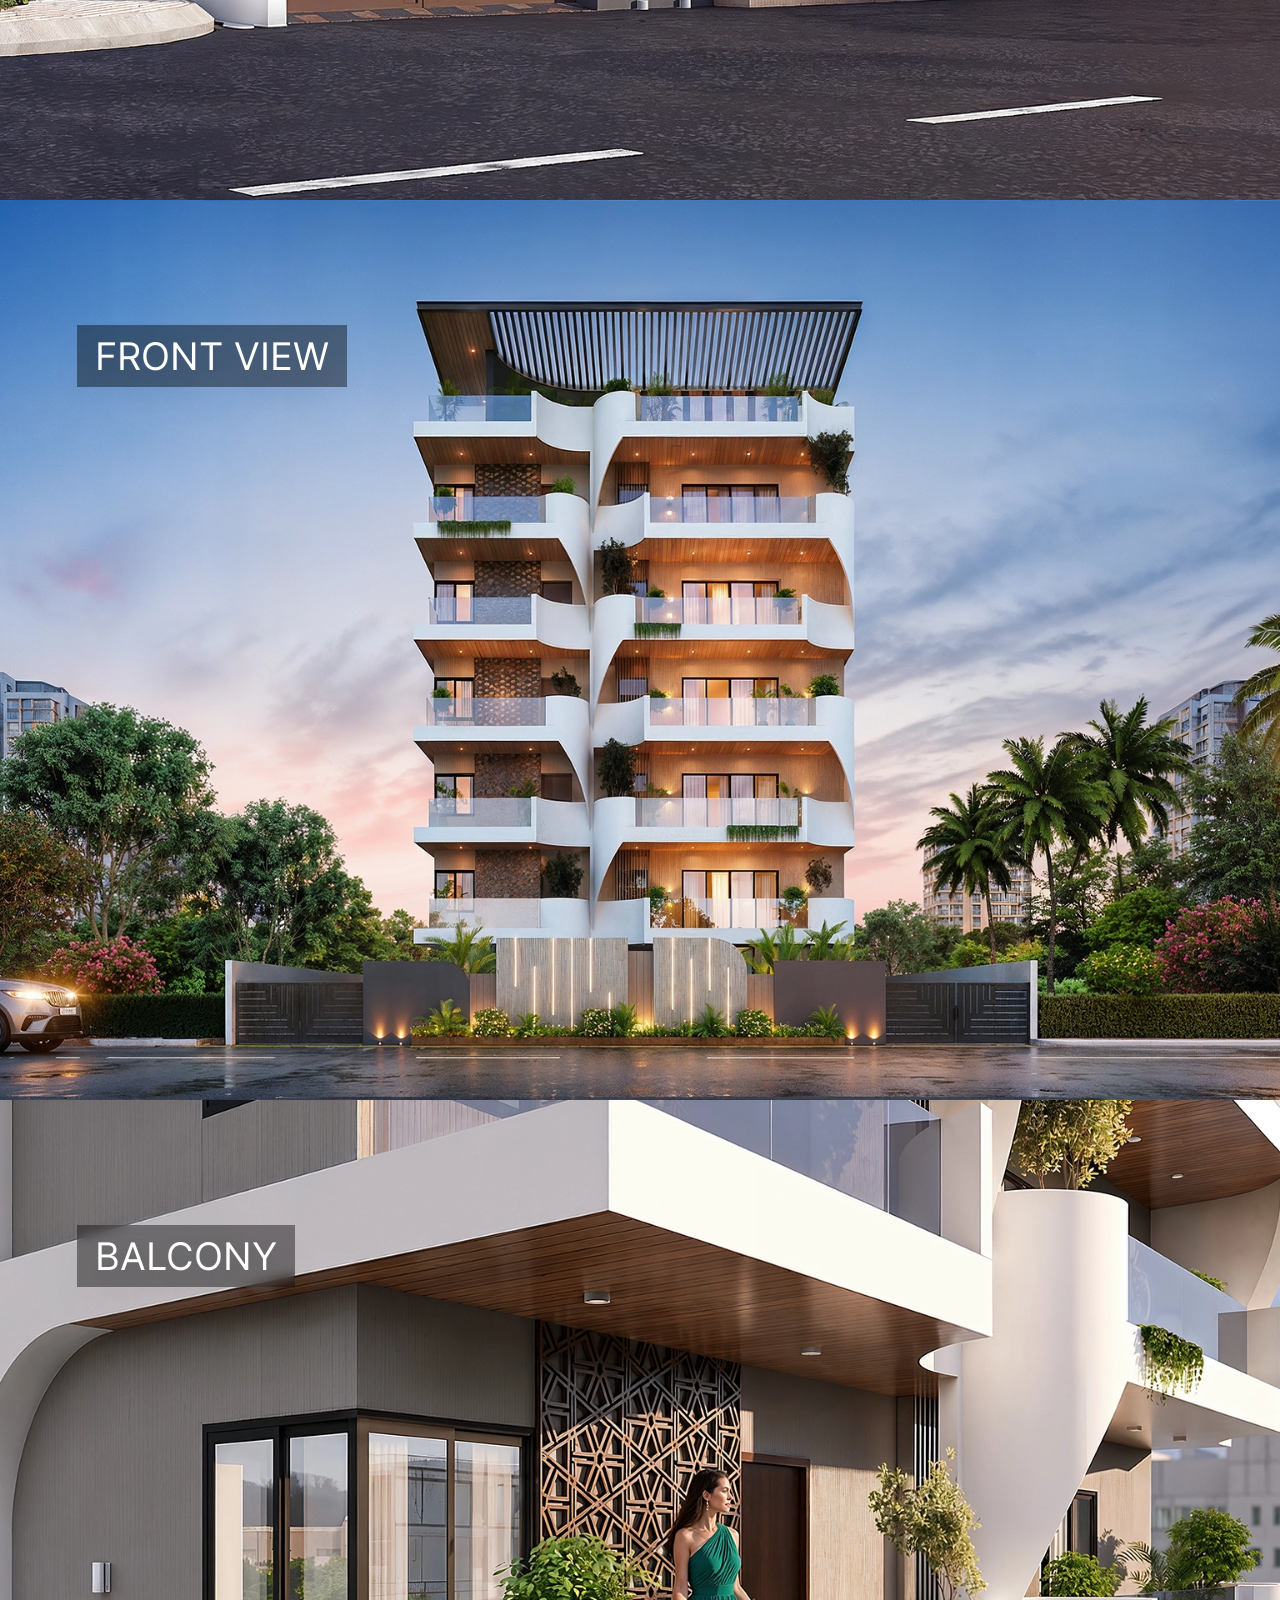
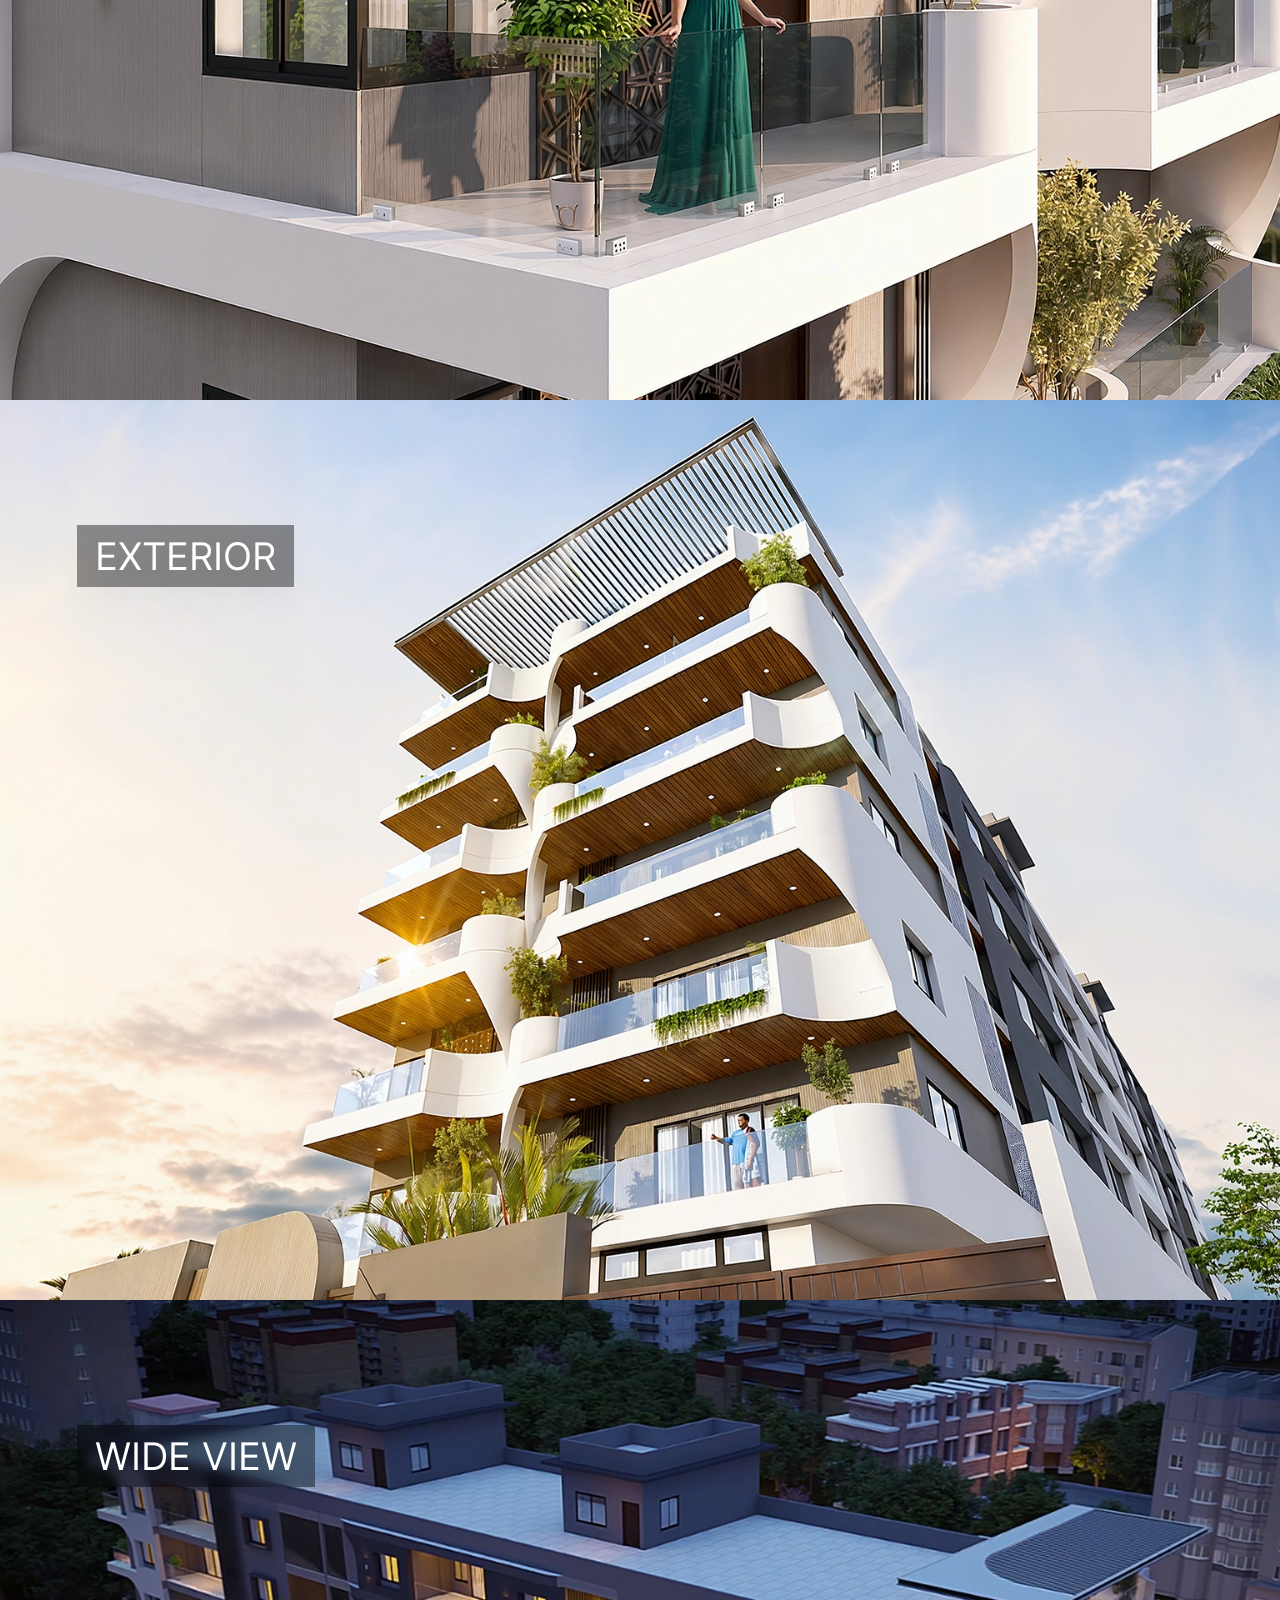
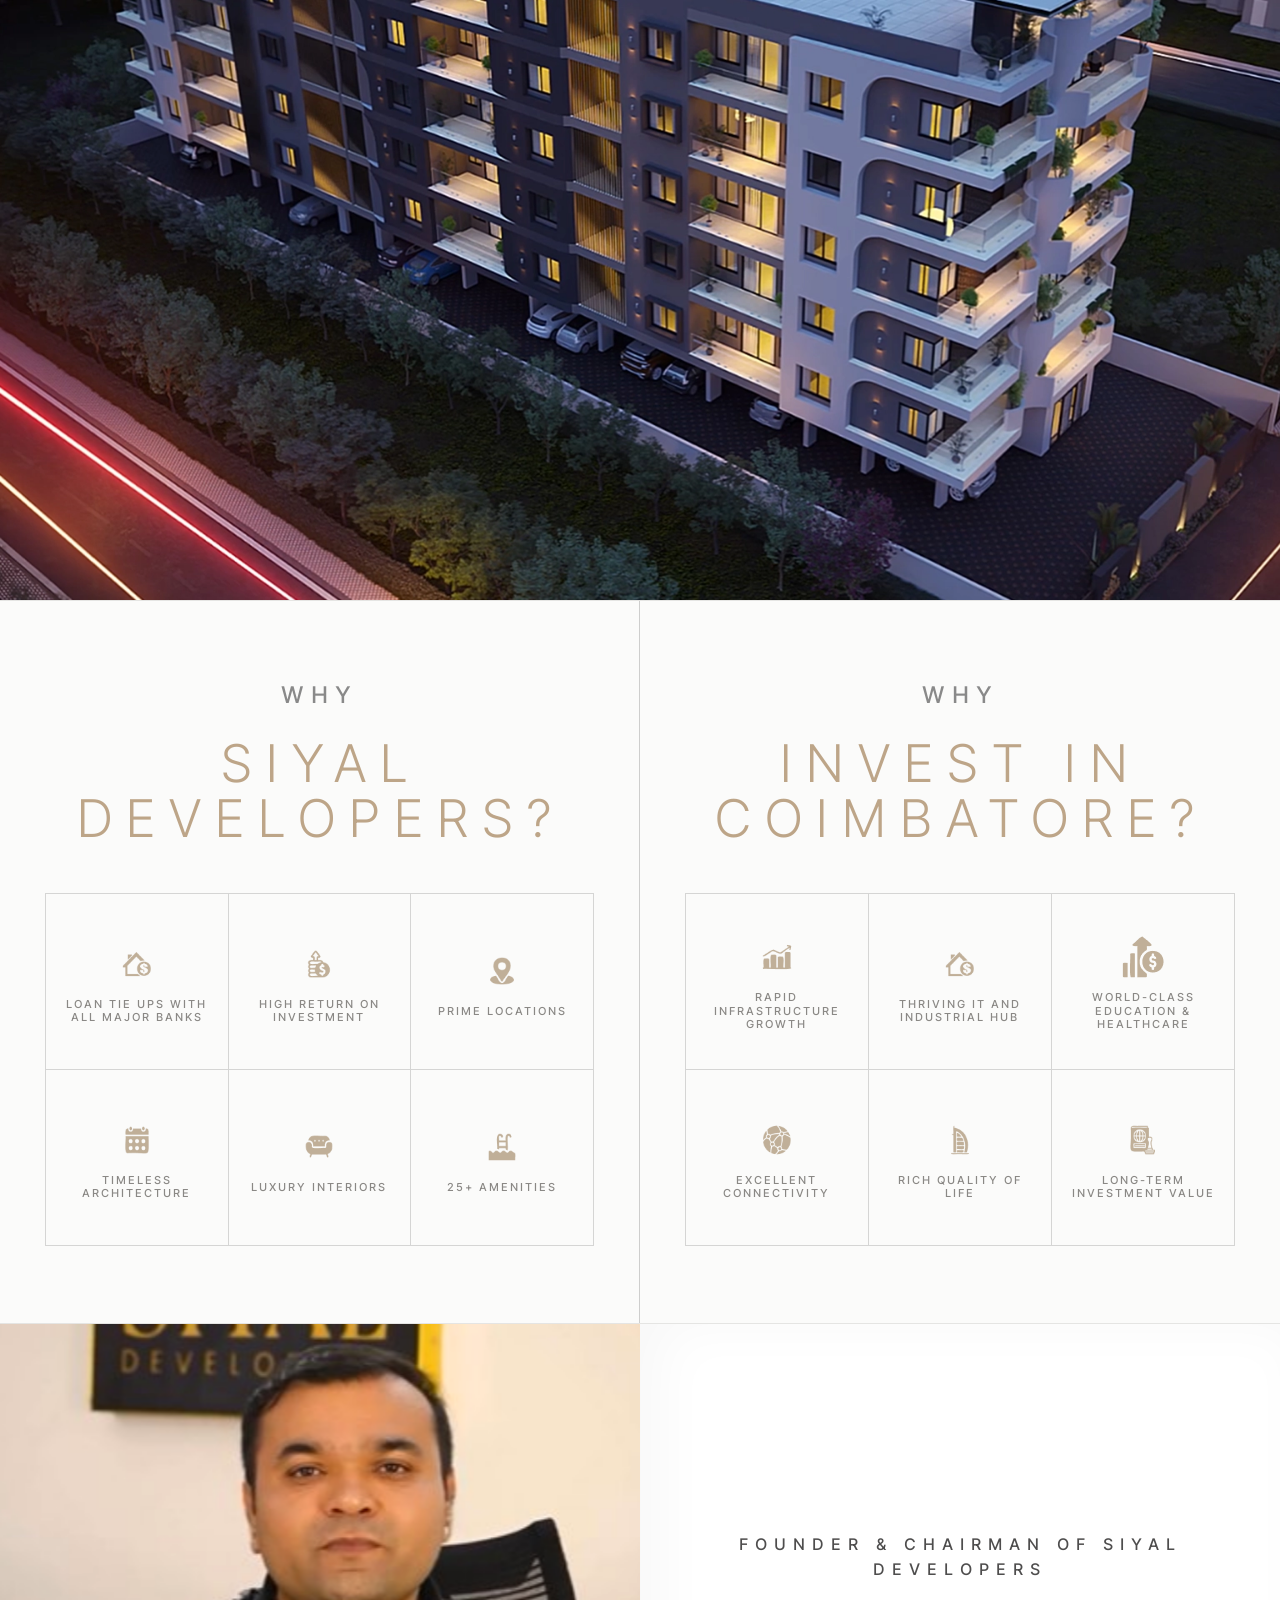
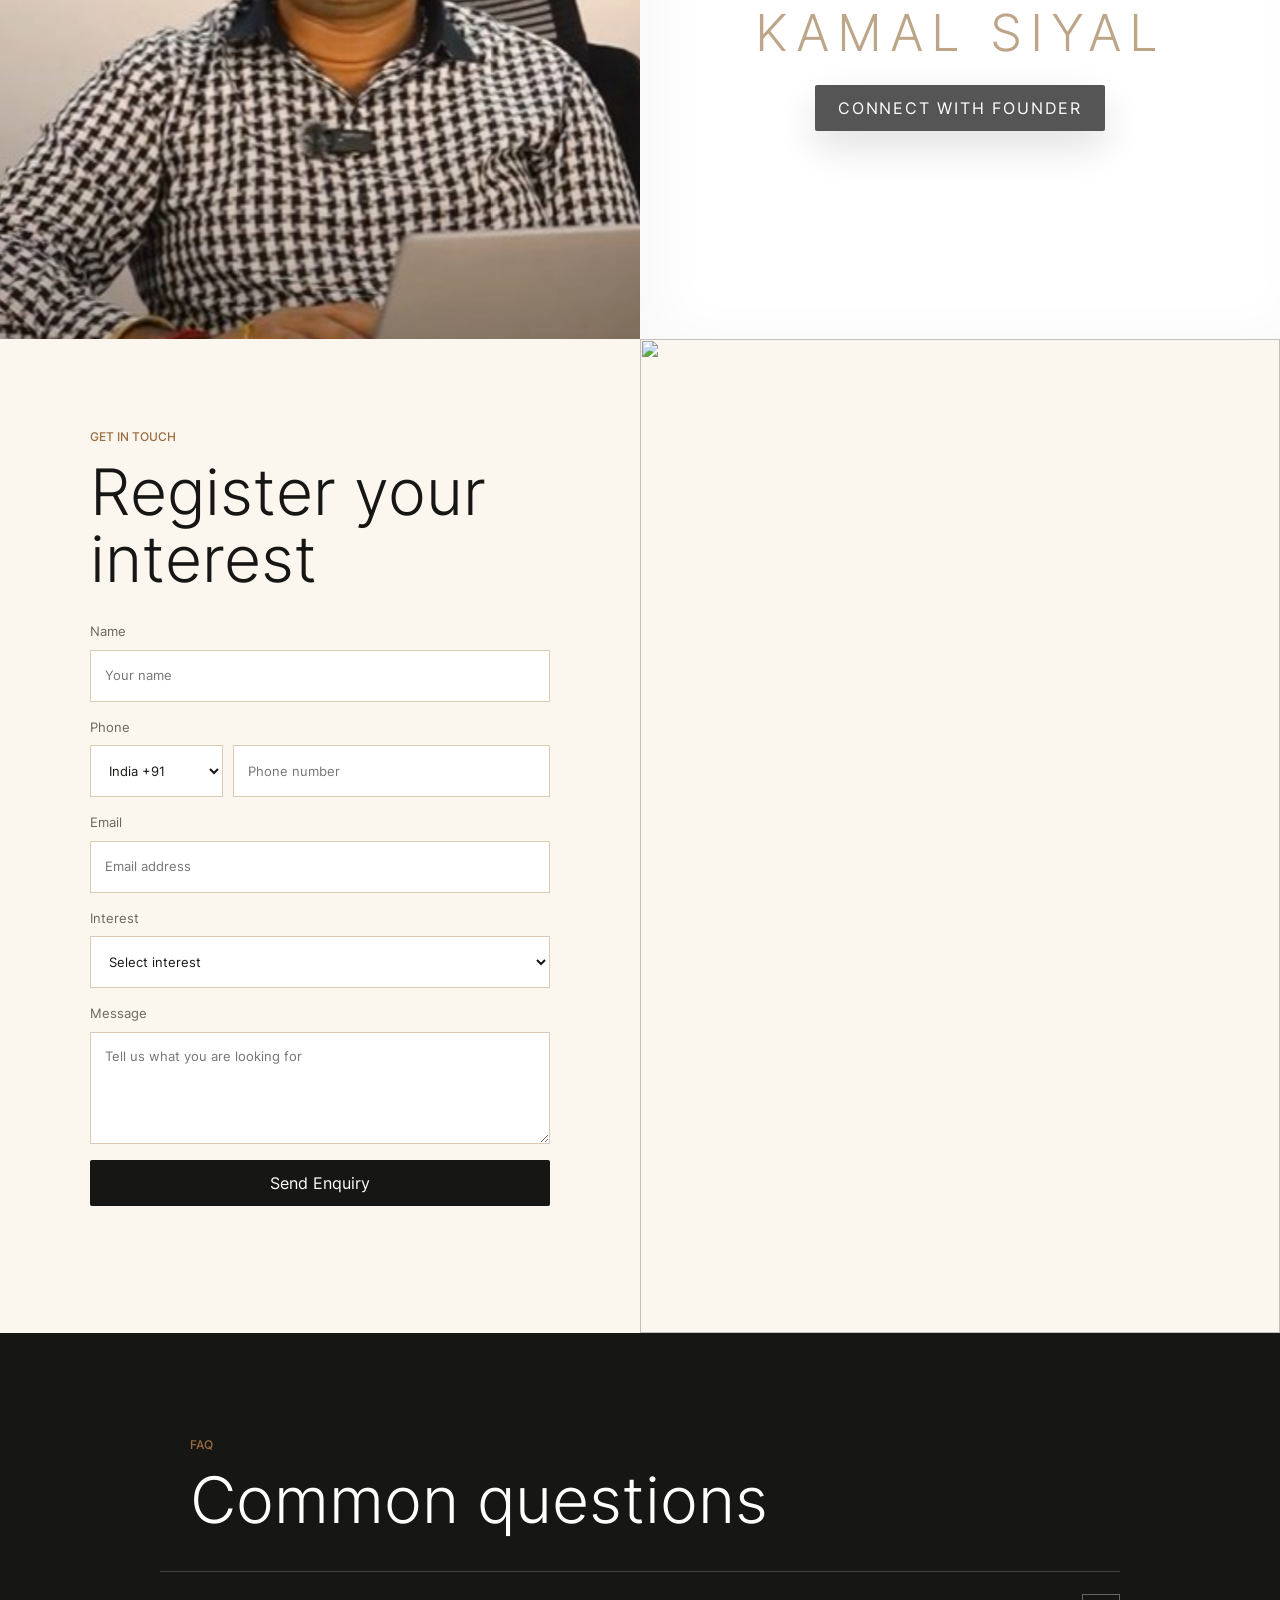
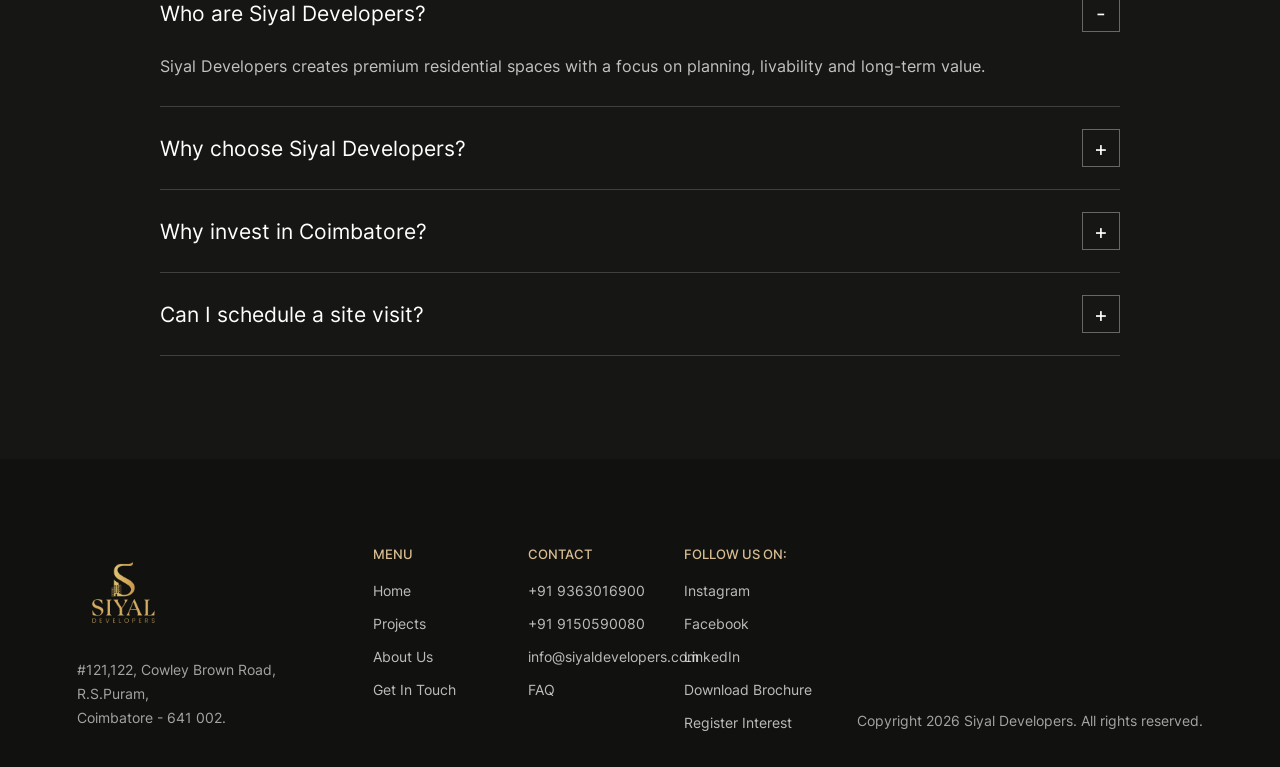
==== commit 6ae3207d: "Add sticky brochure download tab" ====
--- a/index.html
+++ b/index.html
@@ -235,6 +235,10 @@
     </nav>
     <p class="copyright">Copyright <span data-year></span> Siyal Developers. All rights reserved.</p>
   </footer>
+
+  <a class="sticky-brochure" href="assets/docs/siyal-brochure.pdf" download>
+    <span>Download Brochure</span>
+  </a>
 
   <button class="floating-form-btn" type="button" aria-label="Open enquiry form" data-open-form>
     <svg viewBox="0 0 24 24" aria-hidden="true">
@@ -288,6 +292,20 @@
     </div>
   </div>
 
+  <div class="modal success-modal" data-success-modal aria-hidden="true">
+    <div class="modal-backdrop" data-close-success></div>
+    <div class="success-dialog" role="dialog" aria-modal="true" aria-label="Enquiry submitted">
+      <button class="modal-close" type="button" aria-label="Close message" data-close-success>&times;</button>
+      <div class="success-icon" aria-hidden="true">
+        <svg viewBox="0 0 24 24"><path d="m9.4 16.6-4-4L7 11l2.4 2.4L17.8 5 19.4 6.6l-10 10z"/></svg>
+      </div>
+      <p class="eyebrow">Thank you</p>
+      <h2>Request received</h2>
+      <p>Our team will contact you soon with the project details.</p>
+      <button class="btn brochure-btn" type="button" data-close-success>Continue Browsing</button>
+    </div>
+  </div>
+
   <script src="assets/js/app.js" defer></script>
 </body>
 </html>
--- a/assets/css/styles.css
+++ b/assets/css/styles.css
@@ -872,6 +872,38 @@
   fill: currentColor;
 }
 
+.sticky-brochure {
+  position: fixed;
+  right: 0;
+  top: 50%;
+  z-index: 44;
+  min-height: 46px;
+  padding: 0 18px;
+  display: inline-flex;
+  align-items: center;
+  justify-content: center;
+  background: linear-gradient(135deg, #f4dfb9, #bda588 52%, #8f6b3f);
+  color: #17130e;
+  border: 1px solid rgba(255, 255, 255, 0.32);
+  box-shadow: 0 18px 44px rgba(0, 0, 0, 0.26);
+  transform: translateY(-50%) rotate(-90deg) translateY(50%);
+  transform-origin: right center;
+  transition: transform 0.22s ease, box-shadow 0.22s ease;
+}
+
+.sticky-brochure span {
+  font-size: 12px;
+  font-weight: 800;
+  letter-spacing: 1.9px;
+  text-transform: uppercase;
+  white-space: nowrap;
+}
+
+.sticky-brochure:hover {
+  transform: translateY(-50%) rotate(-90deg) translateY(50%) translateY(-4px);
+  box-shadow: 0 24px 58px rgba(0, 0, 0, 0.34);
+}
+
 .modal.is-open {
   display: grid;
 }
@@ -909,6 +941,53 @@
   line-height: 1;
 }
 
+.success-dialog {
+  position: relative;
+  width: min(500px, 100%);
+  padding: 44px 34px 38px;
+  background:
+    linear-gradient(150deg, rgba(255, 255, 255, 0.96), rgba(251, 247, 239, 0.98)),
+    radial-gradient(circle at top, rgba(216, 189, 146, 0.18), transparent 52%);
+  color: var(--ink);
+  text-align: center;
+  box-shadow: 0 32px 90px rgba(0, 0, 0, 0.32);
+}
+
+.success-icon {
+  width: 72px;
+  height: 72px;
+  margin: 0 auto 22px;
+  border: 1px solid rgba(216, 189, 146, 0.8);
+  border-radius: 50%;
+  background: linear-gradient(135deg, #f4dfb9, #bda588 52%, #8f6b3f);
+  color: #17130e;
+  display: grid;
+  place-items: center;
+  box-shadow: 0 18px 44px rgba(31, 27, 22, 0.18);
+}
+
+.success-icon svg {
+  width: 38px;
+  height: 38px;
+  fill: currentColor;
+}
+
+.success-dialog h2 {
+  margin-bottom: 14px;
+  color: #bda588;
+  font-size: clamp(34px, 4vw, 48px);
+  letter-spacing: 4px;
+  text-transform: uppercase;
+}
+
+.success-dialog p:not(.eyebrow) {
+  width: min(330px, 100%);
+  margin: 0 auto 26px;
+  color: #68645d;
+  font-size: 16px;
+  line-height: 1.7;
+}
+
 .about-page {
   background: #fbfaf7;
 }
@@ -929,6 +1008,397 @@
   background:
     linear-gradient(180deg, rgba(0, 0, 0, 0.18), rgba(0, 0, 0, 0.58)),
     url("../images/wide-view.webp") center/cover;
+}
+
+.project-intro,
+.floor-section,
+.location-points,
+.amenities-section,
+.interior-gallery,
+.map-section {
+  padding: clamp(64px, 7vw, 108px) clamp(18px, 6vw, 90px);
+  background: #fbfaf7;
+}
+
+.project-intro {
+  display: grid;
+  grid-template-columns: minmax(0, 0.95fr) minmax(320px, 1.05fr);
+  gap: clamp(34px, 5vw, 74px);
+  align-items: center;
+}
+
+.project-intro-copy h2,
+.floor-section h2,
+.location-points h2,
+.amenities-section h2,
+.interior-gallery h2,
+.map-section h2 {
+  color: #bda588;
+  font-size: clamp(34px, 4.6vw, 62px);
+  letter-spacing: 5px;
+  text-transform: uppercase;
+}
+
+.project-intro-copy p:not(.eyebrow) {
+  margin: 24px 0 30px;
+  color: #68645d;
+  font-size: 17px;
+  line-height: 1.85;
+}
+
+.project-facts {
+  display: grid;
+  grid-template-columns: repeat(2, minmax(0, 1fr));
+  border-top: 1px solid rgba(157, 139, 112, 0.34);
+  border-left: 1px solid rgba(157, 139, 112, 0.34);
+  background: #ffffff;
+  box-shadow: 0 26px 70px rgba(31, 27, 22, 0.08);
+}
+
+.project-facts div,
+.floor-grid article,
+.location-grid div {
+  min-height: 132px;
+  padding: 24px;
+  border-right: 1px solid rgba(157, 139, 112, 0.34);
+  border-bottom: 1px solid rgba(157, 139, 112, 0.34);
+  display: grid;
+  align-content: center;
+  gap: 9px;
+  transition: transform 0.24s ease, box-shadow 0.24s ease, background 0.24s ease;
+}
+
+.project-facts div:hover,
+.floor-grid article:hover,
+.location-grid div:hover {
+  transform: translateY(-4px);
+  background: #ffffff;
+  box-shadow: 0 18px 42px rgba(31, 27, 22, 0.09);
+  z-index: 1;
+}
+
+.project-facts span,
+.floor-grid span,
+.location-grid span {
+  color: #8a8885;
+  font-size: 11px;
+  font-weight: 700;
+  letter-spacing: 2px;
+  text-transform: uppercase;
+}
+
+.project-facts strong,
+.floor-grid strong,
+.location-grid strong {
+  color: #2f2d29;
+  font-size: clamp(19px, 2vw, 29px);
+  font-weight: 500;
+  line-height: 1.16;
+  overflow-wrap: anywhere;
+  word-break: break-word;
+}
+
+.project-facts div:nth-child(4) strong {
+  font-size: clamp(15px, 1.25vw, 20px);
+  line-height: 1.28;
+}
+
+.floor-section,
+.location-points,
+.interior-gallery {
+  text-align: center;
+}
+
+.floor-grid,
+.location-grid {
+  width: min(1120px, 100%);
+  margin: 38px auto 0;
+  display: grid;
+  border-top: 1px solid rgba(157, 139, 112, 0.34);
+  border-left: 1px solid rgba(157, 139, 112, 0.34);
+  background: #ffffff;
+}
+
+.floor-grid {
+  grid-template-columns: repeat(3, minmax(0, 1fr));
+}
+
+.location-grid {
+  grid-template-columns: repeat(6, minmax(0, 1fr));
+}
+
+.location-points {
+  background: #ffffff;
+}
+
+.location-grid div {
+  min-height: 154px;
+}
+
+.location-grid strong {
+  color: #bda588;
+  font-size: clamp(27px, 3vw, 42px);
+  font-weight: 300;
+}
+
+.amenities-section {
+  background: #11110f;
+  color: #ffffff;
+  text-align: center;
+}
+
+.amenities-section h2,
+.amenities-section .eyebrow {
+  color: #d8bd92;
+}
+
+.amenity-gallery {
+  margin-top: 42px;
+  display: grid;
+  grid-template-columns: repeat(3, minmax(0, 1fr));
+  gap: 22px;
+}
+
+.amenity-gallery article {
+  position: relative;
+  min-height: 360px;
+  overflow: hidden;
+  background: #2a2824;
+}
+
+.amenity-gallery img {
+  width: 100%;
+  height: 100%;
+  min-height: 360px;
+  object-fit: cover;
+  transition: transform 0.7s ease, filter 0.7s ease;
+}
+
+.amenity-gallery span {
+  position: absolute;
+  left: 18px;
+  right: 18px;
+  bottom: 18px;
+  padding: 13px 15px;
+  background: rgba(0, 0, 0, 0.52);
+  color: #ffffff;
+  font-size: 13px;
+  font-weight: 700;
+  letter-spacing: 2px;
+  text-transform: uppercase;
+  backdrop-filter: blur(8px);
+}
+
+.amenity-gallery article:hover img {
+  transform: scale(1.05);
+  filter: saturate(1.06) contrast(1.04);
+}
+
+.amenities-list {
+  width: min(1120px, 100%);
+  margin: 28px auto 0;
+  background: rgba(255, 255, 255, 0.06);
+  border: 1px solid rgba(216, 189, 146, 0.28);
+  text-align: left;
+}
+
+.amenities-list summary {
+  min-height: 62px;
+  padding: 0 22px;
+  display: flex;
+  align-items: center;
+  justify-content: space-between;
+  color: #d8bd92;
+  cursor: pointer;
+  font-weight: 700;
+  letter-spacing: 2px;
+  text-transform: uppercase;
+}
+
+.amenities-list summary::after {
+  content: "+";
+  width: 34px;
+  height: 34px;
+  border: 1px solid rgba(216, 189, 146, 0.42);
+  display: grid;
+  place-items: center;
+}
+
+.amenities-list[open] summary::after {
+  content: "-";
+}
+
+.amenities-list ol {
+  margin: 0;
+  padding: 0 22px 28px;
+  display: grid;
+  grid-template-columns: repeat(3, minmax(0, 1fr));
+  gap: 14px 22px;
+  list-style: none;
+  color: rgba(255, 255, 255, 0.78);
+  font-size: 14px;
+}
+
+.amenities-list li {
+  position: relative;
+  min-height: 48px;
+  padding: 13px 14px 13px 48px;
+  display: flex;
+  align-items: center;
+  background: rgba(255, 255, 255, 0.045);
+  border: 1px solid rgba(216, 189, 146, 0.15);
+  line-height: 1.35;
+  transition: transform 0.22s ease, background 0.22s ease, border-color 0.22s ease;
+}
+
+.amenities-list li::before {
+  content: "";
+  position: absolute;
+  left: 13px;
+  top: 50%;
+  width: 22px;
+  height: 22px;
+  background: #d8bd92;
+  transform: translateY(-50%);
+  clip-path: polygon(50% 0, 61% 34%, 98% 34%, 68% 55%, 79% 91%, 50% 69%, 21% 91%, 32% 55%, 2% 34%, 39% 34%);
+  opacity: 0.95;
+}
+
+.amenities-list li:hover {
+  transform: translateY(-3px);
+  background: rgba(255, 255, 255, 0.075);
+  border-color: rgba(216, 189, 146, 0.34);
+}
+
+.image-carousel {
+  position: relative;
+  width: min(1180px, 100%);
+  margin: 42px auto 0;
+  overflow: hidden;
+  background: #11110f;
+  box-shadow: 0 28px 80px rgba(27, 24, 20, 0.16);
+}
+
+.carousel-track {
+  display: flex;
+  transition: transform 0.55s ease;
+  will-change: transform;
+}
+
+.carousel-slide {
+  position: relative;
+  min-width: 100%;
+  margin: 0;
+  overflow: hidden;
+  background: #d7cab6;
+}
+
+.carousel-slide img {
+  width: 100%;
+  height: clamp(420px, 56vw, 720px);
+  object-fit: cover;
+  transform: scale(1.01);
+  transition: transform 0.7s ease, filter 0.7s ease;
+}
+
+.carousel-slide.is-active img {
+  transform: scale(1.035);
+  filter: saturate(1.04) contrast(1.03);
+}
+
+.carousel-slide figcaption {
+  position: absolute;
+  left: 24px;
+  bottom: 24px;
+  padding: 12px 18px;
+  background: rgba(0, 0, 0, 0.5);
+  color: #ffffff;
+  font-size: 13px;
+  font-weight: 700;
+  letter-spacing: 2px;
+  text-transform: uppercase;
+  backdrop-filter: blur(8px);
+}
+
+.carousel-btn {
+  position: absolute;
+  top: 50%;
+  z-index: 2;
+  width: 48px;
+  height: 48px;
+  border: 1px solid rgba(255, 255, 255, 0.48);
+  background: rgba(0, 0, 0, 0.34);
+  color: #ffffff;
+  display: grid;
+  place-items: center;
+  cursor: pointer;
+  transform: translateY(-50%);
+  backdrop-filter: blur(8px);
+  transition: background 0.22s ease, transform 0.22s ease, border-color 0.22s ease;
+}
+
+.carousel-btn:hover {
+  background: rgba(0, 0, 0, 0.56);
+  border-color: rgba(216, 189, 146, 0.85);
+  transform: translateY(-50%) scale(1.04);
+}
+
+.carousel-btn svg {
+  width: 24px;
+  height: 24px;
+  fill: currentColor;
+}
+
+.carousel-prev {
+  left: 22px;
+}
+
+.carousel-next {
+  right: 22px;
+}
+
+.carousel-dots {
+  position: absolute;
+  left: 50%;
+  bottom: 24px;
+  z-index: 2;
+  display: flex;
+  gap: 10px;
+  transform: translateX(-50%);
+}
+
+.carousel-dots button {
+  width: 34px;
+  height: 3px;
+  padding: 0;
+  border: 0;
+  background: rgba(255, 255, 255, 0.48);
+  cursor: pointer;
+  transition: background 0.22s ease, width 0.22s ease;
+}
+
+.carousel-dots button.is-active {
+  width: 48px;
+  background: #d8bd92;
+}
+
+.map-section {
+  display: grid;
+  grid-template-columns: minmax(240px, 0.58fr) minmax(0, 1.42fr);
+  gap: clamp(28px, 5vw, 68px);
+  align-items: center;
+  background: #ffffff;
+}
+
+.map-section iframe {
+  width: 100%;
+  min-height: 430px;
+  border: 0;
+  box-shadow: 0 24px 70px rgba(24, 22, 18, 0.12);
+}
+
+.project-faq {
+  background: #11110f;
 }
 
 .about-hero > div {
@@ -1100,7 +1570,18 @@
 @media (max-width: 980px) {
   .about-split,
   .about-contact-grid,
-  .team-grid {
+  .team-grid,
+  .project-intro,
+  .map-section {
+    grid-template-columns: 1fr;
+  }
+
+  .location-grid,
+  .amenities-list ol {
+    grid-template-columns: repeat(2, minmax(0, 1fr));
+  }
+
+  .amenity-gallery {
     grid-template-columns: 1fr;
   }
 
@@ -1287,6 +1768,26 @@
     height: 52px;
   }
 
+  .sticky-brochure {
+    left: 16px;
+    right: auto;
+    top: auto;
+    bottom: 18px;
+    min-height: 44px;
+    max-width: calc(100% - 92px);
+    padding: 0 14px;
+    transform: none;
+  }
+
+  .sticky-brochure:hover {
+    transform: translateY(-3px);
+  }
+
+  .sticky-brochure span {
+    font-size: 10px;
+    letter-spacing: 1.2px;
+  }
+
   .hero {
     min-height: 100svh;
     overflow: visible;
@@ -1326,6 +1827,109 @@
 
   .gallery-stack {
     padding-top: 0;
+  }
+
+  .project-intro,
+  .floor-section,
+  .location-points,
+  .amenities-section,
+  .interior-gallery,
+  .map-section {
+    padding: 54px 18px;
+  }
+
+  .project-intro-copy h2,
+  .floor-section h2,
+  .location-points h2,
+  .amenities-section h2,
+  .interior-gallery h2,
+  .map-section h2 {
+    font-size: 31px;
+    letter-spacing: 2.8px;
+  }
+
+  .project-intro-copy p:not(.eyebrow) {
+    font-size: 15px;
+    line-height: 1.75;
+  }
+
+  .project-facts,
+  .floor-grid,
+  .location-grid,
+  .amenities-list ol {
+    grid-template-columns: 1fr;
+  }
+
+  .project-facts div,
+  .floor-grid article,
+  .location-grid div {
+    min-height: 118px;
+    padding: 20px;
+  }
+
+  .amenity-gallery article,
+  .amenity-gallery img {
+    min-height: 300px;
+  }
+
+  .amenities-list summary {
+    padding: 0 16px;
+    font-size: 12px;
+    letter-spacing: 1.4px;
+  }
+
+  .amenities-list ol {
+    padding: 0 16px 24px;
+    font-size: 13px;
+  }
+
+  .amenities-list li {
+    min-height: 46px;
+    padding: 12px 12px 12px 44px;
+  }
+
+  .amenities-list li::before {
+    left: 12px;
+    width: 20px;
+    height: 20px;
+  }
+
+  .carousel-slide img,
+  .map-section iframe {
+    min-height: 320px;
+    height: 320px;
+  }
+
+  .carousel-btn {
+    width: 40px;
+    height: 40px;
+  }
+
+  .carousel-prev {
+    left: 12px;
+  }
+
+  .carousel-next {
+    right: 12px;
+  }
+
+  .carousel-slide figcaption {
+    left: 14px;
+    bottom: 16px;
+    max-width: calc(100% - 120px);
+    font-size: 11px;
+  }
+
+  .carousel-dots {
+    bottom: 18px;
+  }
+
+  .carousel-dots button {
+    width: 24px;
+  }
+
+  .carousel-dots button.is-active {
+    width: 36px;
   }
 
   .scene-card {
